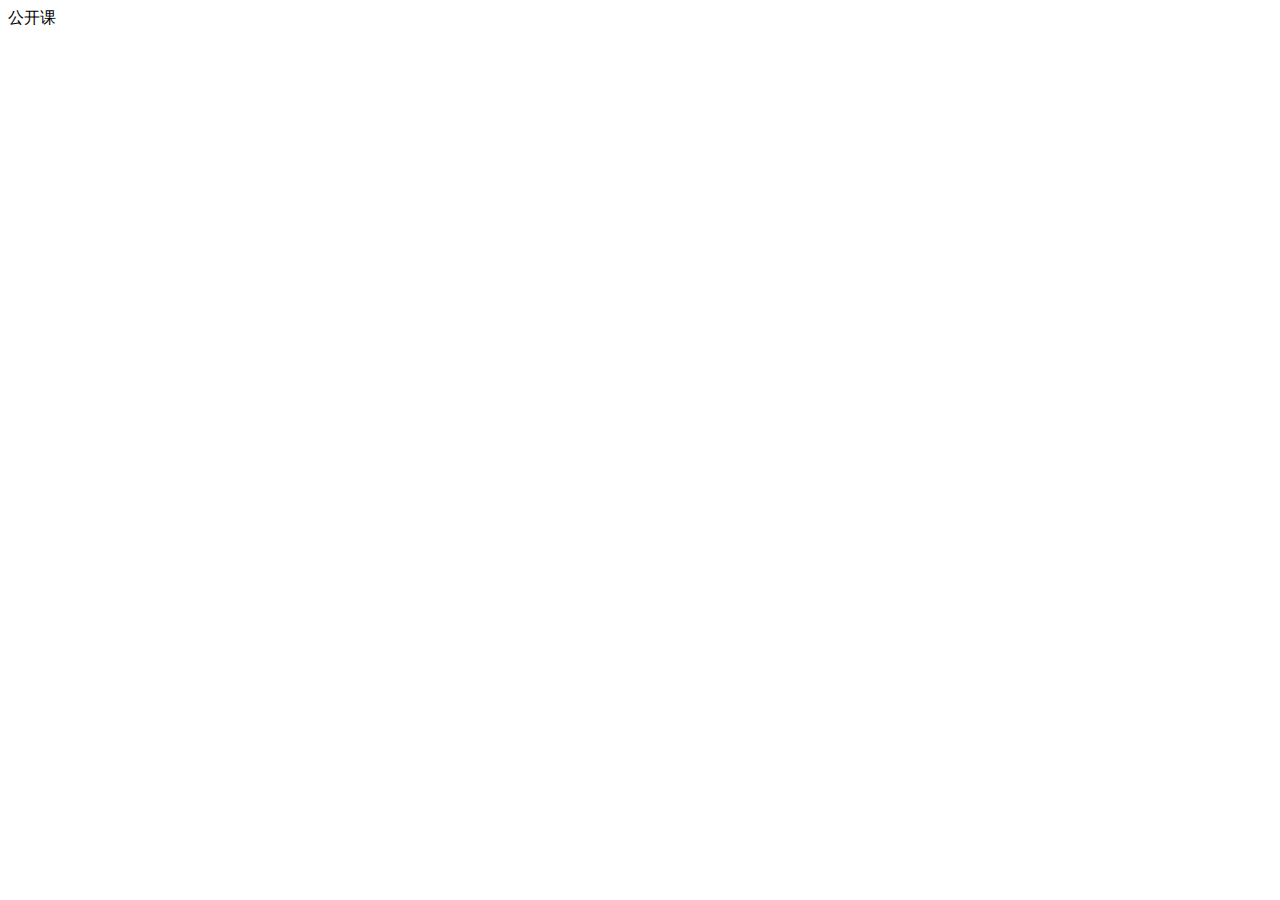
==== class.html @ 40c1c551 "feat: 更新网站内容" ====
<!DOCTYPE html>
<html lang="en">
<head>
    <meta charset="UTF-8">
    <meta http-equiv="X-UA-Compatible" content="IE=edge">
    <meta name="viewport" content="width=device-width, initial-scale=1.0">
    <title>Document</title>
</head>
<body>
    公开课
</body>
</html>
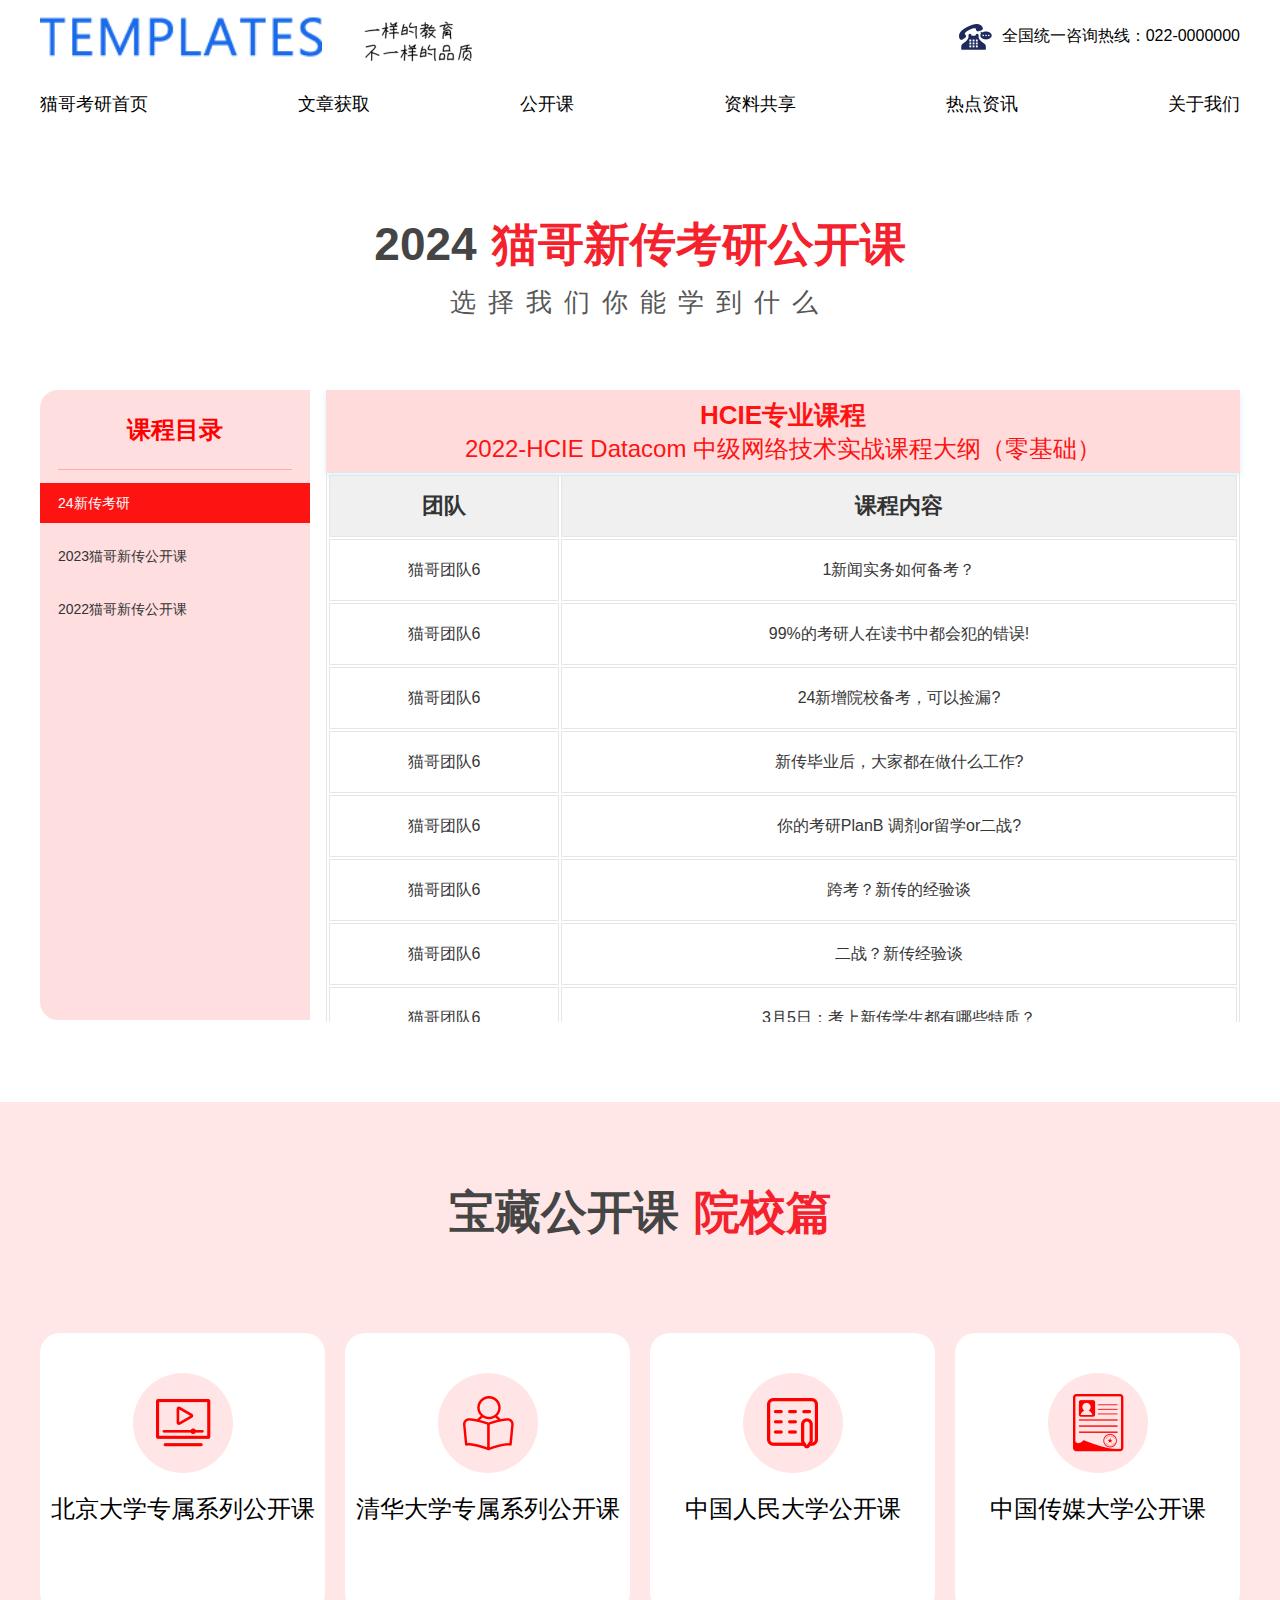
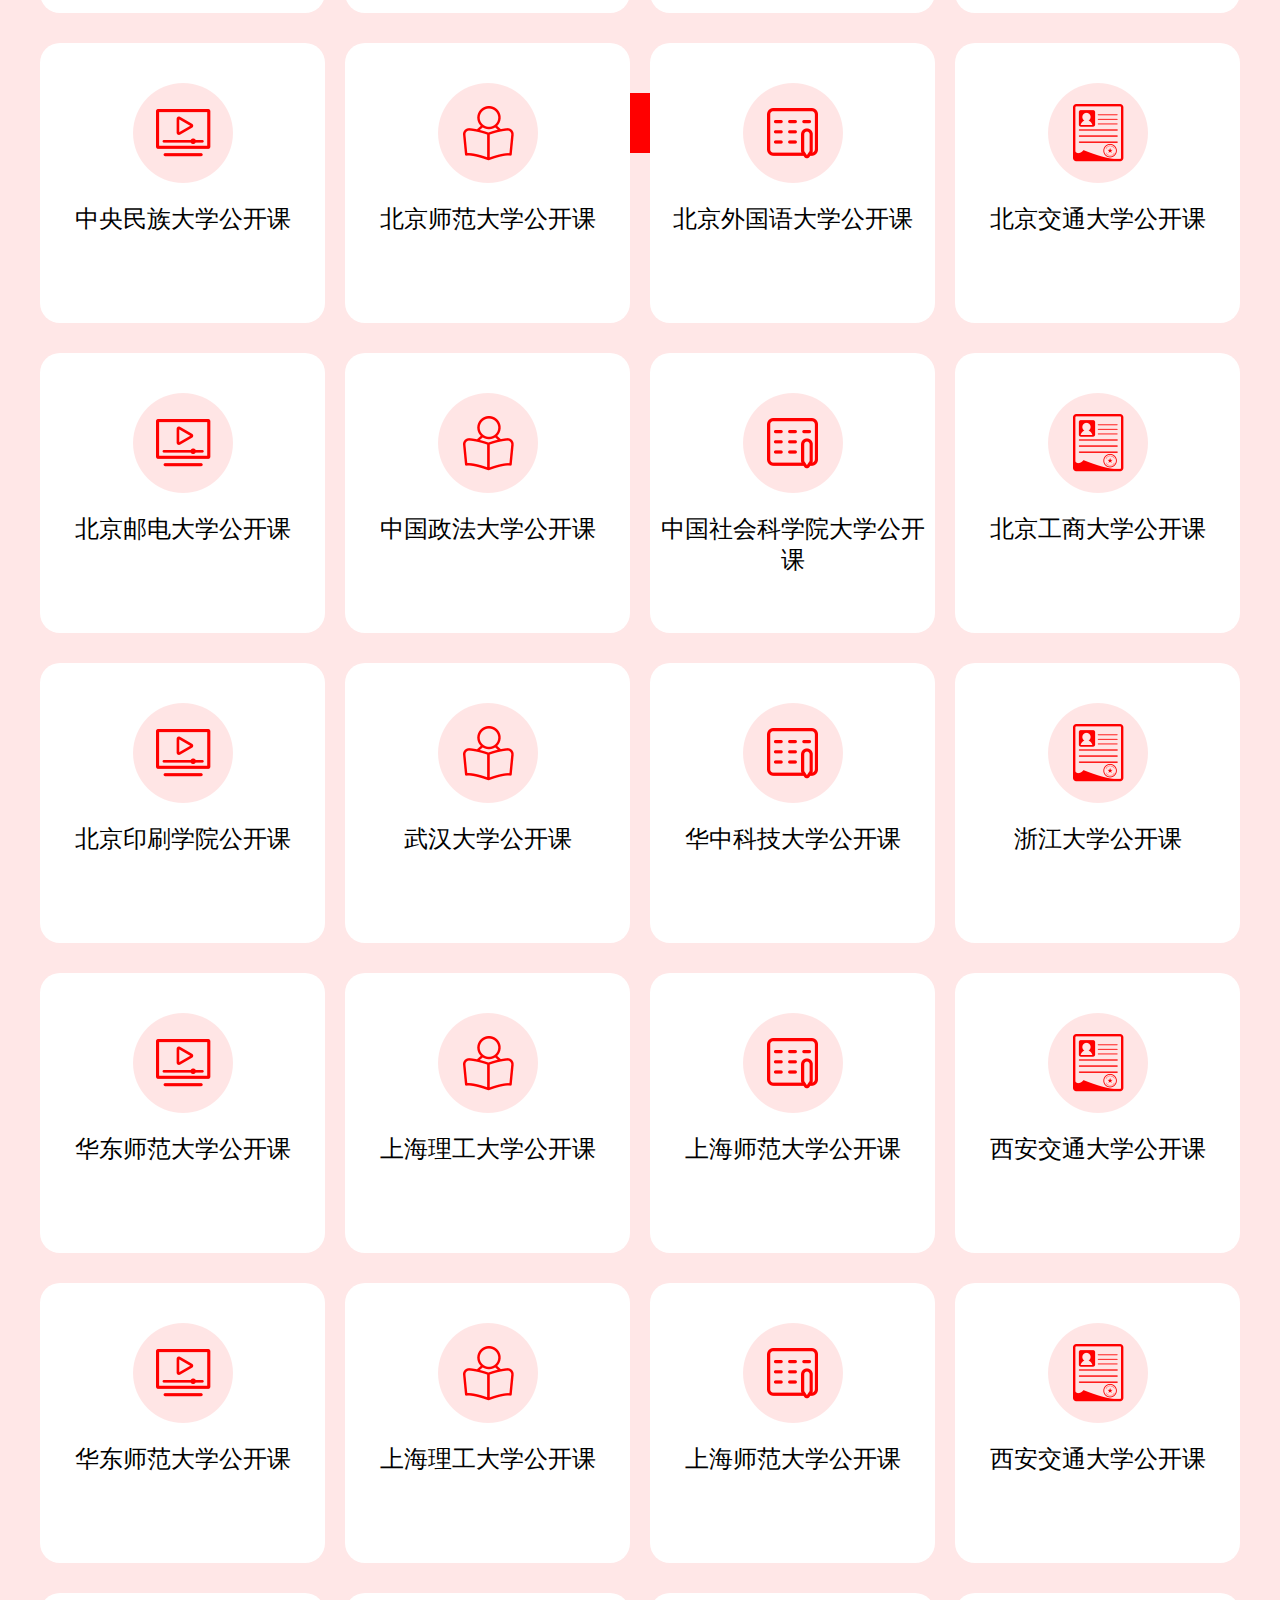
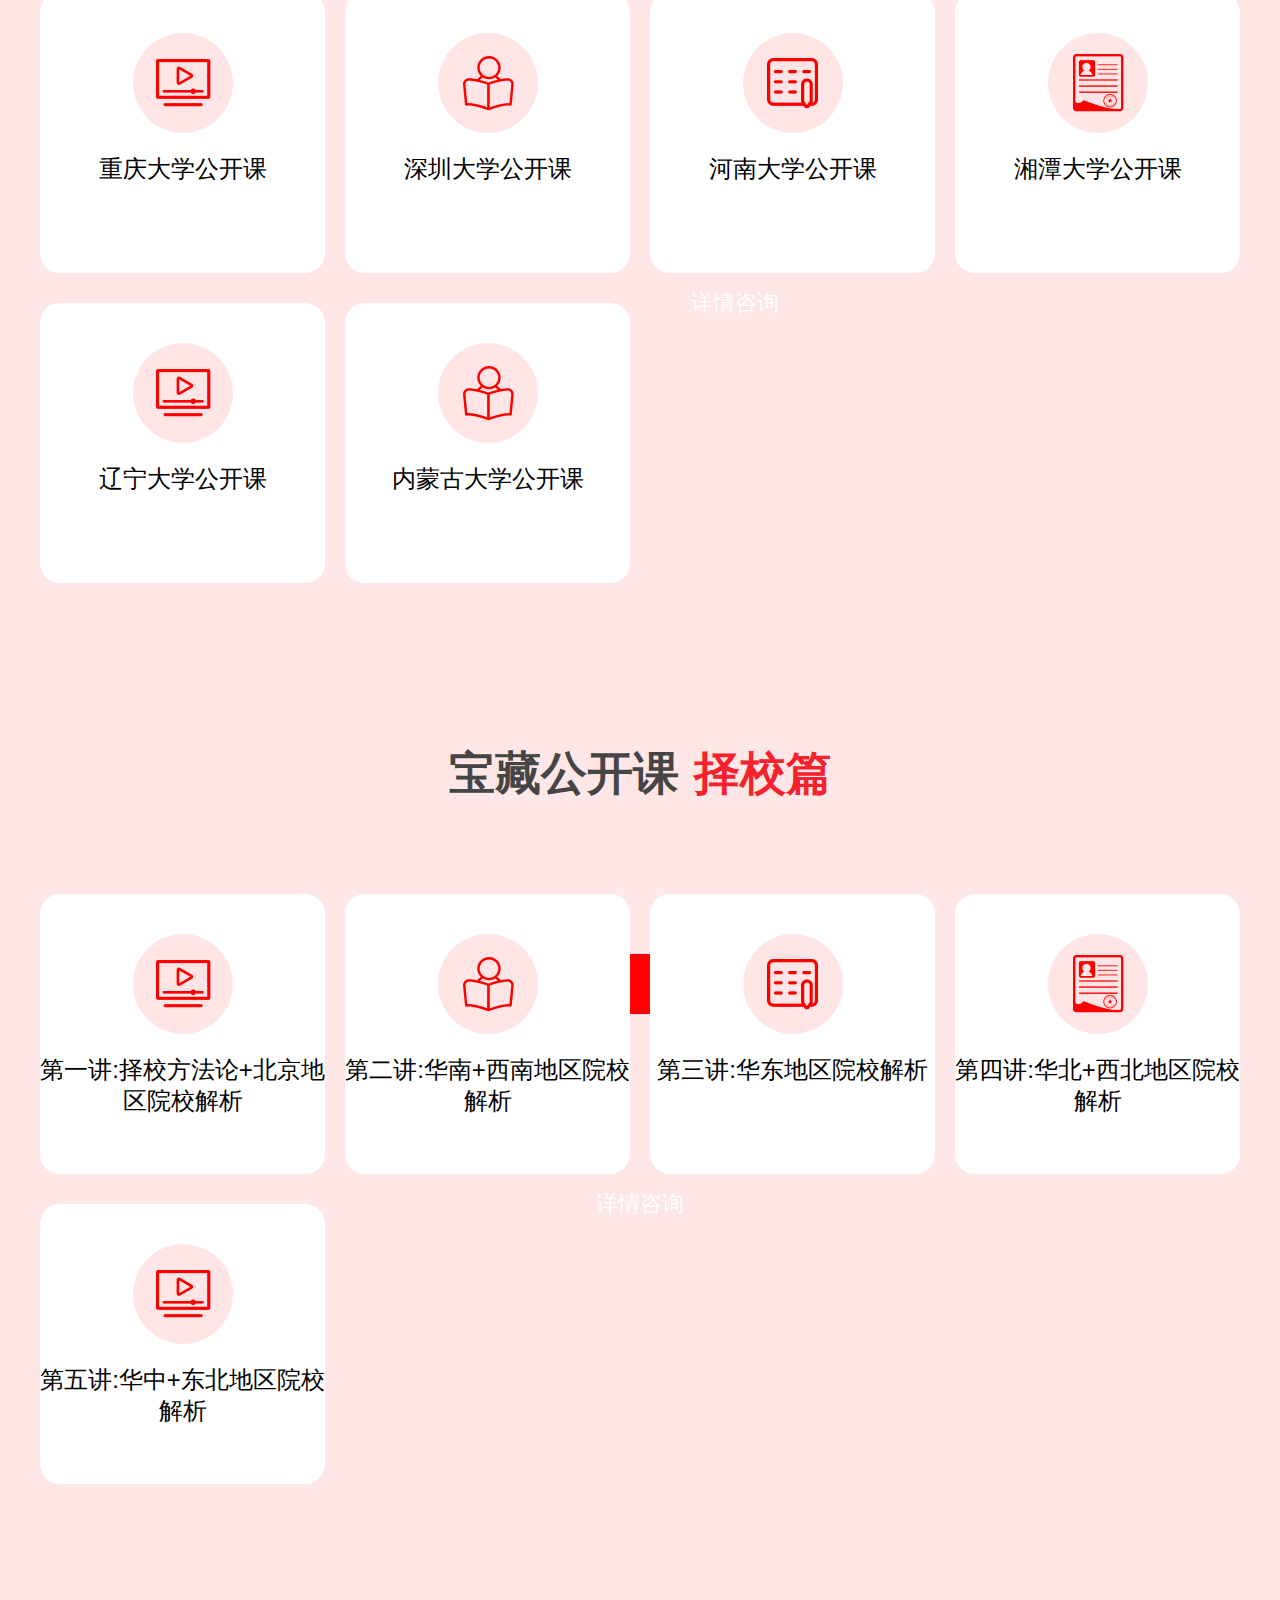
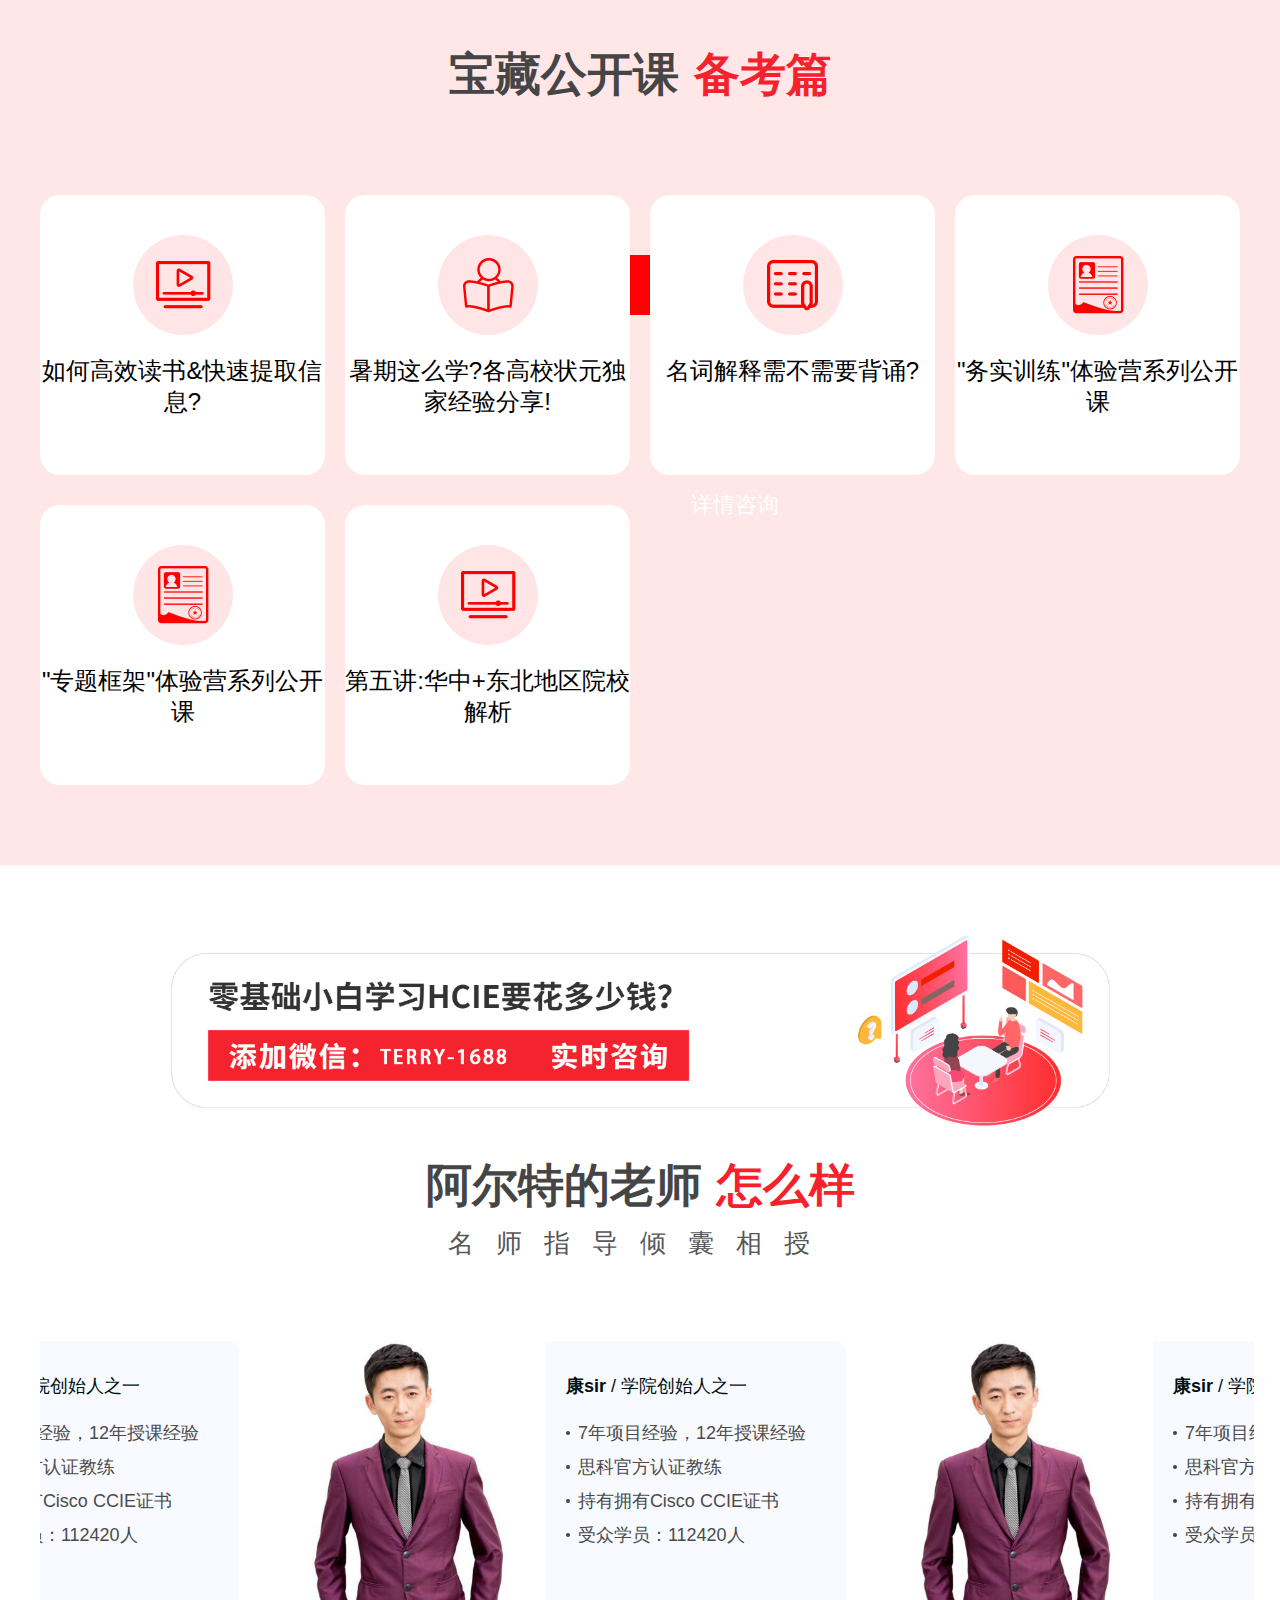
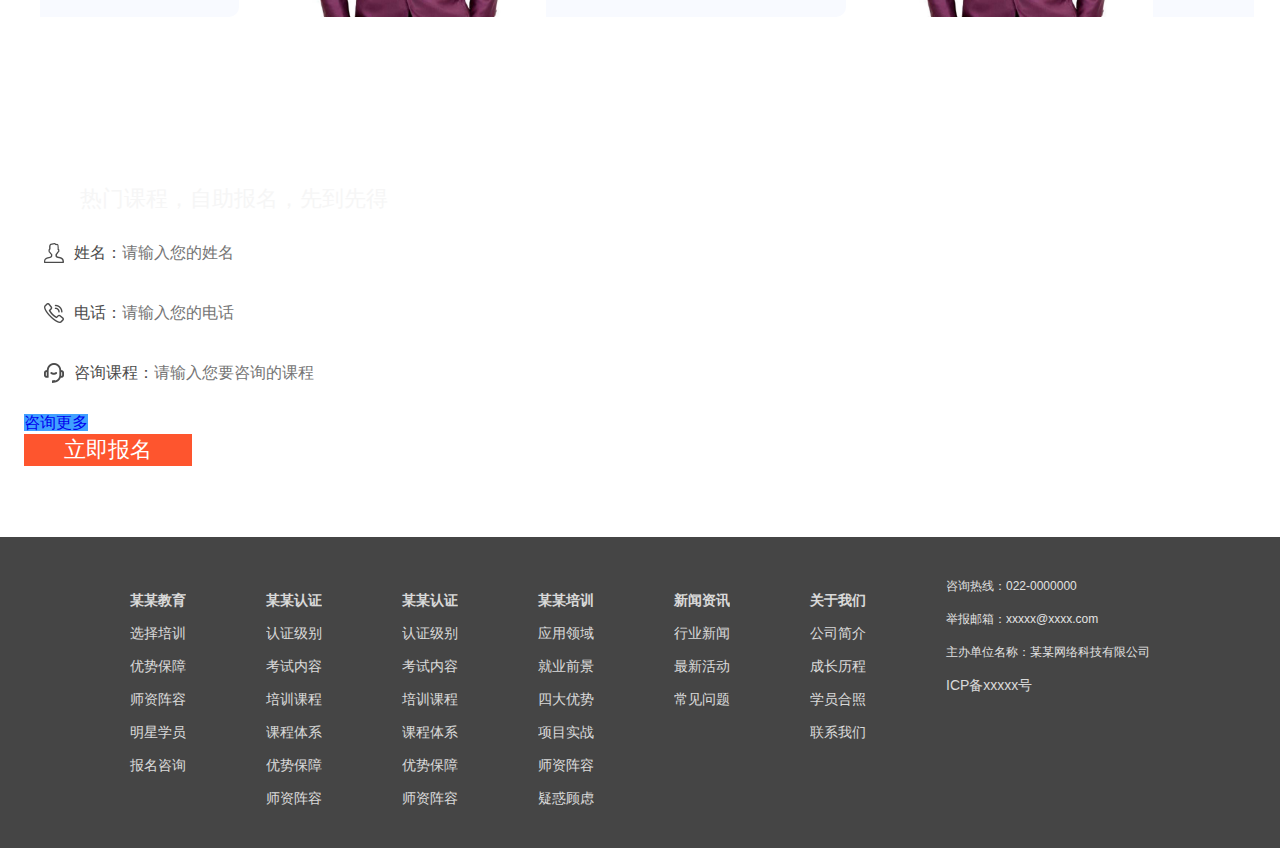
==== commit 4d7fcab7: "feat: 公开课" ====
--- a/class.html
+++ b/class.html
@@ -1,12 +1,1272 @@
-<!DOCTYPE html>
-<html lang="en">
+<!DOCTYPE html
+    PUBLIC "-//W3C//DTD XHTML 1.0 Transitional//EN" "http://www.w3.org/TR/xhtml1/DTD/xhtml1-transitional.dtd">
+<html xmlns="http://www.w3.org/1999/xhtml">
+<script type="text/javascript" src="chrome-extension://ldpjdghapeboeokogociklbblcjchnal/pageScripts/main.js"></script>
+
 <head>
-    <meta charset="UTF-8">
+    <meta http-equiv="Content-Type" content="text/html; charset=UTF-8">
+
     <meta http-equiv="X-UA-Compatible" content="IE=edge">
-    <meta name="viewport" content="width=device-width, initial-scale=1.0">
-    <title>Document</title>
+    <meta name="viewport" content="width=device-width, initial-scale=0.3">
+    <meta name="apple-mobile-web-app-capable" content="yes">
+    <meta name="apple-mobile-web-app-status-bar-style" content="black">
+    <title>猫哥新传考研</title>
+    <meta name="keywords" content="猫哥新传考研">
+    <meta name="description" content="猫哥新传考研">
+    <link rel="icon" href="/img/webicon.jpg">
+    <!-- <link rel="stylesheet" href="./某某认证-某某教育_files/photoswipe.css">
+    <link rel="stylesheet" href="./某某认证-某某教育_files/default-skin.css"> -->
+    <link href="/css/reset.css" rel="stylesheet">
+    <link href="/css/style.css" rel="stylesheet" type="text/css">
+    <link href="/css/libs/nivo-slider.css" rel="stylesheet" type="text/css" />
+    <link rel="stylesheet" href="/css/libs/photoswipe.css">
+    <link href="/css/class.css" rel="stylesheet" type="text/css" />
+
 </head>
+
 <body>
-    公开课
+    <div class="head">
+        <div class="content">
+            <div class=" flex_between">
+                <div class="logo flex_align">
+                    <a href="http://du078.anli.zbwdj.com/"><img src="./某某认证-某某教育_files/1655774023666612.png" alt=""
+                            title=""></a>
+                    <span><img src="./某某认证-某某教育_files/logo-txt.png"></span>
+                </div>
+                <div class="hotline flex_align"><img src="./某某认证-某某教育_files/icon_01.png">全国统一咨询热线：022-0000000</div>
+            </div>
+            <div class="nav flex_align">
+                <ul class="nav_list flex_between">
+                    <li><a href="/index.html">猫哥考研首页</a></li>
+
+                    <li><a href="/article">文章获取</a></li>
+
+                    <li><a href="/class">公开课</a></li>
+
+                    <li><a href="/document">资料共享</a></li>
+
+                    <li><a href="/news">热点资讯</a></li>
+
+                    <li><a href="/about">关于我们</a></li>
+
+                </ul>
+            </div>
+        </div>
+    </div>
+    <div class="wrap">
+        <div class="sike_three huawei_three p_TB80" id="huawei_03">
+            <div class="content">
+
+                <div class="sike_title huawei_title">
+                    <h2>2024<span>猫哥新传考研公开课</span></h2>
+                    <p>选择我们你能学到什么</p>
+                </div>
+
+                <div class="sike_three_box fix">
+                    <div class="sike_three_ml">
+                        <h4>课程目录</h4>
+                        <ul class="sike_three_tab">
+
+
+                            <li class="active">24新传考研</li>
+
+                            <li>2023猫哥新传公开课</li>
+
+                            <li>2022猫哥新传公开课</li>
+
+                        </ul>
+                    </div>
+                    <div class="sike_three_right">
+                        <div class="sike_three_txt">
+                            <h4>HCIE专业课程</h4>
+                            <p>2022-HCIE Datacom 中级网络技术实战课程大纲（零基础）</p>
+                        </div>
+
+                        <div class="sike_three_page" style="display: block;">
+                            <table>
+                                <tbody>
+                                    <tr class="firstRow">
+                                        <th width="230">团队</th>
+                                        <th>课程内容</th>
+                                    </tr>
+                                    <tr>
+                                        <td>猫哥团队6</td>
+                                        <td>1新闻实务如何备考？</td>
+                                    </tr>
+                                    <tr>
+                                        <td>猫哥团队6</td>
+                                        <td>99%的考研人在读书中都会犯的错误!</td>
+                                    </tr>
+                                    <tr>
+                                        <td>猫哥团队6</td>
+                                        <td>24新增院校备考，可以捡漏?</td>
+                                    </tr>
+                                    <tr>
+                                        <td>猫哥团队6</td>
+                                        <td>新传毕业后，大家都在做什么工作?</td>
+                                    </tr>
+                                    <tr>
+                                        <td>猫哥团队6</td>
+                                        <td>你的考研PlanB 调剂or留学or二战?</td>
+                                    </tr>
+                                    <tr>
+                                        <td>猫哥团队6</td>
+                                        <td>跨考？新传的经验谈</td>
+                                    </tr>
+                                    <tr>
+                                        <td>猫哥团队6</td>
+                                        <td>二战？新传经验谈</td>
+                                    </tr>
+                                    <tr>
+                                        <td>猫哥团队6</td>
+                                        <td>3月5日：考上新传学生都有哪些特质？</td>
+                                    </tr>
+                                    <tr>
+                                        <td>猫哥团队6</td>
+                                        <td>刚开始备考很迷茫？猫哥团队带鱼学哥解惑公开课来啦</td>
+                                    </tr>
+                                    <tr>
+                                        <td>猫哥团队6</td>
+                                        <td>华中+西北地区分析</td>
+                                    </tr>
+                                    <tr>
+                                        <td>猫哥团队6</td>
+                                        <td>华南+西南地区</td>
+                                    </tr>
+                                    <tr>
+                                        <td>猫哥团队6</td>
+                                        <td>华北地区分析</td>
+                                    </tr>
+                                    <tr>
+                                        <td>猫哥团队6</td>
+                                        <td>华东地区考研考情分析</td>
+                                    </tr>
+                                    <tr>
+                                        <td>猫哥团队6</td>
+                                        <td>上海地区最全择校指南</td>
+                                    </tr>
+                                    <tr>
+                                        <td>猫哥团队6</td>
+                                        <td>北京地区最全择校指南</td>
+                                    </tr>
+                                    <tr>
+                                        <td>猫哥团队6</td>
+                                        <td>雷区第二部分</td>
+                                    </tr>
+                                    <tr>
+                                        <td>猫哥团队6</td>
+                                        <td>复试过程中的10个雷点和误区</td>
+                                    </tr>
+                                    <tr>
+                                        <td>猫哥团队6</td>
+                                        <td>北大清华新传选哪个？猫哥教你选择！！</td>
+                                    </tr>
+                                    <tr>
+                                        <td>猫哥团队6</td>
+                                        <td>人大民大傻傻分不清？两所学校你都可以考！性价比很高！</td>
+                                    </tr>
+                                    <tr>
+                                        <td>猫哥团队6</td>
+                                        <td>新传考研答题应该注意什么？如何短时间内提高20分？</td>
+                                    </tr>
+                                    <tr>
+                                        <td>猫哥团队6</td>
+                                        <td>天津大学新闻传播学备考经验贴分享</td>
+                                    </tr>
+                                    <tr>
+                                        <td>猫哥团队6</td>
+                                        <td>新传初试备考中的10个雷区</td>
+                                    </tr>
+                                    <tr>
+                                        <td>猫哥团队6</td>
+                                        <td>23上交大复习经验分享</td>
+                                    </tr>
+                                    <tr>
+                                        <td>猫哥团队6</td>
+                                        <td>南开大学初试425+上岸分享</td>
+                                    </tr>
+                                    <tr>
+                                        <td>猫哥团队6</td>
+                                        <td>中央民大400+高分上岸</td>
+                                    </tr>
+                                    <tr>
+                                        <td>猫哥团队6</td>
+                                        <td>北师大总分前六上岸分享</td>
+                                    </tr>
+                                    <tr>
+                                        <td>猫哥团队6</td>
+                                        <td>选题二：备考赛程过半，焦虑的我，如何以真题为导向的复习？如何以新传视角解读热点事件？</td>
+                                    </tr>
+                                </tbody>
+                            </table>
+                        </div>
+
+                        <div class="sike_three_page" style="display: none;">
+                            <table>
+                                <tbody>
+                                    <tr class="firstRow">
+                                        <th width="230">团队</th>
+                                        <th>课程内容</th>
+                                    </tr>
+                                    <tr>
+                                        <td>新传考研猫</td>
+                                        <td>23民大新传考研考情分析</td>
+                                    </tr>
+                                    <tr>
+                                        <td>猫哥团队6</td>
+                                        <td>23北师大新传考研考情分析</td>
+                                    </tr>
+                                    <tr>
+                                        <td>猫哥团队5</td>
+                                        <td>23新传择校1讲：新传院校专业选择+北京地区</td>
+                                    </tr>
+                                    <tr>
+                                        <td>猫哥团队5</td>
+                                        <td>23新传择校3讲：华东地区院校</td>
+                                    </tr>
+                                    <tr>
+                                        <td>猫哥团队1</td>
+                                        <td>23新传择校4讲：华北+西北1</td>
+                                    </tr>
+                                    <tr>
+                                        <td>猫哥团队5</td>
+                                        <td>23新传择校5讲：东北+华中</td>
+                                    </tr>
+                                    <tr>
+                                        <td>猫哥团队5</td>
+                                        <td>23猫哥新传考研贫困资助计划公布和读书方法公开课</td>
+                                    </tr>
+                                    <tr>
+                                        <td>猫哥团队5</td>
+                                        <td>23如何提高读书效率？如何高效获取信息</td>
+                                    </tr>
+                                    <tr>
+                                        <td>猫哥团队5</td>
+                                        <td>22新传考研调剂经验分享</td>
+                                    </tr>
+                                    <tr>
+                                        <td>猫哥团队5</td>
+                                        <td>23民大新传考研：民大备考</td>
+                                    </tr>
+                                    <tr>
+                                        <td>猫哥团队1</td>
+                                        <td>23 新媒体状元经验分享</td>
+                                    </tr>
+                                    <tr>
+                                        <td>猫哥团队1</td>
+                                        <td>23北京外国语大学考情分析与经验分享</td>
+                                    </tr>
+                                    <tr>
+                                        <td>猫哥团队1</td>
+                                        <td>23中国政法大学考情分析与经验分享</td>
+                                    </tr>
+                                    <tr>
+                                        <td>猫哥团队1</td>
+                                        <td>23北京印刷学院考情分析与经验分享</td>
+                                    </tr>
+                                    <tr>
+                                        <td>猫哥团队1</td>
+                                        <td>23北京工商大学考情分析与经验分享</td>
+                                    </tr>
+                                    <tr>
+                                        <td>猫哥团队1</td>
+                                        <td>23中国传媒大学新传考情分析与经验分享</td>
+                                    </tr>
+                                    <tr>
+                                        <td>猫哥团队1</td>
+                                        <td>23北京交通大学考情分析与上岸经验分享</td>
+                                    </tr>
+                                    <tr>
+                                        <td>猫哥团队1</td>
+                                        <td>23北京邮电大学新传考研考情分析与经验分享</td>
+                                    </tr>
+                                    <tr>
+                                        <td>猫哥团队1</td>
+                                        <td>23中国人民大学考情分析与经验分享</td>
+                                    </tr>
+                                    <tr>
+                                        <td>猫哥团队5</td>
+                                        <td>23中央民大新传备考的3张复习时间表！</td>
+                                    </tr>
+                                    <tr>
+                                        <td>猫哥团队1</td>
+                                        <td>23东华大学考情分析与上岸经验分享</td>
+                                    </tr>
+                                    <tr>
+                                        <td>猫哥团队1</td>
+                                        <td>23中国社会科学院大学考情分析与经验分享</td>
+                                    </tr>
+                                    <tr>
+                                        <td>猫哥团队1</td>
+                                        <td>23上海师范大学考情分析与经验分享</td>
+                                    </tr>
+                                    <tr>
+                                        <td>猫哥团队1</td>
+                                        <td>23湘潭大学考情分析与经验分享</td>
+                                    </tr>
+                                    <tr>
+                                        <td>猫哥团队1</td>
+                                        <td>23内蒙古大学考情分析与经验分享</td>
+                                    </tr>
+                                    <tr>
+                                        <td>猫哥团队1</td>
+                                        <td>23河南大学考情分析与经验分享</td>
+                                    </tr>
+                                    <tr>
+                                        <td>猫哥团队2</td>
+                                        <td>23辽宁大学考情分析与经验分享</td>
+                                    </tr>
+                                    <tr>
+                                        <td>猫哥团队2</td>
+                                        <td>23深圳大学考情分析与经验分享</td>
+                                    </tr>
+                                    <tr>
+                                        <td>猫哥团队2</td>
+                                        <td>23上海体育学院考情分析与经验分享</td>
+                                    </tr>
+                                    <tr>
+                                        <td>猫哥团队2</td>
+                                        <td>23上海理工大学考情分析与经验分享</td>
+                                    </tr>
+                                    <tr>
+                                        <td>猫哥团队2</td>
+                                        <td>23华东师范大学考情分析与经验分享</td>
+                                    </tr>
+                                    <tr>
+                                        <td>猫哥团队2</td>
+                                        <td>23西安交通大学考情分析与经验分享</td>
+                                    </tr>
+                                    <tr>
+                                        <td>猫哥团队1</td>
+                                        <td>23华中科技大学考情分析与经验分享</td>
+                                    </tr>
+                                    <tr>
+                                        <td>猫哥团队2</td>
+                                        <td>23重庆大学考情分析与经验分享</td>
+                                    </tr>
+                                    <tr>
+                                        <td>猫哥团队2</td>
+                                        <td>23华中师范大学考情分析与经验分享</td>
+                                    </tr>
+                                    <tr>
+                                        <td>猫哥团队2</td>
+                                        <td>猫哥暑期集训宣讲会</td>
+                                    </tr>
+                                    <tr>
+                                        <td>猫哥团队1</td>
+                                        <td>23浙江大学新传考情分析与经验分析</td>
+                                    </tr>
+                                    <tr>
+                                        <td>猫哥团队1</td>
+                                        <td>23武汉大学考情分析与经验分享</td>
+                                    </tr>
+                                    <tr>
+                                        <td>猫哥团队2</td>
+                                        <td>新传人的618：定金立减1000、专属折扣、免费课程，就在今晚</td>
+                                    </tr>
+                                    <tr>
+                                        <td>猫哥团队2</td>
+                                        <td>猫哥618北师大、民大专场：状元连线+免费课程</td>
+                                    </tr>
+                                    <tr>
+                                        <td>猫哥团队1</td>
+                                        <td>考研状元暑期备考圆桌会</td>
+                                    </tr>
+                                    <tr>
+                                        <td>猫哥团队1</td>
+                                        <td>实务、专题怎么做？人大专硕状元、央媒记者来教你！</td>
+                                    </tr>
+                                    <tr>
+                                        <td>猫哥团队1</td>
+                                        <td>22猫哥公益实务训练营第二讲：消息初探：入门与引导</td>
+                                    </tr>
+                                    <tr>
+                                        <td>猫哥团队1</td>
+                                        <td>名词解释要不要背？猫哥教你拿满分！</td>
+                                    </tr>
+                                    <tr>
+                                        <td>猫哥团队2</td>
+                                        <td>专题框架体验营：第一讲</td>
+                                    </tr>
+                                    <tr>
+                                        <td>猫哥团队1</td>
+                                        <td>22猫哥新闻实务训练营：第二讲</td>
+                                    </tr>
+                                    <tr>
+                                        <td>猫哥团队2</td>
+                                        <td>专题框架体验营：第二讲</td>
+                                    </tr>
+                                    <tr>
+                                        <td>猫哥团队2</td>
+                                        <td>专题框架体验营：第三讲</td>
+                                    </tr>
+                                    <tr>
+                                        <td>猫哥团队2</td>
+                                        <td>猫哥23民大考纲最全解析（上）</td>
+                                    </tr>
+                                    <tr>
+                                        <td>猫哥团队2</td>
+                                        <td>猫哥民大考纲最全解析（中）</td>
+                                    </tr>
+                                    <tr>
+                                        <td>猫哥团队2</td>
+                                        <td>专题框架体验营：第四讲</td>
+                                    </tr>
+                                    <tr>
+                                        <td>猫哥团队2</td>
+                                        <td>7月15日：专题批改</td>
+                                    </tr>
+                                    <tr>
+                                        <td>猫哥团队3</td>
+                                        <td>猫哥公开课：考博经验分享</td>
+                                    </tr>
+                                    <tr>
+                                        <td>猫哥团队1</td>
+                                        <td>猫哥新闻实务训练营：第三讲：新闻评论初探</td>
+                                    </tr>
+                                    <tr>
+                                        <td>猫哥团队5</td>
+                                        <td>猫哥23民大考纲独家解析（下）</td>
+                                    </tr>
+                                    <tr>
+                                        <td>猫哥团队1</td>
+                                        <td>新闻评论作业解析</td>
+                                    </tr>
+                                    <tr>
+                                        <td>猫哥团队1</td>
+                                        <td>7月30日：如何分析社科大真题？如何利用真题来指导平时复习？</td>
+                                    </tr>
+                                    <tr>
+                                        <td>猫哥团队2</td>
+                                        <td>华师考试动态探究</td>
+                                    </tr>
+                                    <tr>
+                                        <td>猫哥团队1</td>
+                                        <td>730华东师范大学经验分析+如何利用真题</td>
+                                    </tr>
+                                    <tr>
+                                        <td>猫哥团队2</td>
+                                        <td>猫哥北大考研真题高频考点分析</td>
+                                    </tr>
+                                    <tr>
+                                        <td>猫哥团队2</td>
+                                        <td>新传考研答题应该注意什么？如何短时间内提高20分？</td>
+                                    </tr>
+                                    <tr>
+                                        <td>新传考研猫</td>
+                                        <td>人大民大傻傻分不清？两所学校你都可以考！性价比很高！</td>
+                                    </tr>
+                                    <tr>
+                                        <td>猫哥团队2</td>
+                                        <td>北大清华新传选哪个？猫哥教你选择！！</td>
+                                    </tr>
+                                    <tr>
+                                        <td>猫哥团队3</td>
+                                        <td>复试过程中的10个雷点和误区</td>
+                                    </tr>
+                                    <tr>
+                                        <td>猫哥团队3</td>
+                                        <td>雷区第二部分</td>
+                                    </tr>
+                                    <tr>
+                                        <td>猫哥团队2</td>
+                                        <td>北京地区最全择校指南</td>
+                                    </tr>
+                                    <tr>
+                                        <td>猫哥团队2</td>
+                                        <td>上海地区最全择校指南</td>
+                                    </tr>
+                                    <tr>
+                                        <td>猫哥团队2</td>
+                                        <td>华东地区考研考情分析</td>
+                                    </tr>
+                                    <tr>
+                                        <td>猫哥团队2</td>
+                                        <td>华北地区分析</td>
+                                    </tr>
+                                    <tr>
+                                        <td>猫哥团队2</td>
+                                        <td>华南+西南地区</td>
+                                    </tr>
+                                    <tr>
+                                        <td>猫哥团队2</td>
+                                        <td>华中+西北地区分析</td>
+                                    </tr>
+                                    <tr>
+                                        <td>猫哥团队6</td>
+                                        <td>刚开始备考很迷茫？猫哥团队带鱼学哥解惑公开课来啦</td>
+                                    </tr>
+                                    <tr>
+                                        <td>猫哥团队2</td>
+                                        <td>3月5日：考上新传学生都有哪些特质？</td>
+                                    </tr>
+                                    <tr>
+                                        <td>猫哥团队6</td>
+                                        <td>二战？新传经验谈</td>
+                                    </tr>
+                                    <tr>
+                                        <td>猫哥团队6</td>
+                                        <td>跨考？新传的经验谈</td>
+                                    </tr>
+                                    <tr>
+                                        <td>猫哥团队6</td>
+                                        <td>你的考研PlanB 调剂or留学or二战?</td>
+                                    </tr>
+                                    <tr>
+                                        <td>猫哥团队6</td>
+                                        <td>24新增院校备考，可以捡漏?</td>
+                                    </tr>
+                                    <tr>
+                                        <td>猫哥团队6</td>
+                                        <td>新传毕业后，大家都在做什么工作?</td>
+                                    </tr>
+                                    <tr>
+                                        <td>猫哥团队6</td>
+                                        <td>99%的考研人在读书中都会犯的错误!</td>
+                                    </tr>
+                                    <tr>
+                                        <td>猫哥团队6</td>
+                                        <td>99%新闻实务如何备考？</td>
+                                    </tr>
+                                </tbody>
+                            </table>
+                        </div>
+
+                        <div class="sike_three_page" style="display: none;">
+                            <table>
+                                <tbody>
+                                    <tr class="firstRow">
+                                        <th width="230">团队</th>
+                                        <th>课程内容</th>
+                                    </tr>
+                                    <tr>
+                                        <td>猫哥团队1</td>
+                                        <td>2022:民大新闻传播考研</td>
+                                    </tr>
+                                    <tr>
+                                        <td>新传考研猫</td>
+                                        <td>2022:中央民族大学新传经验分享!</td>
+                                    </tr>
+                                    <tr>
+                                        <td>猫哥团队2</td>
+                                        <td>2022:北师大MJC考研经验分享?</td>
+                                    </tr>
+                                    <tr>
+                                        <td>猫哥团队</td>
+                                        <td>2022:北师大考研考情真题分析?</td>
+                                    </tr>
+                                    <tr>
+                                        <td>猫哥团队5</td>
+                                        <td>2022:民大考情分析和真题分析</td>
+                                    </tr>
+                                    <tr>
+                                        <td>猫哥团队1</td>
+                                        <td>2022:猫哥班答题公开课</td>
+                                    </tr>
+                                </tbody>
+                            </table>
+                        </div>
+
+                    </div>
+                </div>
+
+            </div>
+        </div>
+
+        <div class="sike_six huawei_six p_TB80" id="huawei_05">
+            <div class="content">
+
+                <div class="sike_title huawei_title">
+                    <h2>宝藏公开课<span>院校篇</span></h2>
+                </div>
+
+                <ul class="sike_six_list fix">
+
+                    <li>
+                        <div class="item">
+                            <img src="./某某认证-某某教育_files/huawei_041.png">
+                            <h5>北京大学专属系列公开课</h5>
+                        </div>
+                    </li>
+
+                    <li>
+                        <div class="item">
+                            <img src="./某某认证-某某教育_files/huawei_042.png">
+                            <h5>清华大学专属系列公开课</h5>
+                        </div>
+                    </li>
+
+                    <li>
+                        <div class="item">
+                            <img src="./某某认证-某某教育_files/huawei_043.png">
+                            <h5>中国人民大学公开课</h5>
+                        </div>
+                    </li>
+
+                    <li>
+                        <div class="item">
+                            <img src="./某某认证-某某教育_files/huawei_040.png">
+                            <h5>中国传媒大学公开课</h5>
+                        </div>
+                    </li>
+                </ul>
+
+                <ul class="sike_six_list fix">
+
+                    <li>
+                        <div class="item">
+                            <img src="./某某认证-某某教育_files/huawei_041.png">
+                            <h5>中央民族大学公开课</h5>
+                        </div>
+                    </li>
+
+                    <li>
+                        <div class="item">
+                            <img src="./某某认证-某某教育_files/huawei_042.png">
+                            <h5>北京师范大学公开课</h5>
+                        </div>
+                    </li>
+
+                    <li>
+                        <div class="item">
+                            <img src="./某某认证-某某教育_files/huawei_043.png">
+                            <h5>北京外国语大学公开课</h5>
+                        </div>
+                    </li>
+
+                    <li>
+                        <div class="item">
+                            <img src="./某某认证-某某教育_files/huawei_040.png">
+                            <h5>北京交通大学公开课</h5>
+                        </div>
+                    </li>
+                </ul>
+
+                <ul class="sike_six_list fix">
+
+                    <li>
+                        <div class="item">
+                            <img src="./某某认证-某某教育_files/huawei_041.png">
+                            <h5>北京邮电大学公开课</h5>
+                        </div>
+                    </li>
+
+                    <li>
+                        <div class="item">
+                            <img src="./某某认证-某某教育_files/huawei_042.png">
+                            <h5>中国政法大学公开课</h5>
+                        </div>
+                    </li>
+
+                    <li>
+                        <div class="item">
+                            <img src="./某某认证-某某教育_files/huawei_043.png">
+                            <h5>中国社会科学院大学公开课</h5>
+                        </div>
+                    </li>
+
+                    <li>
+                        <div class="item">
+                            <img src="./某某认证-某某教育_files/huawei_040.png">
+                            <h5>北京工商大学公开课</h5>
+                        </div>
+                    </li>
+                </ul>
+
+                <ul class="sike_six_list fix">
+
+                    <li>
+                        <div class="item">
+                            <img src="./某某认证-某某教育_files/huawei_041.png">
+                            <h5>北京印刷学院公开课</h5>
+                        </div>
+                    </li>
+
+                    <li>
+                        <div class="item">
+                            <img src="./某某认证-某某教育_files/huawei_042.png">
+                            <h5>武汉大学公开课</h5>
+                        </div>
+                    </li>
+
+                    <li>
+                        <div class="item">
+                            <img src="./某某认证-某某教育_files/huawei_043.png">
+                            <h5>华中科技大学公开课</h5>
+                        </div>
+                    </li>
+
+                    <li>
+                        <div class="item">
+                            <img src="./某某认证-某某教育_files/huawei_040.png">
+                            <h5>浙江大学公开课</h5>
+                        </div>
+                    </li>
+                </ul>
+
+                <ul class="sike_six_list fix">
+
+                    <li>
+                        <div class="item">
+                            <img src="./某某认证-某某教育_files/huawei_041.png">
+                            <h5>华东师范大学公开课</h5>
+                        </div>
+                    </li>
+
+                    <li>
+                        <div class="item">
+                            <img src="./某某认证-某某教育_files/huawei_042.png">
+                            <h5>上海理工大学公开课</h5>
+                        </div>
+                    </li>
+
+                    <li>
+                        <div class="item">
+                            <img src="./某某认证-某某教育_files/huawei_043.png">
+                            <h5>上海师范大学公开课</h5>
+                        </div>
+                    </li>
+
+                    <li>
+                        <div class="item">
+                            <img src="./某某认证-某某教育_files/huawei_040.png">
+                            <h5>西安交通大学公开课</h5>
+                        </div>
+                    </li>
+                </ul>
+
+                <ul class="sike_six_list fix">
+
+                    <li>
+                        <div class="item">
+                            <img src="./某某认证-某某教育_files/huawei_041.png">
+                            <h5>华东师范大学公开课</h5>
+                        </div>
+                    </li>
+
+                    <li>
+                        <div class="item">
+                            <img src="./某某认证-某某教育_files/huawei_042.png">
+                            <h5>上海理工大学公开课</h5>
+                        </div>
+                    </li>
+
+                    <li>
+                        <div class="item">
+                            <img src="./某某认证-某某教育_files/huawei_043.png">
+                            <h5>上海师范大学公开课</h5>
+                        </div>
+                    </li>
+
+                    <li>
+                        <div class="item">
+                            <img src="./某某认证-某某教育_files/huawei_040.png">
+                            <h5>西安交通大学公开课</h5>
+                        </div>
+                    </li>
+                </ul>
+
+                <ul class="sike_six_list fix">
+
+                    <li>
+                        <div class="item">
+                            <img src="./某某认证-某某教育_files/huawei_041.png">
+                            <h5>重庆大学公开课</h5>
+                        </div>
+                    </li>
+
+                    <li>
+                        <div class="item">
+                            <img src="./某某认证-某某教育_files/huawei_042.png">
+                            <h5>深圳大学公开课</h5>
+                        </div>
+                    </li>
+
+                    <li>
+                        <div class="item">
+                            <img src="./某某认证-某某教育_files/huawei_043.png">
+                            <h5>河南大学公开课</h5>
+                        </div>
+                    </li>
+
+                    <li>
+                        <div class="item">
+                            <img src="./某某认证-某某教育_files/huawei_040.png">
+                            <h5>湘潭大学公开课</h5>
+                        </div>
+                    </li>
+                </ul>
+
+                <ul class="sike_six_list fix">
+
+                    <li>
+                        <div class="item">
+                            <img src="./某某认证-某某教育_files/huawei_041.png">
+                            <h5>辽宁大学公开课</h5>
+                        </div>
+                    </li>
+
+                    <li>
+                        <div class="item">
+                            <img src="./某某认证-某某教育_files/huawei_042.png">
+                            <h5>内蒙古大学公开课</h5>
+                        </div>
+                    </li>
+
+                </ul>
+                <a class="zixun" href="http://du078.anli.zbwdj.com/?list_2/" target="_blank">详情咨询</a>
+            </div>
+        </div>
+
+        <!-- 择校 -->
+        <div class="sike_six huawei_six p_TB80" id="huawei_05">
+            <div class="content">
+
+                <div class="sike_title huawei_title">
+                    <h2>宝藏公开课<span>择校篇</span></h2>
+                </div>
+
+                <ul class="sike_six_list fix">
+
+                    <li>
+                        <div class="item">
+                            <img src="./某某认证-某某教育_files/huawei_041.png">
+                            <h5>第一讲:择校方法论+北京地区院校解析</h5>
+                        </div>
+                    </li>
+
+                    <li>
+                        <div class="item">
+                            <img src="./某某认证-某某教育_files/huawei_042.png">
+                            <h5>第二讲:华南+西南地区院校解析</h5>
+                        </div>
+                    </li>
+
+                    <li>
+                        <div class="item">
+                            <img src="./某某认证-某某教育_files/huawei_043.png">
+                            <h5>第三讲:华东地区院校解析</h5>
+                        </div>
+                    </li>
+
+                    <li>
+                        <div class="item">
+                            <img src="./某某认证-某某教育_files/huawei_040.png">
+                            <h5>第四讲:华北+西北地区院校解析</h5>
+                        </div>
+                    </li>
+                </ul>
+
+                <ul class="sike_six_list fix">
+
+                    <li>
+                        <div class="item">
+                            <img src="./某某认证-某某教育_files/huawei_041.png">
+                            <h5>第五讲:华中+东北地区院校解析</h5>
+                        </div>
+                    </li>
+
+
+                </ul>
+
+
+                <a class="zixun" href="http://du078.anli.zbwdj.com/?list_2/" target="_blank">详情咨询</a>
+            </div>
+        </div>
+
+        <!-- 备考 -->
+        <div class="sike_six huawei_six p_TB80" id="huawei_05">
+            <div class="content">
+
+                <div class="sike_title huawei_title">
+                    <h2>宝藏公开课<span>备考篇</span></h2>
+                </div>
+
+                <ul class="sike_six_list fix">
+
+                    <li>
+                        <div class="item">
+                            <img src="./某某认证-某某教育_files/huawei_041.png">
+                            <h5>如何高效读书&快速提取信息?</h5>
+                        </div>
+                    </li>
+
+                    <li>
+                        <div class="item">
+                            <img src="./某某认证-某某教育_files/huawei_042.png">
+                            <h5>暑期这么学?各高校状元独家经验分享!</h5>
+                        </div>
+                    </li>
+
+                    <li>
+                        <div class="item">
+                            <img src="./某某认证-某某教育_files/huawei_043.png">
+                            <h5>名词解释需不需要背诵?</h5>
+                        </div>
+                    </li>
+
+                    <li>
+                        <div class="item">
+                            <img src="./某某认证-某某教育_files/huawei_040.png">
+                            <h5>"务实训练"体验营系列公开课</h5>
+                        </div>
+                    </li>
+
+                    <li>
+                        <div class="item">
+                            <img src="./某某认证-某某教育_files/huawei_040.png">
+                            <h5>"专题框架"体验营系列公开课</h5>
+                        </div>
+                    </li>
+                </ul>
+
+                <ul class="sike_six_list fix">
+
+                    <li>
+                        <div class="item">
+                            <img src="./某某认证-某某教育_files/huawei_041.png">
+                            <h5>第五讲:华中+东北地区院校解析</h5>
+                        </div>
+                    </li>
+
+
+                </ul>
+
+
+                <a class="zixun" href="http://du078.anli.zbwdj.com/?list_2/" target="_blank">详情咨询</a>
+            </div>
+        </div>
+
+
+        <div class="xm_five p_TB80" id="huawei_06">
+            <div class="content">
+                <!-- 入口3 -->
+
+                <a class="zixun" href="http://du078.anli.zbwdj.com/?list_2/" target="_blank">
+                    <img src="./某某认证-某某教育_files/1654780116139193.jpg" style="width:100%;margin-top: -40px" alt="">
+                </a>
+                <!-- 入口3 -->
+                <div class="sike_title huawei_title">
+                    <h2>阿尔特的老师<span>怎么样</span></h2>
+                    <p>名师指导倾囊相授</p>
+                </div>
+
+            </div>
+
+            <div class="xm_five_swiper">
+                <div class="picScroll-left">
+                    <div class="hd">
+                        <a class="next"></a>
+                        <a class="prev"></a>
+                    </div>
+                    <div class="bd">
+                        <div class="tempWrap" style="overflow:hidden; position:relative; width:1214px">
+                            <ul class="picList"
+                                style="width: 4249px; position: relative; overflow: hidden; padding: 0px; margin: 0px; left: -1004.13px;">
+                                <li class="clone" style="float: left; width: 585px;">
+                                    <div class="item">
+                                        <div class="img-box"><img src="./某某认证-某某教育_files/kangsir.png"></div>
+                                        <div class="txt-box">
+                                            <div class="text">
+                                                <h4>康sir<span>/ 学院创始人之一</span></h4>
+                                                <p>7年项目经验，12年授课经验</p>
+                                                <p>思科官方认证教练</p>
+                                                <p>持有拥有Cisco CCIE证书</p>
+                                                <p>受众学员：112420人</p>
+                                            </div>
+                                        </div>
+                                    </div>
+                                </li>
+
+                                <li style="float: left; width: 585px;">
+                                    <div class="item">
+                                        <div class="img-box"><img src="./某某认证-某某教育_files/kangsir.png"></div>
+                                        <div class="txt-box">
+                                            <div class="text">
+                                                <h4>康sir<span>/ 学院创始人之一</span></h4>
+                                                <p>7年项目经验，12年授课经验</p>
+                                                <p>思科官方认证教练</p>
+                                                <p>持有拥有Cisco CCIE证书</p>
+                                                <p>受众学员：112420人</p>
+                                            </div>
+                                        </div>
+                                    </div>
+                                </li>
+
+                                <li style="float: left; width: 585px;">
+                                    <div class="item">
+                                        <div class="img-box"><img src="./某某认证-某某教育_files/kangsir.png"></div>
+                                        <div class="txt-box">
+                                            <div class="text">
+                                                <h4>康sir<span>/ 学院创始人之一</span></h4>
+                                                <p>7年项目经验，12年授课经验</p>
+                                                <p>思科官方认证教练</p>
+                                                <p>持有拥有Cisco CCIE证书</p>
+                                                <p>受众学员：112420人</p>
+                                            </div>
+                                        </div>
+                                    </div>
+                                </li>
+
+                                <li style="float: left; width: 585px;">
+                                    <div class="item">
+                                        <div class="img-box"><img src="./某某认证-某某教育_files/kangsir.png"></div>
+                                        <div class="txt-box">
+                                            <div class="text">
+                                                <h4>康sir<span>/ 学院创始人之一</span></h4>
+                                                <p>7年项目经验，12年授课经验</p>
+                                                <p>思科官方认证教练</p>
+                                                <p>持有拥有Cisco CCIE证书</p>
+                                                <p>受众学员：112420人</p>
+                                            </div>
+                                        </div>
+                                    </div>
+                                </li>
+
+                                <li style="float: left; width: 585px;">
+                                    <div class="item">
+                                        <div class="img-box"><img src="./某某认证-某某教育_files/kangsir.png"></div>
+                                        <div class="txt-box">
+                                            <div class="text">
+                                                <h4>康sir<span>/ 学院创始人之一</span></h4>
+                                                <p>7年项目经验，12年授课经验</p>
+                                                <p>思科官方认证教练</p>
+                                                <p>持有拥有Cisco CCIE证书</p>
+                                                <p>受众学员：112420人</p>
+                                            </div>
+                                        </div>
+                                    </div>
+                                </li>
+
+
+
+                                <li class="clone" style="float: left; width: 585px;">
+                                    <div class="item">
+                                        <div class="img-box"><img src="./某某认证-某某教育_files/kangsir.png"></div>
+                                        <div class="txt-box">
+                                            <div class="text">
+                                                <h4>康sir<span>/ 学院创始人之一</span></h4>
+                                                <p>7年项目经验，12年授课经验</p>
+                                                <p>思科官方认证教练</p>
+                                                <p>持有拥有Cisco CCIE证书</p>
+                                                <p>受众学员：112420人</p>
+                                            </div>
+                                        </div>
+                                    </div>
+                                </li>
+                                <li class="clone" style="float: left; width: 585px;">
+                                    <div class="item">
+                                        <div class="img-box"><img src="./某某认证-某某教育_files/kangsir.png"></div>
+                                        <div class="txt-box">
+                                            <div class="text">
+                                                <h4>康sir<span>/ 学院创始人之一</span></h4>
+                                                <p>7年项目经验，12年授课经验</p>
+                                                <p>思科官方认证教练</p>
+                                                <p>持有拥有Cisco CCIE证书</p>
+                                                <p>受众学员：112420人</p>
+                                            </div>
+                                        </div>
+                                    </div>
+                                </li>
+                            </ul>
+                        </div>
+                    </div>
+                </div>
+            </div>
+        </div>
+
+
+        <div class="xm_seven " id="index_05">
+            <div class="xm_seven_auto">
+                <h2>火爆报名中：热门课程任你选</h2>
+                <span>热门课程，自助报名，先到先得</span>
+                <form action="http://du078.anli.zbwdj.com/?message/" method="post">
+                    <ul>
+                        <li>
+                            <div class="txt"><img src="./某某认证-某某教育_files/icon_012.png">姓名：</div>
+                            <input class="input" type="text" name="name" id="username" placeholder="请输入您的姓名">
+                        </li>
+                        <li>
+                            <div class="txt"><img src="./某某认证-某某教育_files/icon_013.png">电话：</div>
+                            <input class="input" type="text" name="phone" id="phone" placeholder="请输入您的电话"
+                                onkeyup="this.value=this.value.replace(/\D/g,&#39;&#39;)"
+                                onafterpaste="this.value=this.value.replace(/\D/g,&#39;&#39;)">
+                        </li>
+                        <li>
+                            <div class="txt"><img src="./某某认证-某某教育_files/icon_014.png">咨询课程：</div>
+                            <input class="input" type="text" name="text" id="text" placeholder="请输入您要咨询的课程">
+                        </li>
+                        <li>
+                            <div class="btn">
+                                <a href="http://du078.anli.zbwdj.com/?list_2/" id="SubmitAdd"> 咨询更多</a>
+                                <a id=""><button type="submit"
+                                        style="width: 100%;height:100%;background:#FE552E;color:#fff;font-size:22px;border:none;">立即报名</button></a>
+                            </div>
+                        </li>
+                    </ul>
+
+                </form>
+                <p>全国统一咨询热线：022-0000000</p>
+            </div>
+        </div>
+
+
+    </div>
+    <div class="footer">
+        <div class="footer_auto">
+
+            <div class="item">
+                <h5><a href="http://du078.anli.zbwdj.com/">某某教育</a></h5>
+
+                <a href="http://du078.anli.zbwdj.com/">选择培训</a>
+
+                <a href="http://du078.anli.zbwdj.com/">优势保障</a>
+
+                <a href="http://du078.anli.zbwdj.com/">师资阵容</a>
+
+                <a href="http://du078.anli.zbwdj.com/">明星学员</a>
+
+                <a href="http://du078.anli.zbwdj.com/">报名咨询</a>
+
+            </div>
+
+            <div class="item">
+                <h5><a href="http://du078.anli.zbwdj.com/?list_1/">某某认证</a></h5>
+
+                <a href="http://du078.anli.zbwdj.com/?list_1/">认证级别</a>
+
+                <a href="http://du078.anli.zbwdj.com/?list_1/">考试内容</a>
+
+                <a href="http://du078.anli.zbwdj.com/?list_1/">培训课程</a>
+
+                <a href="http://du078.anli.zbwdj.com/?list_1/">课程体系</a>
+
+                <a href="http://du078.anli.zbwdj.com/?list_1/">优势保障</a>
+
+                <a href="http://du078.anli.zbwdj.com/?list_1/">师资阵容</a>
+
+            </div>
+
+            <div class="item">
+                <h5><a href="http://du078.anli.zbwdj.com/?list_2/">某某认证</a></h5>
+
+                <a href="http://du078.anli.zbwdj.com/?list_2/">认证级别</a>
+
+                <a href="http://du078.anli.zbwdj.com/?list_2/">考试内容</a>
+
+                <a href="http://du078.anli.zbwdj.com/?list_2/">培训课程</a>
+
+                <a href="http://du078.anli.zbwdj.com/?list_2/">课程体系</a>
+
+                <a href="http://du078.anli.zbwdj.com/?list_2/">优势保障</a>
+
+                <a href="http://du078.anli.zbwdj.com/?list_2/">师资阵容</a>
+
+            </div>
+
+            <div class="item">
+                <h5><a href="http://du078.anli.zbwdj.com/?list_3/">某某培训</a></h5>
+
+                <a href="http://du078.anli.zbwdj.com/?list_3/">应用领域</a>
+
+                <a href="http://du078.anli.zbwdj.com/?list_3/">就业前景</a>
+
+                <a href="http://du078.anli.zbwdj.com/?list_3/">四大优势</a>
+
+                <a href="http://du078.anli.zbwdj.com/?list_3/">项目实战</a>
+
+                <a href="http://du078.anli.zbwdj.com/?list_3/">师资阵容</a>
+
+                <a href="http://du078.anli.zbwdj.com/?list_3/">疑惑顾虑</a>
+
+            </div>
+
+            <div class="item">
+                <h5><a href="http://du078.anli.zbwdj.com/?list_48/">新闻资讯</a></h5>
+
+                <a href="http://du078.anli.zbwdj.com/?list_73/">行业新闻</a>
+
+                <a href="http://du078.anli.zbwdj.com/?list_74/">最新活动</a>
+
+                <a href="http://du078.anli.zbwdj.com/?list_75/">常见问题</a>
+
+            </div>
+
+            <div class="item">
+                <h5><a href="http://du078.anli.zbwdj.com/?list_49/">关于我们</a></h5>
+
+                <a href="http://du078.anli.zbwdj.com/?list_76/">公司简介</a>
+
+                <a href="http://du078.anli.zbwdj.com/?list_77/">成长历程</a>
+
+                <a href="http://du078.anli.zbwdj.com/?list_78/">学员合照</a>
+
+                <a href="http://du078.anli.zbwdj.com/?list_79/">联系我们</a>
+
+            </div>
+
+
+            <div class="item">
+                <p>咨询热线：022-0000000</p>
+                <p>举报邮箱：xxxxx@xxxx.com</p>
+                <p>主办单位名称：某某网络科技有限公司</p>
+                <a href="https://beian.miit.gov.cn/" target="_blank">ICP备xxxxx号</a>
+            </div>
+        </div>
+    </div>
+
+    <!-- Root element of PhotoSwipe. Must have class pswp. -->
+    <div class="pswp" tabindex="-1" role="dialog" aria-hidden="true">
+        <!-- Background of PhotoSwipe.
+         It's a separate element, as animating opacity is faster than rgba(). -->
+        <div class="pswp__bg"></div>
+        <!-- Slides wrapper with overflow:hidden. -->
+        <div class="pswp__scroll-wrap">
+            <!-- Container that holds slides. PhotoSwipe keeps only 3 slides in DOM to save memory. -->
+            <!-- don't modify these 3 pswp__item elements, data is added later on. -->
+            <div class="pswp__container">
+                <div class="pswp__item"></div>
+                <div class="pswp__item"></div>
+                <div class="pswp__item"></div>
+            </div>
+            <!-- Default (PhotoSwipeUI_Default) interface on top of sliding area. Can be changed. -->
+            <div class="pswp__ui pswp__ui--hidden">
+                <div class="pswp__top-bar">
+                    <!--  Controls are self-explanatory. Order can be changed. -->
+                    <div class="pswp__counter"></div>
+                    <button class="pswp__button pswp__button--close" title="Close (Esc)"></button>
+                    <button class="pswp__button pswp__button--share" title="Share"></button>
+                    <button class="pswp__button pswp__button--fs" title="Toggle fullscreen"></button>
+                    <button class="pswp__button pswp__button--zoom" title="Zoom in/out"></button>
+                    <!-- Preloader demo http://codepen.io/dimsemenov/pen/yyBWoR -->
+                    <!-- element will get class pswp__preloader--active when preloader is running -->
+                    <div class="pswp__preloader">
+                        <div class="pswp__preloader__icn">
+                            <div class="pswp__preloader__cut">
+                                <div class="pswp__preloader__donut"></div>
+                            </div>
+                        </div>
+                    </div>
+                </div>
+                <div class="pswp__share-modal pswp__share-modal--hidden pswp__single-tap">
+                    <div class="pswp__share-tooltip"></div>
+                </div>
+                <button class="pswp__button pswp__button--arrow--left" title="Previous (arrow left)">
+                </button>
+                <button class="pswp__button pswp__button--arrow--right" title="Next (arrow right)">
+                </button>
+                <div class="pswp__caption">
+                    <div class="pswp__caption__center"></div>
+                </div>
+            </div>
+        </div>
+    </div>
+
+    <!---jquery1.8.3库--->
+    <script type="text/javascript" src="/js/jquery-1.8.3.min.js"></script>
+    <script type="text/javascript" src="/js/jquery.superslide.2.1.1.js"></script>
+    <script type="text/javascript" src="/js/jquery.nivo.slider.pack.js"></script>
+    <script type="text/javascript" src="/js/class.js"></script>
 </body>
+
 </html>--- a/某某认证-某某教育_files/photoswipe.css
+++ b/某某认证-某某教育_files/photoswipe.css
@@ -0,0 +1,24 @@
+/*! PhotoSwipe main CSS by Dmitry Semenov | photoswipe.com | MIT license *//*Styles for basic PhotoSwipe functionality (sliding area,open/close transitions)*//* pswp = photoswipe */
+.pswp {display:none;position:absolute;width:100%;height:100%;left:0;top:0;overflow:hidden;-ms-touch-action:none;touch-action:none;z-index:1500;-webkit-text-size-adjust:100%;/* create separate layer,to avoid paint on window.onscroll in webkit/blink */  -webkit-backface-visibility:hidden;outline:none;}
+.pswp * {-webkit-box-sizing:border-box;box-sizing:border-box;}
+.pswp img {max-width:none;}
+/* style is added when JS option showHideOpacity is set to true */.pswp--animate_opacity {/* 0.001,because opacity:0 doesn't trigger Paint action,which causes lag at start of transition */  opacity:0.001;will-change:opacity;/* for open/close transition */  -webkit-transition:opacity 333ms cubic-bezier(0.4,0,0.22,1);transition:opacity 333ms cubic-bezier(0.4,0,0.22,1);}
+.pswp--open {display:block;}
+.pswp--zoom-allowed .pswp__img {/* autoprefixer:off */  cursor:-webkit-zoom-in;cursor:-moz-zoom-in;cursor:zoom-in;}
+.pswp--zoomed-in .pswp__img {/* autoprefixer:off */  cursor:-webkit-grab;cursor:-moz-grab;cursor:grab;}
+.pswp--dragging .pswp__img {/* autoprefixer:off */  cursor:-webkit-grabbing;cursor:-moz-grabbing;cursor:grabbing;}
+/*Background is added as a separate element.As animating opacity is much faster than animating rgba() background-color.*/.pswp__bg {position:absolute;left:0;top:0;width:100%;height:100%;background:#000;opacity:0;-webkit-backface-visibility:hidden;will-change:opacity;}
+.pswp__scroll-wrap {position:absolute;left:0;top:0;width:100%;height:100%;overflow:hidden;}
+.pswp__container,.pswp__zoom-wrap {-ms-touch-action:none;touch-action:none;position:absolute;left:0;right:0;top:0;bottom:0;}
+/* Prevent selection and tap highlights */.pswp__container,.pswp__img {-webkit-user-select:none;-moz-user-select:none;-ms-user-select:none;user-select:none;-webkit-tap-highlight-color:transparent;-webkit-touch-callout:none;}
+.pswp__zoom-wrap {position:absolute;width:100%;-webkit-transform-origin:left top;-ms-transform-origin:left top;transform-origin:left top;/* for open/close transition */  -webkit-transition:-webkit-transform 333ms cubic-bezier(0.4,0,0.22,1);transition:transform 333ms cubic-bezier(0.4,0,0.22,1);}
+.pswp__bg {will-change:opacity;/* for open/close transition */  -webkit-transition:opacity 333ms cubic-bezier(0.4,0,0.22,1);transition:opacity 333ms cubic-bezier(0.4,0,0.22,1);}
+.pswp--animated-in .pswp__bg,.pswp--animated-in .pswp__zoom-wrap {-webkit-transition:none;transition:none;}
+.pswp__container,.pswp__zoom-wrap {-webkit-backface-visibility:hidden;will-change:transform;}
+.pswp__item {position:absolute;left:0;right:0;top:0;bottom:0;overflow:hidden;}
+.pswp__img {position:absolute;width:auto;height:auto;top:0;left:0;}
+/*stretched thumbnail or div placeholder element (see below)style is added to avoid flickering in webkit/blink when layers overlap*/.pswp__img--placeholder {-webkit-backface-visibility:hidden;}
+/*div element that matches size of large imagelarge image loads on top of it*/.pswp__img--placeholder--blank {background:#222;}
+.pswp--ie .pswp__img {width:100% !important;height:auto !important;left:0;top:0;}
+/*Error message appears when image is not loaded(JS option errorMsg controls markup)*/.pswp__error-msg {position:absolute;left:0;top:50%;width:100%;text-align:center;font-size:14px;line-height:16px;margin-top:-8px;color:#CCC;}
+.pswp__error-msg a {color:#CCC;text-decoration:underline;}
--- a/某某认证-某某教育_files/default-skin.css
+++ b/某某认证-某某教育_files/default-skin.css
@@ -0,0 +1,473 @@
+/*! PhotoSwipe Default UI CSS by Dmitry Semenov | photoswipe.com | MIT license */
+/*
+
+	Contents:
+
+	1. Buttons
+	2. Share modal and links
+	3. Index indicator ("1 of X" counter)
+	4. Caption
+	5. Loading indicator
+	6. Additional styles (root element, top bar, idle state, hidden state, etc.)
+
+*/
+/*
+	
+	1. Buttons
+
+ */
+/* <button> css reset */
+.pswp__button {
+  width: 44px;
+  height: 44px;
+  position: relative;
+  background: none;
+  cursor: pointer;
+  overflow: visible;
+  -webkit-appearance: none;
+  display: block;
+  border: 0;
+  padding: 0;
+  margin: 0;
+  float: right;
+  opacity: 0.75;
+  -webkit-transition: opacity 0.2s;
+          transition: opacity 0.2s;
+  -webkit-box-shadow: none;
+          box-shadow: none; }
+  .pswp__button:focus,
+  .pswp__button:hover {
+    opacity: 1; }
+  .pswp__button:active {
+    outline: none;
+    opacity: 0.9; }
+  .pswp__button::-moz-focus-inner {
+    padding: 0;
+    border: 0; }
+
+/* pswp__ui--over-close class it added when mouse is over element that should close gallery */
+.pswp__ui--over-close .pswp__button--close {
+  opacity: 1; }
+
+.pswp__button,
+.pswp__button--arrow--left:before,
+.pswp__button--arrow--right:before {
+  background: url(../fonts/4eb9b8477a794420a94198740d4d1e61.svg); }
+  .pswp--svg .pswp__button--arrow--left,
+  .pswp--svg .pswp__button--arrow--right {
+    background: none; } }
+
+.pswp__button--close {
+  background-position: 0 -44px; }
+
+.pswp__button--share {
+  background-position: -44px -44px; }
+
+.pswp__button--fs {
+  display: none; }
+
+.pswp--supports-fs .pswp__button--fs {
+  display: block; }
+
+.pswp--fs .pswp__button--fs {
+  background-position: -44px 0; }
+
+.pswp__button--zoom {
+  display: none;
+  background-position: -88px 0; }
+
+.pswp--zoom-allowed .pswp__button--zoom {
+  display: block; }
+
+.pswp--zoomed-in .pswp__button--zoom {
+  background-position: -132px 0; }
+
+/* no arrows on touch screens */
+.pswp--touch .pswp__button--arrow--left,
+.pswp--touch .pswp__button--arrow--right {
+  visibility: hidden; }
+
+/*
+	Arrow buttons hit area
+	(icon is added to :before pseudo-element)
+*/
+.pswp__button--arrow--left,
+.pswp__button--arrow--right {
+  background: none;
+  top: 50%;
+  margin-top: -50px;
+  width: 70px;
+  height: 100px;
+  position: absolute; }
+
+.pswp__button--arrow--left {
+  left: 0; }
+
+.pswp__button--arrow--right {
+  right: 0; }
+
+.pswp__button--arrow--left:before,
+.pswp__button--arrow--right:before {
+  content: '';
+  top: 35px;
+  background-color: rgba(0, 0, 0, 0.3);
+  height: 30px;
+  width: 32px;
+  position: absolute; }
+
+.pswp__button--arrow--left:before {
+  left: 6px;
+  background-position: -138px -44px; }
+
+.pswp__button--arrow--right:before {
+  right: 6px;
+  background-position: -94px -44px; }
+
+/*
+
+	2. Share modal/popup and links
+
+ */
+.pswp__counter,
+.pswp__share-modal {
+  -webkit-user-select: none;
+  -moz-user-select: none;
+  -ms-user-select: none;
+      user-select: none; }
+
+.pswp__share-modal {
+  display: block;
+  background: rgba(0, 0, 0, 0.5);
+  width: 100%;
+  height: 100%;
+  top: 0;
+  left: 0;
+  padding: 10px;
+  position: absolute;
+  z-index: 1600;
+  opacity: 0;
+  -webkit-transition: opacity 0.25s ease-out;
+          transition: opacity 0.25s ease-out;
+  -webkit-backface-visibility: hidden;
+  will-change: opacity; }
+
+.pswp__share-modal--hidden {
+  display: none; }
+
+.pswp__share-tooltip {
+  z-index: 1620;
+  position: absolute;
+  background: #FFF;
+  top: 56px;
+  border-radius: 2px;
+  display: block;
+  width: auto;
+  right: 44px;
+  -webkit-box-shadow: 0 2px 5px rgba(0, 0, 0, 0.25);
+          box-shadow: 0 2px 5px rgba(0, 0, 0, 0.25);
+  -webkit-transform: translateY(6px);
+      -ms-transform: translateY(6px);
+          transform: translateY(6px);
+  -webkit-transition: -webkit-transform 0.25s;
+          transition: transform 0.25s;
+  -webkit-backface-visibility: hidden;
+  will-change: transform; }
+  .pswp__share-tooltip a {
+    display: block;
+    padding: 8px 12px;
+    color: #000;
+    text-decoration: none;
+    font-size: 14px;
+    line-height: 18px; }
+    .pswp__share-tooltip a:hover {
+      text-decoration: none;
+      color: #000; }
+    .pswp__share-tooltip a:first-child {
+      /* round corners on the first/last list item */
+      border-radius: 2px 2px 0 0; }
+    .pswp__share-tooltip a:last-child {
+      border-radius: 0 0 2px 2px; }
+
+.pswp__share-modal--fade-in {
+  opacity: 1; }
+  .pswp__share-modal--fade-in .pswp__share-tooltip {
+    -webkit-transform: translateY(0);
+        -ms-transform: translateY(0);
+            transform: translateY(0); }
+
+/* increase size of share links on touch devices */
+.pswp--touch .pswp__share-tooltip a {
+  padding: 16px 12px; }
+
+a.pswp__share--facebook:before {
+  content: '';
+  display: block;
+  width: 0;
+  height: 0;
+  position: absolute;
+  top: -12px;
+  right: 15px;
+  border: 6px solid transparent;
+  border-bottom-color: #FFF;
+  -webkit-pointer-events: none;
+  -moz-pointer-events: none;
+  pointer-events: none; }
+
+a.pswp__share--facebook:hover {
+  background: #3E5C9A;
+  color: #FFF; }
+  a.pswp__share--facebook:hover:before {
+    border-bottom-color: #3E5C9A; }
+
+a.pswp__share--twitter:hover {
+  background: #55ACEE;
+  color: #FFF; }
+
+a.pswp__share--pinterest:hover {
+  background: #CCC;
+  color: #CE272D; }
+
+a.pswp__share--download:hover {
+  background: #DDD; }
+
+/*
+
+	3. Index indicator ("1 of X" counter)
+
+ */
+.pswp__counter {
+  position: absolute;
+  left: 0;
+  top: 0;
+  height: 44px;
+  font-size: 13px;
+  line-height: 44px;
+  color: #FFF;
+  opacity: 0.75;
+  padding: 0 10px; }
+
+/*
+	
+	4. Caption
+
+ */
+.pswp__caption {
+  position: absolute;
+  left: 0;
+  bottom: 0;
+  width: 100%;
+  min-height: 44px; }
+  .pswp__caption small {
+    font-size: 11px;
+    color: #BBB; }
+
+.pswp__caption__center {
+  text-align: center;
+  max-width: 420px;
+  margin: 0 auto;
+  font-size: 13px;
+  padding: 10px;
+  line-height: 20px;
+  color: #CCC; }
+
+.pswp__caption--empty {
+  display: none; }
+
+/* Fake caption element, used to calculate height of next/prev image */
+.pswp__caption--fake {
+  visibility: hidden; }
+
+/*
+
+	5. Loading indicator (preloader)
+
+	You can play with it here - http://codepen.io/dimsemenov/pen/yyBWoR
+
+ */
+.pswp__preloader {
+  width: 44px;
+  height: 44px;
+  position: absolute;
+  top: 0;
+  left: 50%;
+  margin-left: -22px;
+  opacity: 0;
+  -webkit-transition: opacity 0.25s ease-out;
+          transition: opacity 0.25s ease-out;
+  will-change: opacity;
+  direction: ltr; }
+
+.pswp__preloader__icn {
+  width: 20px;
+  height: 20px;
+  margin: 12px; }
+
+.pswp__preloader--active {
+  opacity: 1; }
+  .pswp__preloader--active .pswp__preloader__icn {
+    /* We use .gif in browsers that don't support CSS animation */
+    background: url(../images/preloader.gif) 0 0 no-repeat; }
+
+.pswp--css_animation .pswp__preloader--active {
+  opacity: 1; }
+  .pswp--css_animation .pswp__preloader--active .pswp__preloader__icn {
+    -webkit-animation: clockwise 500ms linear infinite;
+            animation: clockwise 500ms linear infinite; }
+  .pswp--css_animation .pswp__preloader--active .pswp__preloader__donut {
+    -webkit-animation: donut-rotate 1000ms cubic-bezier(0.4, 0, 0.22, 1) infinite;
+            animation: donut-rotate 1000ms cubic-bezier(0.4, 0, 0.22, 1) infinite; }
+
+.pswp--css_animation .pswp__preloader__icn {
+  background: none;
+  opacity: 0.75;
+  width: 14px;
+  height: 14px;
+  position: absolute;
+  left: 15px;
+  top: 15px;
+  margin: 0; }
+
+.pswp--css_animation .pswp__preloader__cut {
+  /* 
+			The idea of animating inner circle is based on Polymer ("material") loading indicator 
+			 by Keanu Lee https://blog.keanulee.com/2014/10/20/the-tale-of-three-spinners.html
+		*/
+  position: relative;
+  width: 7px;
+  height: 14px;
+  overflow: hidden; }
+
+.pswp--css_animation .pswp__preloader__donut {
+  -webkit-box-sizing: border-box;
+          box-sizing: border-box;
+  width: 14px;
+  height: 14px;
+  border: 2px solid #FFF;
+  border-radius: 50%;
+  border-left-color: transparent;
+  border-bottom-color: transparent;
+  position: absolute;
+  top: 0;
+  left: 0;
+  background: none;
+  margin: 0; }
+
+@media screen and (max-width: 1024px) {
+  .pswp__preloader {
+    position: relative;
+    left: auto;
+    top: auto;
+    margin: 0;
+    float: right; } }
+
+@-webkit-keyframes clockwise {
+  0% {
+    -webkit-transform: rotate(0deg);
+            transform: rotate(0deg); }
+  100% {
+    -webkit-transform: rotate(360deg);
+            transform: rotate(360deg); } }
+
+@keyframes clockwise {
+  0% {
+    -webkit-transform: rotate(0deg);
+            transform: rotate(0deg); }
+  100% {
+    -webkit-transform: rotate(360deg);
+            transform: rotate(360deg); } }
+
+@-webkit-keyframes donut-rotate {
+  0% {
+    -webkit-transform: rotate(0);
+            transform: rotate(0); }
+  50% {
+    -webkit-transform: rotate(-140deg);
+            transform: rotate(-140deg); }
+  100% {
+    -webkit-transform: rotate(0);
+            transform: rotate(0); } }
+
+@keyframes donut-rotate {
+  0% {
+    -webkit-transform: rotate(0);
+            transform: rotate(0); }
+  50% {
+    -webkit-transform: rotate(-140deg);
+            transform: rotate(-140deg); }
+  100% {
+    -webkit-transform: rotate(0);
+            transform: rotate(0); } }
+
+/*
+	
+	6. Additional styles
+
+ */
+/* root element of UI */
+.pswp__ui {
+  -webkit-font-smoothing: auto;
+  visibility: visible;
+  opacity: 1;
+  z-index: 1550; }
+
+/* top black bar with buttons and "1 of X" indicator */
+.pswp__top-bar {
+  position: absolute;
+  left: 0;
+  top: 0;
+  height: 44px;
+  width: 100%; }
+
+.pswp__caption,
+.pswp__top-bar,
+.pswp--has_mouse .pswp__button--arrow--left,
+.pswp--has_mouse .pswp__button--arrow--right {
+  -webkit-backface-visibility: hidden;
+  will-change: opacity;
+  -webkit-transition: opacity 333ms cubic-bezier(0.4, 0, 0.22, 1);
+          transition: opacity 333ms cubic-bezier(0.4, 0, 0.22, 1); }
+
+/* pswp--has_mouse class is added only when two subsequent mousemove events occur */
+.pswp--has_mouse .pswp__button--arrow--left,
+.pswp--has_mouse .pswp__button--arrow--right {
+  visibility: visible; }
+
+.pswp__top-bar,
+.pswp__caption {
+  background-color: rgba(0, 0, 0, 0.5); }
+
+/* pswp__ui--fit class is added when main image "fits" between top bar and bottom bar (caption) */
+.pswp__ui--fit .pswp__top-bar,
+.pswp__ui--fit .pswp__caption {
+  background-color: rgba(0, 0, 0, 0.3); }
+
+/* pswp__ui--idle class is added when mouse isn't moving for several seconds (JS option timeToIdle) */
+.pswp__ui--idle .pswp__top-bar {
+  opacity: 0; }
+
+.pswp__ui--idle .pswp__button--arrow--left,
+.pswp__ui--idle .pswp__button--arrow--right {
+  opacity: 0; }
+
+/*
+	pswp__ui--hidden class is added when controls are hidden
+	e.g. when user taps to toggle visibility of controls
+*/
+.pswp__ui--hidden .pswp__top-bar,
+.pswp__ui--hidden .pswp__caption,
+.pswp__ui--hidden .pswp__button--arrow--left,
+.pswp__ui--hidden .pswp__button--arrow--right {
+  /* Force paint & create composition layer for controls. */
+  opacity: 0.001; }
+
+/* pswp__ui--one-slide class is added when there is just one item in gallery */
+.pswp__ui--one-slide .pswp__button--arrow--left,
+.pswp__ui--one-slide .pswp__button--arrow--right,
+.pswp__ui--one-slide .pswp__counter {
+  display: none; }
+
+.pswp__element--disabled {
+  display: none !important; }
+
+.pswp--minimal--dark .pswp__top-bar {
+  background: none; }
--- a/css/style.css
+++ b/css/style.css
@@ -0,0 +1,2678 @@
+/* CSS Document */
+* {
+    -webkit-box-sizing: border-box;
+    -moz-box-sizing: border-box;
+    box-sizing: border-box;
+}
+
+body,
+div,
+ul,
+ol,
+li,
+dl,
+dt,
+dd,
+h1,
+h2,
+h3,
+h4,
+h5,
+h6,
+form,
+input,
+textarea,
+p {
+    margin: 0px;
+    padding: 0px;
+    font-family: "Microsoft YaHei", Arial, 微软雅黑, SimSun, 宋体;
+    font-weight: normal;
+    color: #000;
+}
+
+body {
+    background: #FFFFFF;
+    min-width: 1200px;
+}
+
+ul {
+    list-style: none;
+}
+
+img,
+a img {
+    border: 0px;
+    border: none;
+}
+
+a {
+    text-decoration: none;
+    outline: none;
+    blr: expression(this.onFocus=this.blur());
+}
+
+a.hidefocus {
+    outline: none
+}
+
+a:hover {
+    text-decoration: underline;
+    text-decoration: none;
+}
+
+label {
+    margin-bottom: 0;
+    font-weight: normal;
+}
+
+input {
+    border: 0;
+    outline: none;
+}
+
+.content {
+    width: 1200px;
+    margin: 0 auto;
+}
+
+.flex {
+    display: flex;
+}
+
+.flex_between {
+    display: flex;
+    justify-content: space-between;
+    align-items: center;
+}
+
+.flex_align {
+    display: flex;
+    align-items: center;
+}
+
+.p_TOP80 {
+    padding-top: 80px;
+}
+
+.p_TB80 {
+    padding: 80px 0px;
+}
+
+
+.head {
+    background-color: #fff;
+}
+
+.head .logo a {
+    width: 313px;
+    display: block;
+}
+
+.head .logo a img {
+    width: 90%;
+}
+
+.head .logo span {
+    width: 129px;
+    display: block;
+}
+
+.head .logo span img {
+    width: 100%;
+}
+
+.head .hotline img {
+    width: 33px;
+    height: 26px;
+    margin-right: 10px;
+}
+
+.column {
+    width: 285px;
+    position: relative;
+    margin-right: 40px;
+}
+
+.column_txt {
+    height: 60px;
+    background: #172a88;
+    border-radius: 10px 10px 0px 0px;
+    line-height: 60px;
+    text-align: center;
+    font-size: 20px;
+    color: #fff;
+}
+
+.column_list {
+    background-color: rgba(7, 31, 55, .25);
+    position: absolute;
+    top: 60px;
+    left: 0;
+    width: 100%;
+    padding: 17px;
+    z-index: 99;
+}
+
+.column_list li {
+    position: relative;
+}
+
+.column_list li a {
+    font-size: 18px;
+    color: #FFFFFF;
+    letter-spacing: 2px;
+    font-weight: bold;
+    line-height: 72px;
+    display: block;
+    border-bottom: 1px solid rgba(246, 246, 246, .2);
+}
+
+.column_list li a span {
+    font-weight: 400;
+    margin-left: 8px;
+}
+
+.column_list li:after {
+    background: url(../images/icon_02.png) no-repeat;
+    width: 6px;
+    height: 8px;
+    position: absolute;
+    right: 0;
+    top: 50%;
+    transform: translateY(-50%);
+    content: "";
+}
+
+.column_list li a:hover {
+    text-decoration: underline;
+}
+
+.column_list li:last-child a {
+    border-bottom: none;
+}
+
+.nav_list {
+    flex: 1;
+}
+
+.nav_list li a {
+    font-size: 18px;
+    line-height: 24px;
+    color: #000000;
+    line-height: 60px;
+    display: block;
+}
+
+/* .nav_list li.active a,.nav_list li:hover a{ color: #172a88;} */
+
+.slideBox {
+    width: 100%;
+    height: 500px;
+    overflow: hidden;
+    position: relative;
+}
+
+.slideBox .hd {
+    height: 15px;
+    overflow: hidden;
+    position: absolute;
+    left: 0;
+    bottom: 15px;
+    z-index: 1;
+    text-align: center;
+    width: 100%;
+}
+
+.slideBox .hd ul {
+    overflow: hidden;
+    zoom: 1;
+    display: inline-block;
+}
+
+.slideBox .hd ul li {
+    float: left;
+    margin: 0px 5px;
+    width: 10px;
+    height: 10px;
+    line-height: 14px;
+    text-align: center;
+    background: #fff;
+    cursor: pointer;
+    border-radius: 50%
+}
+
+.slideBox .hd ul li.on {
+    background: #172a88;
+    color: #fff;
+}
+
+.slideBox .bd {
+    position: relative;
+    height: 100%;
+    z-index: 0;
+}
+
+.slideBox .bd li {
+    zoom: 1;
+    vertical-align: middle;
+}
+
+.slideBox .bd img {
+    width: 100%;
+    display: block;
+}
+
+
+.title {
+    text-align: center;
+}
+
+.title h2 {
+    font-size: 46px;
+    font-weight: bold;
+    line-height: 61px;
+    color: #454545;
+    margin-bottom: 10px;
+}
+
+.title p {
+    font-size: 26px;
+    line-height: 35px;
+    color: #666666;
+    letter-spacing: 5px;
+    opacity: 0.66;
+}
+
+.sike_title {
+    text-align: center;
+}
+
+.sike_title h2 {
+    font-size: 46px;
+    font-weight: bold;
+    line-height: 61px;
+    color: #454545;
+    margin-bottom: 10px;
+}
+
+.sike_title h2 span {
+    color: #0080FF;
+    margin-left: 15px;
+}
+
+.sike_title p {
+    font-size: 26px;
+    line-height: 35px;
+    color: #575757;
+    letter-spacing: 7px;
+}
+
+.xm_one_list {
+    margin-top: 80px;
+}
+
+.xm_one_list .item {
+    width: 380px;
+    height: 260px;
+    padding: 40px 45px;
+}
+
+.xm_one_list .item h4 {
+    font-size: 24px;
+    font-weight: bold;
+    line-height: 31px;
+    color: #FFFFFF;
+}
+
+.xm_one_list .item p {
+    font-size: 18px;
+    font-weight: bold;
+    line-height: 24px;
+    color: #FFFFFF;
+    margin-top: 24px;
+}
+
+.xm_tow_list {
+    padding-top: 70px;
+}
+
+.xm_tow_list li img {
+    width: 80px;
+    height: 80px;
+    margin: 0 auto;
+    margin-bottom: 30px;
+}
+
+.xm_tow_list li p {
+    font-size: 18px;
+    line-height: 30px;
+    color: #000000;
+}
+
+.xm_three {
+    background-color: #F6F6F6;
+}
+
+.xm_three .title h2 span {
+    margin-right: 0px;
+    margin-left: 25px;
+}
+
+.xm_three .title P {
+    letter-spacing: 3.5px;
+}
+
+.xm_three_list {
+    flex-wrap: wrap;
+    padding-top: 60px;
+}
+
+/* .xm_three_list li{width: 385px; background: #FFFFFF; box-shadow: 0px 6px 8px rgba(203, 203, 203, 0.28); border-radius: 10px; padding: 35px; margin-top: 20px; text-align: center;} */
+.xm_three_list li:nth-child(1) img,
+.xm_three_list li:nth-child(2) img {
+    height: 160px;
+    width: 175px;
+}
+
+.xm_three_list li:nth-child(1) .text,
+.xm_three_list li:nth-child(2) .text {
+    padding-left: 20px;
+    flex: 1;
+}
+
+.xm_three_list li:nth-child(1) .text h4,
+.xm_three_list li:nth-child(2) .text h4 {
+    font-size: 24px;
+    font-weight: bold;
+    line-height: 31px;
+    color: #454545;
+    margin-bottom: 15px;
+    margin-top: 0px;
+}
+
+.xm_three_list li:nth-child(1) .text p,
+.xm_three_list li:nth-child(2) .text p {
+    font-size: 18px;
+    line-height: 30px;
+    color: #707070;
+}
+
+.xm_three_list li img {
+    height: 160px;
+}
+
+.xm_three_list li h4 {
+    font-size: 24px;
+    font-weight: bold;
+    line-height: 31px;
+    color: #454545;
+    margin: 15px 0px;
+}
+
+.xm_three_list li p {
+    font-size: 18px;
+    line-height: 30px;
+    color: #707070;
+}
+
+/* .xm_four{ background: url(../images/body01.jpg) no-repeat center center; width: 100%; height: 494px; position: relative;} */
+.xm_four .text {
+    position: absolute;
+    left: 0;
+    width: 100%;
+    height: 100%;
+    top: 0;
+    justify-content: center;
+}
+
+/* .xm_four .text .txt-box h2{font-size: 80px; line-height: 106px; color: #FFFFFF;} */
+/* .xm_four .text .txt-box a{width: 400px; height: 80px; border: 2px solid #FFFFFF;  border-radius: 10px; margin: 0 auto; margin-top: 23px; display: block;font-size: 36px; color: #fff; text-align: center; line-height: 80px;}
+.xm_four .text .txt-box a:hover{ background-color: #fff; color: #000000;} */
+.xm_six .title h2 span {
+    margin: 0;
+    margin-left: 20px;
+}
+
+.xm_six .title p {
+    letter-spacing: 0px;
+}
+
+.xm_five_swiper {
+    margin: 0 auto;
+    margin-top: 80px;
+    width: 1290px;
+}
+
+.picScroll-left {
+    width: 100%;
+    overflow: hidden;
+    position: relative;
+    padding: 0px 40px;
+}
+
+
+.picScroll-left .bd ul {
+    overflow: hidden;
+    zoom: 1;
+}
+
+.picScroll-left .bd ul li {
+    float: left;
+    _display: inline;
+    overflow: hidden;
+    margin: 0px 11px;
+}
+
+.picScroll-left .bd ul li .item {
+    width: 585px;
+    display: flex;
+}
+
+.picScroll-left .bd ul li .item .img-box {
+    width: 285px;
+    height: 276px;
+    border-radius: 10px 0px 10px 10px;
+    overflow: hidden;
+}
+
+.picScroll-left .bd ul li .item .img-box img {
+    width: 285px;
+    height: 276px;
+    object-fit: cover;
+}
+
+.picScroll-left .bd ul li .item .txt-box {
+    flex: 1;
+    height: 276px;
+    background: #F8FAFF;
+    border-radius: 0px 10px 10px 0px;
+    padding: 30px 20px;
+    display: flex;
+}
+
+.picScroll-left .bd ul li .item .txt-box .text h4 {
+    font-size: 18px;
+    line-height: 30px;
+    color: #001010;
+    font-weight: bold;
+    padding-bottom: 10px;
+}
+
+.picScroll-left .bd ul li .item .txt-box .text span {
+    font-weight: 400;
+    margin-left: 5px;
+}
+
+.picScroll-left .bd ul li .item .txt-box .text p {
+    font-size: 18px;
+    line-height: 24px;
+    color: #4B4B4B;
+    margin-top: 10px;
+    padding-left: 12px;
+    position: relative;
+}
+
+.picScroll-left .bd ul li .item .txt-box .text p:before {
+    width: 4px;
+    height: 4px;
+    background: #454545;
+    border-radius: 50%;
+    position: absolute;
+    left: 0;
+    top: 10px;
+    content: "";
+}
+
+.xm_six {
+    background: url(../images/body02.jpg) no-repeat;
+    width: 100%;
+    background-size: 100% 100%;
+}
+
+.xm_six_list {
+    flex-wrap: wrap;
+    padding-top: 70px;
+}
+
+.xm_six_list li {
+    width: 590px;
+    background: #FFFFFF;
+    border: 2px solid #172a88;
+    border-radius: 10px;
+    margin-top: 15px;
+    padding: 17px 0px;
+}
+
+.xm_six_list li .text-01 {
+    padding-left: 55px;
+    padding-right: 200px;
+    position: relative;
+}
+
+.xm_six_list li .text-01 .img-box {
+    width: 120px;
+    overflow: hidden;
+    border-radius: 50%;
+    border: 1px dashed #172a88;
+    padding: 8px;
+}
+
+.xm_six_list li .text-01 .img-box img {
+    width: 104px;
+    height: 104px;
+    verflow: hidden;
+    border-radius: 50%;
+}
+
+.xm_six_list li .text-01 .txt-box {
+    padding-left: 20px;
+    flex: 1;
+}
+
+.xm_six_list li .text-01 .txt-box .name {
+    font-size: 24px;
+    line-height: 31px;
+    color: #4B4B4B;
+    margin-bottom: 5px;
+}
+
+.xm_six_list li .text-01 .txt-box .id {
+    font-size: 18px;
+    line-height: 24px;
+    color: #9A9A9A;
+}
+
+.xm_six_list li .text-01 .label {
+    position: absolute;
+    top: 50%;
+    right: 0;
+    transform: translateY(-50%);
+    background: url(../images/label.png) no-repeat;
+    max-width: 190px;
+    min-width: 187px;
+    text-align: center;
+    font-size: 18px;
+    color: #fff;
+    background-size: 100% 100%;
+    height: 40px;
+    line-height: 40px;
+}
+
+.xm_six_list li .text-02 {
+    padding: 0px 49px;
+    margin-top: 20px;
+}
+
+.xm_six_list li .text-02 p {
+    font-size: 18px;
+    line-height: 27px;
+    color: #9A9A9A;
+}
+
+.xm_seven {
+    background: url(../images/body03.jpg) no-repeat center center;
+    width: 100%;
+    padding: 30px 0px;
+    background-size: cover;
+    display: flex;
+    align-items: center;
+}
+
+/* .xm_seven_auto{ width:700px; margin: 0 auto;} */
+.xm_seven_auto h2 {
+    font-size: 36px;
+    font-weight: bold;
+    line-height: 47px;
+    color: #FFFFFF;
+    text-align: center;
+}
+
+.xm_seven_auto span {
+    font-size: 22px;
+    line-height: 29px;
+    color: #F6F6F6;
+    display: block;
+    text-align: center;
+    margin-top: 10px;
+}
+
+.xm_seven_auto p {
+    font-size: 16px;
+    line-height: 21px;
+    color: #FFFFFF;
+    text-align: center;
+    margin-top: 20px;
+}
+
+.xm_seven_auto ul {
+    width: 420px;
+    margin: 0 auto;
+}
+
+.xm_seven_auto ul li {
+    margin-top: 20px;
+    position: relative;
+    width: 100%;
+    height: 40px;
+    background: #FFFFFF;
+    border-radius: 20px;
+    display: flex;
+    padding: 0px 20px;
+    align-items: center;
+}
+
+.xm_seven_auto ul li .input {
+    border: 0;
+    width: 100%;
+    flex: 1;
+    height: 40px;
+    color: #4B4B4B;
+    font-size: 16px;
+}
+
+.xm_seven_auto ul li .txt {
+    display: flex;
+    align-items: center;
+    font-size: 16px;
+    line-height: 21px;
+    color: #4B4B4B;
+}
+
+.xm_seven_auto ul li .txt img {
+    width: 20px;
+    height: 20px;
+    margin-right: 10px;
+}
+
+.footer {
+    background: #454545;
+    padding: 40px 0px;
+}
+
+.footer_auto {
+    width: 1020px;
+    margin: 0 auto;
+    display: flex;
+    justify-content: space-between;
+}
+
+.footer_auto .item h5 {
+    font-size: 14px;
+    font-weight: bold;
+    line-height: 19px;
+    color: #FFFFFF;
+}
+
+.footer_auto .item a {
+    font-size: 14px;
+    line-height: 19px;
+    color: #FFFFFF;
+    display: block;
+    margin-top: 14px;
+    opacity: .8;
+}
+
+.footer_auto .item a:hover {
+    opacity: 1;
+}
+
+.footer_auto .item p {
+    font-size: 12px;
+    line-height: 19px;
+    color: #E2E2E2;
+    margin-bottom: 14px;
+}
+
+.bannerbox img {
+    width: 100%;
+}
+
+.sike_one_list {
+    margin-top: 80px;
+}
+
+.sike_one_list li {
+    width: 380px;
+    background: #FFFFFF;
+    border: 1px solid #E5E5E5;
+    border-radius: 20px;
+    overflow: hidden;
+    min-height: 460px;
+}
+
+.sike_one_list li:hover {
+    box-shadow: 0px 6px 8px rgba(0, 128, 255, 0.08);
+}
+
+.sike_one_list li .text {
+    height: 115px;
+    width: 100%;
+}
+
+.sike_one_list li .text .txt-box {
+    padding-left: 50px;
+}
+
+.sike_one_list li .text h5 {
+    font-size: 30px;
+    line-height: 40px;
+    color: #FFFFFF;
+    margin-bottom: 10px;
+    text-align: center;
+}
+
+.sike_one_list li .text p {
+    font-size: 20px;
+    line-height: 26px;
+    color: #FFFFFF;
+}
+
+.sike_one_list li:nth-child(1) .text {
+    background: url(../images/sk_01.png) no-repeat;
+}
+
+.sike_one_list li:nth-child(2) .text {
+    background: url(../images/sk_02.png) no-repeat;
+}
+
+.sike_one_list li:nth-child(3) .text {
+    background: url(../images/sk_03.png) no-repeat;
+}
+
+.sike_one_list li .listbox {
+    padding: 44px 45px 20px 45px;
+}
+
+.sike_one_list li .listbox h5 {
+    font-size: 18px;
+    line-height: 24px;
+    color: #333333;
+    margin-bottom: 15px;
+}
+
+.sike_one_list li .listbox p {
+    margin-bottom: 10px;
+    display: flex;
+    align-items: center;
+    line-height: 24px;
+}
+
+.sike_one_list li .listbox p img {
+    width: 16px;
+    margin-right: 10px;
+}
+
+.sike_one_list li .listbox p span {
+    flex: 1;
+    font-size: 18px;
+    color: #828282;
+}
+
+.sike_one .more {
+    width: 380px;
+    height: 50px;
+    background: #0080FF;
+    border-radius: 10px;
+    display: block;
+    margin: 0 auto;
+    margin-top: 40px;
+    color: #FFFFFF;
+    font-size: 20px;
+    text-align: center;
+    line-height: 50px;
+}
+
+.sike_one .more:hover {
+    background: rgba(0, 128, 255, .7);
+}
+
+.sike_tow {
+    background: #F2FCFF;
+}
+
+.sike_tow .sike_title p {
+    letter-spacing: 12px;
+}
+
+.sike_tow_list {
+    padding-top: 50px;
+}
+
+.sike_tow_list .listitem {
+    margin-top: 30px;
+    display: flex;
+}
+
+.sike_tow_list .listitem .text-01 {
+    width: 225px;
+    background: linear-gradient(180deg, #4DB9FC 0%, #07A2FF 100%);
+    box-shadow: 0px 3px 6px rgba(0, 0, 0, 0.16);
+    border-radius: 20px 0px 0px 20px;
+    text-align: center;
+    padding: 25px;
+    margin-right: 30px;
+}
+
+.sike_tow_list .listitem .text-01 h3 {
+    font-size: 24px;
+    font-weight: bold;
+    line-height: 31px;
+    color: #FFFFFF;
+}
+
+.sike_tow_list .listitem .text-01 img {
+    width: 144px;
+    margin: 5px auto;
+}
+
+.sike_tow_list .listitem .text-01 a {
+    width: 130px;
+    height: 30px;
+    border: 1px solid #FFFFFF;
+    border-radius: 4px;
+    display: block;
+    margin: 0 auto;
+    text-align: center;
+    line-height: 30px;
+    color: #FFFFFF;
+    font-size: 14px;
+}
+
+.sike_tow_list .listitem .text-01 a:hover {
+    background: #fff;
+    color: #07A2FF;
+}
+
+.sike_tow_list .listitem .text-02 {
+    flex: 1;
+    background: #FFFFFF;
+    box-shadow: 0px 3px 6px rgba(0, 0, 0, 0.16);
+    border-radius: 0px 20px 20px 0px;
+    padding: 20px 50px;
+    padding-right: 15px;
+}
+
+.sike_tow_list .listitem .text-02 .text-head {
+    display: flex;
+    padding-bottom: 8px;
+}
+
+.sike_tow_list .listitem .text-02 .text-head h3 {
+    font-size: 20px;
+    font-weight: bold;
+    line-height: 26px;
+    color: #272727;
+}
+
+.sike_tow_list .listitem .text-02 .text-head span {
+    font-size: 20px;
+    font-weight: bold;
+    line-height: 26px;
+    color: #502626;
+    margin-left: 230px;
+}
+
+.sike_tow_list .listitem .text-02 .text-main {
+    display: flex;
+}
+
+.sike_tow_list .listitem .text-02 .text-item {
+    width: 265px;
+    ;
+}
+
+.sike_tow_list .listitem .text-02 .text-main dl {
+    display: flex;
+    margin-top: 11px;
+    align-items: center;
+    width: 265px;
+}
+
+.sike_tow_list .listitem .text-02 .text-main dl dt {
+    font-weight: 400;
+    font-size: 16px;
+    line-height: 24px;
+    color: #272727;
+}
+
+.sike_tow_list .listitem .text-02 .text-main dl dd {
+    display: flex;
+}
+
+.sike_tow_list .listitem .text-02 .text-main dl dd img {
+    width: 14px;
+    height: 14px;
+    margin-right: 10px;
+}
+
+.sike_tow_list .listitem .text-02 .text-main .text-list {
+    display: flex;
+    justify-content: space-between;
+    flex: 1;
+    flex-wrap: wrap;
+}
+
+.sike_tow_list .listitem .text-02 .text-main .text-list span {
+    width: 170px;
+    font-size: 16px;
+    line-height: 24px;
+    color: #502626;
+    display: block;
+    height: 24px;
+    margin-top: 10px;
+}
+
+.sike_tow_list .listitem .text-02 .text-footer {
+    width: 840px;
+    height: 62px;
+    background: url(../images/ccna_01.png) no-repeat;
+    text-align: center;
+    line-height: 62px;
+    color: #fff;
+    font-size: 20px;
+    border-radius: 10px;
+    margin-top: 20px;
+}
+
+.sike_tow_list .listitem:nth-child(2) .text-01 {
+    background: linear-gradient(180deg, #57BCFF 0%, #2E88F0 100%);
+    box-shadow: 0px 3px 6px rgba(0, 0, 0, 0.16);
+}
+
+.sike_tow_list .listitem:nth-child(2) .text-02 .text-footer {
+    background: url(../images/ccna_02.png) no-repeat;
+}
+
+.sike_tow_list .listitem:nth-child(3) .text-01 {
+    background: linear-gradient(180deg, #00C3FF 0%, #036ED9 100%);
+    box-shadow: 0px 3px 6px rgba(0, 0, 0, 0.16);
+}
+
+.sike_tow_list .listitem:nth-child(3) .text-02 .text-footer {
+    background: url(../images/ccna_03.png) no-repeat;
+}
+
+.sike_three .sike_title p {
+    letter-spacing: 12px;
+}
+
+.sike_three_box {
+    margin-top: 70px;
+}
+
+.sike_three_ml {
+    width: 256px;
+    height: 530px;
+    background: rgba(0, 128, 255, .1);
+    border-radius: 18px 0px 0px 18px;
+    float: left;
+    overflow-y: scroll;
+}
+
+.sike_three_ml h4 {
+    width: 234px;
+    margin: 0 auto;
+    height: 80px;
+    line-height: 80px;
+    font-size: 24px;
+    color: #0080FF;
+    border-bottom: 1px solid rgba(0, 128, 255, .25);
+    font-weight: bold;
+    color: #0080FF;
+    text-align: center;
+}
+
+.sike_three_tab li {
+    font-size: 14px;
+    line-height: 24px;
+    color: #333333;
+    padding: 0px 18px;
+    -height: 40px;
+    line-height: 40px;
+    margin-top: 13px;
+    cursor: pointer;
+}
+
+.sike_three_tab li.active {
+    background: rgba(0, 128, 255, 1);
+    color: #fff;
+}
+
+.sike_three_right {
+    width: 914px;
+    float: right;
+}
+
+.sike_three_txt {
+    width: 100%;
+    background: #E5F2FF;
+    box-shadow: 0px 3px 6px rgba(0, 128, 255, 0.14);
+    text-align: center;
+    padding: 10px 0px;
+}
+
+.sike_three_txt h4 {
+    font-size: 24px;
+    font-weight: bold;
+    line-height: 31px;
+    color: #0080FF;
+}
+
+.sike_three_txt p {
+    font-size: 20px;
+    line-height: 26px;
+    color: #0080FF;
+    margin-top: 5px;
+}
+
+.sike_three_page {
+    height: 447px;
+    overflow-y: auto;
+    width: 100%;
+}
+
+.sike_three_page table {
+    border: 1px solid #E5E5E5;
+    width: 100%;
+}
+
+.sike_three_page table tr th {
+    background: #F0F0F0;
+    font-size: 20px;
+    font-weight: bold;
+    line-height: 26px;
+    color: #333333;
+    padding: 10px;
+    line-height: 40px;
+    border: 1px solid #E5E5E5;
+}
+
+.sike_three_page table tr td {
+    background: #ffffff;
+    font-size: 17px;
+    color: #363636;
+    padding: 15px 5px;
+    line-height: 30px;
+    border: 1px solid #E5E5E5;
+    text-align: center;
+}
+
+.sike_three_page table tr td a {
+    color: #363636;
+}
+
+.sike_three_page table tr td a:hover {
+    text-decoration: underline;
+}
+
+.sike_five {
+    background: rgba(1, 194, 253, .1);
+}
+
+.sike_five_list {
+    padding-top: 50px;
+    margin-left: -15px;
+    margin-right: -15px;
+}
+
+.sike_five_list li {
+    width: 33.33%;
+    float: left;
+    padding: 0px 15px;
+    margin-top: 30px;
+}
+
+.sike_five_list li .item {
+    overflow: hidden;
+    border-radius: 20px;
+    overflow: hidden;
+    position: relative;
+    display: block;
+}
+
+.sike_five_list li .item em {
+    width: 60px;
+    height: 25px;
+    background: linear-gradient(89deg, #FD8251 0%, #F5222D 100%);
+    border-radius: 0px 20px 20px 0px;
+    position: absolute;
+    top: 20px;
+    left: 0;
+    text-align: center;
+    line-height: 25px;
+    font-size: 14px;
+    color: #fff;
+}
+
+.sike_five_list li .item img {
+    width: 100%;
+    -webkit-transition: -webkit-transform .5s;
+    transition: transform .5s;
+}
+
+.sike_five_list li .item:hover img {
+    -webkit-transform: scale(1.1);
+    transform: scale(1.1)
+}
+
+.sike_five_list li .item span {
+    background: rgba(51, 51, 51, .48);
+    position: absolute;
+    left: 0;
+    bottom: 0;
+    line-height: 65px;
+    width: 100%;
+    font-size: 18px;
+    font-weight: bold;
+    color: #FFFFFF;
+    text-align: center;
+}
+
+.sike_six {
+    background: rgba(1, 194, 253, .1);
+}
+
+.sike_six .sike_title p {
+    letter-spacing: 14px;
+}
+
+.sike_six_list {
+    padding-top: 50px;
+    margin-left: -10px;
+    margin-right: -10px;
+}
+
+.sike_six .zixun {
+    width: 380px;
+    height: 60px;
+    background: #0080FF;
+    border: 1px solid #0080FF;
+    border-radius: 6px;
+    margin: 0 auto;
+    margin-top: 40px;
+    display: block;
+    color: #fff;
+    font-size: 22px;
+    text-align: center;
+    line-height: 60px;
+}
+
+.sike_six .zixun:hover {
+    background: rgba(0, 128, 255, .8);
+}
+
+.xm_five .sike_title p {
+    letter-spacing: 22px;
+}
+
+.xm_bmbody {
+    background: url(../images/baoming.jpg) no-repeat;
+    width: 100%;
+    padding: 30px 0px;
+    background-size: cover;
+    display: flex;
+    align-items: center;
+}
+
+.xm_bmbody ul li:last-child {
+    background: none;
+    padding: 0;
+    height: auto;
+}
+
+.xm_bmbody ul li .btn {
+    display: flex;
+    justify-content: space-between;
+    width: 100%;
+}
+
+.xm_bmbody ul li .btn a {
+    width: 196px;
+    height: 50px;
+    display: block;
+    text-align: center;
+    line-height: 50px;
+    font-size: 22px;
+    color: #fff;
+}
+
+.xm_bmbody ul li .btn a {
+    background-color: #40A0FF;
+}
+
+.xm_bmbody ul li .btn a:last-child {
+    background-color: #FE552E;
+}
+
+.xm_bmbody .xm_seven_auto ul li {
+    margin-top: 30px;
+}
+
+.huawei_title h2 span {
+    color: #F5222D;
+}
+
+.xm_seven_auto ul li:last-child {
+    background: none;
+    padding: 0;
+    height: auto;
+}
+
+/* .xm_seven_auto ul li .btn{ display: flex; justify-content: space-between; width: 100%;} */
+/* .xm_seven_auto ul li .btn a{width: 196px; height: 50px; display: block; text-align: center; line-height: 50px; font-size: 22px; color: #fff;} */
+.xm_seven_auto ul li .btn a {
+    background-color: #40A0FF;
+}
+
+.xm_seven_auto ul li .btn a:last-child {
+    background-color: #FE552E;
+}
+
+
+.huawei_one_list li {
+    min-height: 492px;
+}
+
+.huawei_one_list li:nth-child(1) .text {
+    background: url(../images/huawei_01.png) no-repeat;
+}
+
+.huawei_one_list li:nth-child(2) .text {
+    background: url(../images/huawei_02.png) no-repeat;
+}
+
+.huawei_one_list li:nth-child(3) .text {
+    background: url(../images/huawei_03.png) no-repeat;
+}
+
+.huawei_one .more {
+    background-color: #FF0000;
+}
+
+.huawei_one .more:hover {
+    background-color: rgba(255, 0, 0, .7);
+}
+
+.huawei_tow {
+    background-color: #FFF2F2;
+}
+
+.huawei_tow_list .listitem .text-01 {
+    background: linear-gradient(180deg, #FF7070 0%, #FF4F58 100%);
+    box-shadow: 0px 3px 6px rgba(0, 0, 0, 0.16);
+    margin-right: 0;
+}
+
+.huawei_tow_list .listitem:nth-child(2) .text-01 {
+    background: linear-gradient(180deg, #FF7070 0%, #FF3838 100%);
+    box-shadow: 0px 3px 6px rgba(0, 0, 0, 0.16);
+}
+
+.huawei_tow_list .listitem:nth-child(3) .text-01 {
+    background: linear-gradient(180deg, #FF7070 0%, #FE1313 100%);
+    box-shadow: 0px 3px 6px rgba(0, 0, 0, 0.16);
+}
+
+.huawei_tow_list .listitem .text-02 .text-main .text-list span {
+    color: #333333;
+    position: relative;
+}
+
+.huawei_tow_list .listitem .text-02 .text-main .text-list .daima {
+    position: absolute;
+    top: 0;
+    left: 80px;
+    font-size: 12px;
+    line-height: 20px;
+}
+
+.huawei_tow_list .listitem .text-02 .text-footer {
+    background: url(../images/huawei_026.png) no-repeat;
+    width: 701px;
+}
+
+.sike_tow_list .listitem .text-02 {
+    border-radius: 0;
+}
+
+.huawei_tow_list .listitem .text-03 {
+    width: 199px;
+    background: #FFFFFF;
+    box-shadow: 0px 3px 6px rgba(0, 0, 0, 0.16);
+    border-radius: 0px 20px 20px 0px;
+    margin-left: 30px;
+    padding: 25px 15px;
+    text-align: center;
+}
+
+.huawei_tow_list .listitem .text-03 h5 {
+    font-size: 16px;
+    font-weight: bold;
+    line-height: 21px;
+    color: #333333;
+}
+
+.huawei_tow_list .listitem .text-03 img {
+    width: 150px;
+    margin: 20px auto;
+}
+
+.huawei_tow_list .listitem .text-03 p {
+    font-size: 18px;
+    line-height: 24px;
+    color: #333333;
+}
+
+.huawei_tow_list .listitem .text-02 {
+    padding: 20px 0px 20px 20px;
+}
+
+.huawei_tow_list .listitem .text-02 .text-main .text-item {
+    width: 210px;
+}
+
+.huawei_tow_list .listitem .text-02 .text-head h3 {
+    font-size: 18px;
+}
+
+.huawei_tow_list .listitem .text-02 .text-head span {
+    margin-left: 170px;
+    color: #333333;
+    font-size: 18px;
+}
+
+.huawei_tow_list .listitem:nth-child(2) .text-02 .text-footer {
+    background: url(../images/huawei_029.png) no-repeat;
+    width: 701px;
+}
+
+.huawei_tow_list .listitem:nth-child(3) .text-02 .text-footer {
+    background: url(../images/huawei_032.png) no-repeat;
+    width: 701px;
+}
+
+.huawei_three .sike_three_ml {
+    background-color: rgba(255, 0, 13, .13);
+    width: 270px;
+    height: 630px;
+}
+
+.huawei_three .sike_three_page {
+    height: 550px;
+}
+
+.huawei_three .sike_three_ml h4 {
+    color: #FF0000;
+    border-bottom: 1px solid rgba(254, 19, 19, .25);
+}
+
+.huawei_three .sike_three_tab li.active {
+    background-color: rgba(254, 19, 19, 1);
+}
+
+.huawei_three .sike_three_txt {
+    background-color: rgba(255, 219, 219, 1);
+}
+
+.huawei_three .sike_three_txt h4 {
+    color: #FE1313;
+}
+
+.huawei_three .sike_three_txt p {
+    color: #FE1313;
+}
+
+.huawei_five {
+    background-color: rgba(254, 19, 19, .1);
+}
+
+
+.huawei_five .sike_five_list li .item .hot {
+    width: 60px;
+    height: 25px;
+    background: linear-gradient(89deg, #FD8251 0%, #F5222D 100%);
+    border-radius: 0px 20px 20px 0px;
+    text-align: center;
+    line-height: 25px;
+    color: #FFFFFF;
+    font-size: 14px;
+    position: absolute;
+    left: 0;
+    top: 20px;
+}
+
+.huawei_five .sike_five_list li .item .text {
+    position: absolute;
+    width: 100%;
+    top: 50%;
+    transform: translateY(-50%);
+    padding: 0px 20px;
+}
+
+.huawei_five .sike_five_list li .item .text h5 {
+    font-size: 24px;
+    line-height: 40px;
+    color: #FFFFFF;
+}
+
+.huawei_five .sike_five_list li .item .text h4 {
+    font-size: 24px;
+    font-weight: bold;
+    line-height: 40px;
+    color: #FFFFFF;
+    text-shadow: 0px 3px 6px rgba(193, 0, 0, 0.46);
+}
+
+.huawei_six {
+    background-color: rgba(254, 19, 19, .1);
+}
+
+.huawei_six .zixun {
+    background-color: rgba(255, 0, 0, 1);
+    border: 1px solid rgba(255, 0, 0, 1);
+}
+
+.huawei_six .zixun:hover {
+    background-color: rgba(255, 0, 0, .8);
+}
+
+.huawei_tow_list .listitem .text-03 figcaption {
+    display: none;
+}
+
+.huawei_three .sike_three_page table tr td {
+    font-size: 16px;
+}
+
+.sike_three_page table tr th {
+    font-size: 22px;
+}
+
+.huawei_three .sike_three_txt h4 {
+    font-size: 26px;
+}
+
+.huawei_three .sike_three_txt p {
+    font-size: 24px;
+}
+
+.Linux_title {
+    text-align: center;
+}
+
+.Linux_title h2 {
+    font-size: 46px;
+    font-weight: bold;
+    line-height: 61px;
+    color: #454545;
+    margin-bottom: 10px;
+}
+
+.Linux_title h2 span {
+    color: #172a88;
+    margin-left: 15px;
+}
+
+.Linux_title p {
+    font-size: 26px;
+    line-height: 35px;
+    color: #575757;
+}
+
+.Linux_one_list {
+    padding-top: 50px;
+}
+
+.Linux_one_list li {
+    background: #FFFFFF;
+    width: 100%;
+    box-shadow: 0px 0px 10px rgba(0, 0, 0, 0.16);
+    border-radius: 10px;
+    padding: 35px 55px;
+    margin-top: 30px;
+    align-items: center;
+    display: flex;
+}
+
+.Linux_one_list li img {
+    width: 190;
+}
+
+.Linux_one_list li .text {
+    flex: 1;
+    padding-left: 65px;
+}
+
+.Linux_one_list li .text h4 {
+    font-size: 24px;
+    font-weight: bold;
+    line-height: 31px;
+    color: #333333;
+    margin-bottom: 15px;
+}
+
+.Linux_one_list li .text p {
+    font-size: 18px;
+    line-height: 30px;
+    color: #333333;
+}
+
+.Linux_more {
+    width: 380px;
+    height: 50px;
+    background: #172a88;
+    border-radius: 13px;
+    display: block;
+    margin: 0px auto;
+    margin-top: 30px;
+    text-align: center;
+    line-height: 50px;
+    color: #FFFFFF;
+    font-size: 20px;
+}
+
+.Linux_more:hover {
+    background-color: rgba(48, 174, 190, .8);
+}
+
+.Linux_tow {
+    background: rgba(248, 248, 248, 1);
+}
+
+.Linux_tow_list {
+    padding-top: 50px;
+    margin-left: -15px;
+    margin-right: -15px;
+}
+
+.Linux_tow_list li {
+    width: 50%;
+    padding: 0px 15px;
+    float: left;
+    margin-top: 30px;
+}
+
+.Linux_tow_list li .item {
+    position: relative;
+    display: block;
+}
+
+.Linux_tow_list li .item img {
+    width: 100%;
+}
+
+.Linux_tow_list li .item .text {
+    padding: 24px;
+    position: absolute;
+    left: 0;
+    top: 50%;
+    transform: translateY(-50%);
+    width: 390px;
+}
+
+.Linux_tow_list li .item .text h5 {
+    font-size: 24px;
+    font-weight: bold;
+    line-height: 31px;
+    color: #FFFFFF;
+}
+
+.Linux_tow_list li .item .text h6 {
+    font-size: 16px;
+    line-height: 21px;
+    color: #FFFFFF;
+    margin: 10px 0px;
+}
+
+.Linux_tow_list li .item .text p {
+    font-size: 17px;
+    line-height: 30px;
+    color: #FFFFFF;
+}
+
+.Linux_three .sike_three_ml {
+    background-color: rgba(19, 194, 194, .13);
+    height: 467px;
+}
+
+.Linux_three .sike_three_ml h4 {
+    color: #000000;
+}
+
+.Linux_three .sike_three_tab li.active {
+    background-color: #13C2C2;
+}
+
+.Linux_three .sike_three_txt {
+    background: rgba(19, 194, 194, .1);
+    box-shadow: 0px 3px 6px rgba(0, 128, 255, 0.14);
+}
+
+.Linux_three .sike_three_txt h4 {
+    color: #000000;
+}
+
+.Linux_three .sike_three_txt p {
+    color: #000000;
+}
+
+.Linux_three .sike_three_page {
+    height: 385px;
+}
+
+.Linux_five {
+    background-color: #F8F8F8;
+}
+
+.Linux_five_list {
+    margin-top: 80px;
+    display: flex;
+    justify-content: space-between;
+}
+
+.Linux_five_list li {
+    width: 280px;
+    height: 220px;
+    overflow: hidden;
+    border-radius: 12px;
+    position: relative;
+}
+
+.Linux_five_list li img {
+    width: 280px;
+    height: 220px;
+    object-fit: cover;
+}
+
+.Linux_five_list li .text-01 {
+    position: absolute;
+    left: 0;
+    top: 0;
+    width: 100%;
+    height: 100%;
+    display: flex;
+    align-items: center;
+    text-align: center;
+    transition: 0.4s;
+}
+
+.Linux_five_list li .text-01 .text-01-txt {
+    width: 100%;
+}
+
+.Linux_five_list li .text-01 .text-01-txt img {
+    width: auto;
+    height: 44px;
+    margin: 0 auto;
+}
+
+.Linux_five_list li .text-01 .text-01-txt span {
+    font-size: 24px;
+    line-height: 31px;
+    color: #FFFFFF;
+    display: block;
+    margin-top: 15px;
+}
+
+.Linux_five_list li:hover .text-01 {
+    top: -100%;
+}
+
+.Linux_five_list li:hover .text-02 {
+    bottom: 0%;
+}
+
+.Linux_five_list li .text-02 {
+    position: absolute;
+    left: 0;
+    bottom: -100%;
+    width: 100%;
+    height: 100%;
+    display: flex;
+    align-items: center;
+    text-align: center;
+    transition: 0.4s;
+    background: #13C2C2;
+    padding: 0px 20px;
+}
+
+.Linux_five_list li .text-02 .text-01-txt {
+    width: 100%;
+}
+
+.Linux_five_list li .text-02 .text-01-txt img {
+    width: auto;
+    height: 44px;
+    margin: 0 auto;
+}
+
+.Linux_five_list li .text-02 .text-01-txt span {
+    font-size: 24px;
+    line-height: 31px;
+    color: #FFFFFF;
+    display: block;
+    margin: 10px 0px;
+}
+
+.Linux_five_list li .text-02 .text-01-txt p {
+    font-size: 18px;
+    line-height: 30px;
+    color: #FFFFFF;
+}
+
+.Linux_six {
+    background: url(../images/linux_012.jpg) no-repeat center center;
+    height: 400px;
+}
+
+.Linux_six .text .txt-box h2 span {
+    font-weight: bold;
+}
+
+.Linux_six .text .txt-box h2 {
+    font-size: 75px;
+}
+
+.Linux_six .text .txt-box a {
+    width: 380px;
+}
+
+.Linux_seven {
+    background-color: #F9F9F9;
+}
+
+.Linux_seven_list {
+    padding-top: 50px;
+    margin-left: -15px;
+    margin-right: -15px;
+}
+
+.Linux_seven_list li {
+    width: 33.333%;
+    float: left;
+    padding: 0px 15px;
+    margin-top: 30px;
+}
+
+.Linux_seven_list li .item {
+    position: relative;
+    overflow: hidden;
+    border-radius: 13px;
+}
+
+.Linux_seven_list li .item .text-01 {
+    background-color: rgba(51, 51, 51, .8);
+    position: absolute;
+    bottom: 0;
+    left: 0;
+    width: 100%;
+    text-align: center;
+    line-height: 55px;
+    color: #FFFFFF;
+    font-size: 22px;
+}
+
+.Linux_seven_list li .item .text-02 {
+    position: absolute;
+    left: 0;
+    bottom: -100%;
+    width: 100%;
+    height: 100%;
+    display: flex;
+    align-items: center;
+    text-align: center;
+    transition: 0.4s;
+    background: #13C2C2;
+    padding: 0px 20px;
+    transition: 0.4s;
+}
+
+.Linux_seven_list li .item .text-02 .text {
+    width: 100%;
+    text-align: center;
+}
+
+.Linux_seven_list li .item .text-02 h4 {
+    font-size: 24px;
+    line-height: 31px;
+    color: #FFFFFF;
+    display: block;
+    margin: 10px 0px;
+}
+
+.Linux_seven_list li .item .text-02 p {
+    font-size: 18px;
+    line-height: 30px;
+    color: #FFFFFF;
+}
+
+.Linux_seven_list li:hover .item .text-02 {
+    bottom: 0px;
+}
+
+.Linux_eight {
+    background-color: #F9F9F9;
+}
+
+.Linux_eight .Linux_title p {
+    letter-spacing: 20px;
+}
+
+.Linux_eight .Linux_more {
+    width: 300px;
+}
+
+.Linux_eight_list {
+    display: flex;
+    justify-content: space-between;
+    margin-top: 80px;
+}
+
+.Linux_eight_list li {
+    width: 280px;
+    background-color: #E6FFFF;
+    border-radius: 12px;
+    overflow: hidden;
+}
+
+.Linux_eight_list li h4 {
+    height: 60px;
+    width: 100%;
+    background: #13C2C2;
+    text-align: center;
+    line-height: 60px;
+    color: #FFFFFF;
+    font-size: 26px;
+}
+
+.Linux_eight_list li p {
+    padding: 22px 20px 44px 20px;
+    font-size: 16px;
+    line-height: 27px;
+    color: #575757;
+    text-align: center;
+}
+
+.news_wrap {
+    padding-top: 10px;
+    padding-bottom: 20px;
+}
+
+.news_left {
+    width: 800px;
+    float: left;
+    padding-top: 10px;
+}
+
+.news_right {
+    width: 375px;
+    float: right;
+    padding-top: 20px;
+}
+
+.news_left_tab {
+    border-bottom: 1px solid #E5E5E5;
+}
+
+.news_left_tab li {
+    font-size: 18px;
+    line-height: 50px;
+    color: #000000;
+    float: left;
+    margin-right: 50px;
+    cursor: pointer;
+}
+
+.news_left_tab li a {
+    color: #000000;
+}
+
+.news_left_tab li.active a {
+    font-weight: bold;
+    color: #13C2C2;
+}
+
+.news_left_list li {
+    margin-top: 40px;
+    display: flex;
+    align-items: center;
+}
+
+.news_left_list li .img-box {
+    width: 240px;
+    height: 165px;
+    margin-right: 24px;
+}
+
+.news_left_list li .img-box img {
+    width: 240px;
+    height: 165px;
+}
+
+.news_left_list li .txt-box {
+    flex: 1;
+}
+
+.news_left_list li .txt-box h4 {
+    font-size: 20px;
+    font-weight: bold;
+    line-height: 26px;
+    color: #000000;
+    margin-bottom: 15px;
+}
+
+.news_left_list li .txt-box p {
+    font-size: 16px;
+    line-height: 21px;
+    color: #000000;
+    margin-bottom: 15px;
+}
+
+.news_left_list li .txt-box p a {
+    color: #000000;
+}
+
+.news_left_list li .txt-box p a:hover {
+    color: #079AC8;
+}
+
+.news_left_list li .txt-box .author {
+    font-size: 14px;
+    line-height: 19px;
+    color: #6D6969;
+}
+
+.news_left_list li .txt-box .time {
+    font-size: 14px;
+    line-height: 19px;
+    color: #6D6969;
+}
+
+.news_page {
+    border-top: 2px solid #E5E5E5;
+    margin-top: 40px;
+    padding: 20px 0px;
+    display: flex;
+}
+
+.news_page a {
+    height: 24px;
+    background: #FFFFFF;
+    border: 1px solid #E5E5E5;
+    padding: 0px 8px;
+    line-height: 22px;
+    color: #9E9E9E;
+    font-size: 14px;
+    margin-right: 10px;
+}
+
+.news_page a:hover,
+.news_page a.active {
+    border: 1px solid #172a88;
+    color: #172a88;
+}
+
+.news_page span {
+    height: 24px;
+    background: #FFFFFF;
+    padding: 0px 8px;
+    line-height: 22px;
+    color: #9E9E9E;
+    font-size: 14px;
+    margin-right: 10px;
+}
+
+.news_right .item {
+    margin-bottom: 30px;
+    overflow: hidden;
+    border-radius: 10px;
+    border: 2px solid #079AC8;
+    background-color: #F3FCFF;
+}
+
+.news_right .item h4 {
+    height: 60px;
+    background: #079AC8;
+    border-radius: 10px;
+    line-height: 60px;
+    font-size: 22px;
+    font-weight: bold;
+    color: #fff;
+    ;
+    padding-left: 40px;
+    border-radius: 8px;
+}
+
+.news_right .item .item_one {
+    padding: 20px;
+}
+
+.news_right .item .item_one li {
+    padding: 8px 0px;
+    padding-right: 100px;
+    position: relative;
+    min-height: 20px;
+}
+
+.news_right .item .item_one li .text {
+    display: flex;
+    overflow: hidden;
+    font-size: 16px;
+    line-height: 21px;
+    color: #000000;
+    align-items: center;
+}
+
+.news_right .item .item_one li .text span {
+    width: 20px;
+    height: 20px;
+    background: #079AC8;
+    border-radius: 0px 20px 20px 20px;
+    text-align: center;
+    line-height: 20px;
+    color: #fff;
+    font-size: 14px;
+    margin-right: 10px;
+}
+
+.news_right .item .item_one li .text h5 {
+    flex: 1;
+    overflow: hidden;
+    white-space: nowrap;
+    text-overflow: ellipsis;
+    font-size: 16px;
+    line-height: 20px;
+    color: #000000;
+}
+
+.news_right .item .item_one li a {
+    width: 78px;
+    height: 20px;
+    background: #079AC8;
+    border-radius: 15px;
+    text-align: center;
+    right: 0;
+    top: 8px;
+    color: #FFFFFF;
+    font-size: 14px;
+    display: block;
+    line-height: 20px;
+    position: absolute;
+}
+
+.news_right .item .item_one li a:hover {
+    background-color: rgba(7, 154, 200, .8);
+}
+
+.news_right .item:nth-child(2) {
+    border: 2px solid #018BDC;
+    background-color: #F2F8FF;
+}
+
+.news_right .item:nth-child(2) h4 {
+    background-color: #018BDC;
+}
+
+.news_right .item:nth-child(3) {
+    border: 2px solid #0080FF;
+    background-color: #EFF7FF;
+}
+
+.news_right .item:nth-child(3) h4 {
+    background-color: #0080FF;
+}
+
+.news_right .item:nth-child(4) {
+    border: 2px solid #136AC2;
+    background-color: #E9F4FF;
+}
+
+.news_right .item:nth-child(4) h4 {
+    background-color: #136AC2;
+}
+
+.news_right .item .item_tow {
+    padding: 0px 15px 20px 15px;
+}
+
+.news_right .item .item_tow li {
+    margin-top: 30px;
+}
+
+.news_right .item .item_tow li .input {
+    width: 100%;
+    height: 51px;
+    background: #FFFFFF;
+    border: 1px solid #E5E5E5;
+    border-radius: 8px;
+    line-height: 51px;
+    font-size: 16px;
+    color: #000;
+    padding: 0px 20px;
+}
+
+.news_right .item .item_tow li .btn {
+    width: 100%;
+    height: 40px;
+    line-height: 40px;
+    background: linear-gradient(180deg, #01C2FD 0%, #0288DA 100%);
+    border-radius: 26px;
+    border: 0;
+    color: #fff;
+    font-size: 16px;
+}
+
+.news_right .item .item_qq {
+    padding: 20px;
+}
+
+.news_right .item .item_qq li {
+    padding: 8px 0px;
+    font-size: 14px;
+    line-height: 21px;
+    color: #434343;
+}
+
+.news_right .item .item_qq li span {
+    color: #FE1313;
+}
+
+.news_right .item .item_qq li img {
+    vertical-align: middle;
+    margin-top: -2px;
+    width: 60px;
+    margin-left: 5px;
+}
+
+.news_details {
+    padding: 40px 0px;
+    width: 1100px;
+    margin: 0 auto;
+}
+
+.mbx_nav {
+    border-bottom: 1px solid #E5E5E5;
+    font-size: 16px;
+    line-height: 40px;
+    color: #000000;
+}
+
+.mbx_nav a {
+    color: #000000;
+}
+
+.mbx_nav a.active {
+    color: #13C2C2;
+}
+
+.news_details_title {
+    padding-top: 40px;
+}
+
+.news_details_title h2 {
+    font-size: 36px;
+    font-weight: bold;
+    line-height: 47px;
+    border-bottom: 2px solid #E5E5E5;
+    color: #000000;
+    display: inline-flex;
+    padding-right: 20px;
+    padding-bottom: 8px;
+}
+
+.news_details_title span {
+    font-size: 14px;
+    line-height: 19px;
+    color: #6D6969;
+    margin-right: 34px;
+    margin-top: 15px;
+    float: left;
+}
+
+.news_details_daodu {
+    background: #FFFFFF;
+    border: 2px solid #E5E5E5;
+    margin-top: 35px;
+    display: flex;
+    align-items: center;
+}
+
+.news_details_daodu img {
+    width: 62px;
+}
+
+.news_details_daodu .text {
+    flex: 1;
+    padding-left: 25px;
+    padding-right: 20px;
+}
+
+.news_details_daodu .text p {
+    font-size: 18px;
+    line-height: 27px;
+    color: #000000;
+}
+
+.news_details_text {
+    padding: 20px 0px;
+    border-bottom: 2px solid #E5E5E5;
+    text-align: center;
+}
+
+.news_details_text p {
+    font-size: 18px;
+    line-height: 27px;
+    color: #000000;
+    text-align: left;
+}
+
+.news_details_text img {
+    max-width: 100%;
+    margin: 0 auto;
+    margin-bottom: 15px;
+    display: inline-block;
+    height: auto;
+}
+
+.news_details_text h5 {
+    font-size: 18px;
+    line-height: 27px;
+    color: #000000;
+    font-weight: bold;
+}
+
+.fenxiangBox {
+    padding: 20px 0px;
+}
+
+.fenxiang {
+    font-size: 14px;
+    line-height: 19px;
+    color: #9E9E9E;
+}
+
+.fenxiang a {
+    margin-right: 13px;
+}
+
+.fenxiang a img {
+    height: 16px;
+}
+
+.fanpage a {
+    width: 60px;
+    height: 24px;
+    background: #FFFFFF;
+    border: 1px solid #E5E5E5;
+    display: block;
+    text-align: center;
+    line-height: 24px;
+    font-size: 14px;
+    line-height: 22px;
+    color: #9E9E9E;
+    margin-left: 25px;
+}
+
+.fanpage a:hover {
+    border: 1px solid #13C2C2;
+    color: #13C2C2;
+}
+
+.guanyu_one_box {
+    margin-top: 40px;
+}
+
+.guanyu_one_box .img-box {
+    width: 507px;
+}
+
+.guanyu_one_box .img-box img {
+    width: 100%;
+}
+
+.guanyu_one_box .txt-box {
+    flex: 1;
+    padding-left: 75px;
+}
+
+.guanyu_one_box .txt-box h4 {
+    font-size: 24px;
+    font-weight: bold;
+    line-height: 28px;
+    color: #333333;
+}
+
+.guanyu_one_box .txt-box p {
+    font-size: 18px;
+    line-height: 30px;
+    color: #333333;
+    margin-top: 25px;
+}
+
+.guanyu_one_box .txt-box a {
+    width: 157px;
+    height: 40px;
+    background: #2190FF;
+    border-radius: 20px;
+    line-height: 40px;
+    display: block;
+    text-align: center;
+    color: #fff;
+    margin-top: 30px;
+}
+
+.guanyu_one_box .txt-box a:hover {
+    background-color: rgba(33, 144, 255, .8);
+}
+
+.guanyu_tow {
+    background-color: #FBFBFB;
+}
+
+.guanyu_tow_list {
+    display: flex;
+    justify-content: space-between;
+    flex-wrap: wrap;
+    padding-top: 50px;
+}
+
+.guanyu_tow_list li {
+    margin-top: 30px;
+    border: 1px solid #E5E5E5;
+    border-radius: 20px;
+    width: 380px;
+    padding: 15px;
+    text-align: center;
+}
+
+.guanyu_tow_list li img {
+    width: 80px;
+    height: 80px;
+}
+
+.guanyu_tow_list li h4 {
+    font-size: 24px;
+    font-weight: bold;
+    line-height: 31px;
+    color: #454545;
+    margin: 10px 0px;
+}
+
+.guanyu_tow_list li p {
+    font-size: 18px;
+    line-height: 30px;
+    color: #454545;
+}
+
+.guanyu_tow_list li:nth-last-child(2) {
+    width: 595px;
+}
+
+.guanyu_tow_list li:nth-last-child(1) {
+    width: 595px;
+}
+
+.guanyu_three {
+    background: url(../images/gybogy.jpg) no-repeat;
+    width: 100%;
+    background-size: 100% 100%;
+    padding: 95px 0px;
+}
+
+.guanyu_three_list {
+    position: relative;
+    padding-bottom: 150px;
+    padding-top: 130px;
+    margin-top: 40px;
+    width: 100%;
+}
+
+.guanyu_three_list:after {
+    width: 1042px;
+    height: 4px;
+    background: #0288DA;
+    position: absolute;
+    top: 125px;
+    content: "";
+    left: 50%;
+    transform: translateX(-50%);
+}
+
+.guanyu_three_list li {
+    width: 365px;
+    text-align: center;
+    position: absolute;
+    padding: 25px 0px;
+    z-index: 99;
+}
+
+.guanyu_three_list li:after {
+    width: 20px;
+    height: 20px;
+    background: #FFFFFF;
+    border: 1px solid #707070;
+    border-radius: 50%;
+    content: "";
+    position: absolute;
+    top: 0;
+    left: 50%;
+    transform: translateX(-50%);
+}
+
+.guanyu_three_list li:nth-child(2n):after {
+    width: 20px;
+    height: 20px;
+    background: #FFFFFF;
+    border: 1px solid #707070;
+    border-radius: 50%;
+    content: "";
+    position: absolute;
+    top: auto;
+    bottom: 0;
+    left: 50%;
+    transform: translateX(-50%);
+}
+
+.guanyu_three_list li h4 {
+    font-size: 18px;
+    font-weight: bold;
+    line-height: 21px;
+    color: #333333;
+    margin: 5px 0px;
+}
+
+.guanyu_three_list li p {
+    font-size: 18px;
+    line-height: 27px;
+    color: #333333;
+}
+
+.guanyu_three_list li:nth-child(1) {
+    left: -100px;
+    top: 115px;
+}
+
+.guanyu_three_list li:nth-child(2) {
+    left: 80px;
+    top: 0px;
+}
+
+.guanyu_three_list li:nth-child(3) {
+    left: 260px;
+    top: 115px;
+}
+
+.guanyu_three_list li:nth-child(4) {
+    left: 440px;
+    top: -25px;
+}
+
+.guanyu_three_list li:nth-child(5) {
+    left: 630px;
+    top: 115px;
+}
+
+.guanyu_three_list li:nth-child(6) {
+    left: 800px;
+    top: -25px;
+}
+
+.guanyu_three_list li:last-child:after {
+    display: none;
+}
+
+.guanyu_three_list li:last-child {
+    right: 30px;
+    top: 85px;
+    width: 43px;
+}
+
+.guanyu_four_list {
+    margin-left: -12px;
+    margin-right: -12px;
+    padding-top: 50px;
+}
+
+.guanyu_four_list li {
+    width: 25%;
+    float: left;
+    padding: 0px 12px;
+    margin-top: 20px;
+}
+
+.guanyu_four_list li img {
+    width: 100%;
+    height: 260px;
+    box-shadow: 0px 3px 6px rgba(177, 177, 177, 0.21);
+    border-radius: 20px;
+    object-fit: cover;
+}
+
+.guanyu_lianxi {
+    background: url(../images/gybody02.jpg) no-repeat;
+    width: 100%;
+    padding: 80px 0px;
+    background-size: 100% 100%;
+}
+
+.guanyu_lianxi_box .form {
+    width: 665px;
+}
+
+.guanyu_lianxi_box .form .inputbox .input {
+    width: 204px;
+    height: 50px;
+    background: #FFFFFF;
+    border: 1px solid #E5E5E5;
+    border-radius: 10px;
+    padding: 0px 20px;
+    font-size: 14px;
+    color: #000;
+}
+
+.guanyu_lianxi_box .form .inputbox .btn {
+    width: 197px;
+    height: 50px;
+    background: #2190FF;
+    border: 1px solid #2190FF;
+    border-radius: 10px;
+    color: #fff;
+    font-size: 14px;
+    cursor: pointer;
+}
+
+.guanyu_lianxi_box .form .inputkc {
+    width: 100%;
+    height: 70px;
+    background: #FFFFFF;
+    border: 1px solid #E5E5E5;
+    border-radius: 10px;
+    padding: 0px 20px;
+    font-size: 14px;
+    color: #000;
+    margin-top: 30px;
+}
+
+.guanyu_lianxi_box .map {
+    margin-top: 30px;
+    border-radius: 15px;
+    overflow: hidden;
+    width: 100%;
+}
+
+.guanyu_lianxi_box .map_us {
+    width: 100%;
+    height: 155px;
+}
+
+.guanyu_lianxi_box .text {
+    flex: 1;
+    padding-left: 120px;
+}
+
+.guanyu_lianxi_box .text h4 {
+    font-size: 46px;
+    font-weight: bold;
+    line-height: 55px;
+    color: #FFFFFF;
+}
+
+.guanyu_lianxi_box .text p {
+    font-size: 16px;
+    line-height: 21px;
+    color: #FFFFFF;
+    font-weight: bold;
+    margin-top: 35px;
+}
+
+.guanyu_lianxi_box .text p span {
+    font-weight: 400;
+}
+
+.guanyu_lianxi_box .text p a {
+    font-weight: 400;
+    color: #fff;
+}
+
+.guanyu_lianxi_box .text p a:hover {
+    text-decoration: underline;
+}
+
+.Linux_three .sike_three_page tr td span {
+    color: #13C2C2;
+}
+
+.slideBox .bd img {
+    width: 100%;
+    height: 500px;
+    display: block;
+}
+
+
+.Linux_three .sike_three_page table tr td {
+    padding: 15px;
+}
+
+
+
+
+@media (max-width:1680px) {
+    .column_list li a {
+        line-height: 63px;
+    }
+
+}
+
+@media (max-width:1440px) {
+    .column_list li a {
+        line-height: 53.5px;
+    }
+
+}
+
+@media (max-width:1370px) {
+    .column_list li a {
+        line-height: 50.5px;
+    }
+
+}--- a/css/libs/photoswipe.css
+++ b/css/libs/photoswipe.css
@@ -0,0 +1,189 @@
+/*! PhotoSwipe main CSS by Dmitry Semenov | photoswipe.com | MIT license */
+/*Styles for basic PhotoSwipe functionality (sliding area,open/close transitions)*/
+/* pswp = photoswipe */
+.pswp {
+  display: none;
+  position: absolute;
+  width: 100%;
+  height: 100%;
+  left: 0;
+  top: 0;
+  overflow: hidden;
+  -ms-touch-action: none;
+  touch-action: none;
+  z-index: 1500;
+  -webkit-text-size-adjust: 100%;
+  /* create separate layer,to avoid paint on window.onscroll in webkit/blink */
+  -webkit-backface-visibility: hidden;
+  outline: none;
+}
+
+.pswp * {
+  -webkit-box-sizing: border-box;
+  box-sizing: border-box;
+}
+
+.pswp img {
+  max-width: none;
+}
+
+/* style is added when JS option showHideOpacity is set to true */
+.pswp--animate_opacity {
+  /* 0.001,because opacity:0 doesn't trigger Paint action,which causes lag at start of transition */
+  opacity: 0.001;
+  will-change: opacity;
+  /* for open/close transition */
+  -webkit-transition: opacity 333ms cubic-bezier(0.4, 0, 0.22, 1);
+  transition: opacity 333ms cubic-bezier(0.4, 0, 0.22, 1);
+}
+
+.pswp--open {
+  display: block;
+}
+
+.pswp--zoom-allowed .pswp__img {
+  /* autoprefixer:off */
+  cursor: -webkit-zoom-in;
+  cursor: -moz-zoom-in;
+  cursor: zoom-in;
+}
+
+.pswp--zoomed-in .pswp__img {
+  /* autoprefixer:off */
+  cursor: -webkit-grab;
+  cursor: -moz-grab;
+  cursor: grab;
+}
+
+.pswp--dragging .pswp__img {
+  /* autoprefixer:off */
+  cursor: -webkit-grabbing;
+  cursor: -moz-grabbing;
+  cursor: grabbing;
+}
+
+/*Background is added as a separate element.As animating opacity is much faster than animating rgba() background-color.*/
+.pswp__bg {
+  position: absolute;
+  left: 0;
+  top: 0;
+  width: 100%;
+  height: 100%;
+  background: #000;
+  opacity: 0;
+  -webkit-backface-visibility: hidden;
+  will-change: opacity;
+}
+
+.pswp__scroll-wrap {
+  position: absolute;
+  left: 0;
+  top: 0;
+  width: 100%;
+  height: 100%;
+  overflow: hidden;
+}
+
+.pswp__container,
+.pswp__zoom-wrap {
+  -ms-touch-action: none;
+  touch-action: none;
+  position: absolute;
+  left: 0;
+  right: 0;
+  top: 0;
+  bottom: 0;
+}
+
+/* Prevent selection and tap highlights */
+.pswp__container,
+.pswp__img {
+  -webkit-user-select: none;
+  -moz-user-select: none;
+  -ms-user-select: none;
+  user-select: none;
+  -webkit-tap-highlight-color: transparent;
+  -webkit-touch-callout: none;
+}
+
+.pswp__zoom-wrap {
+  position: absolute;
+  width: 100%;
+  -webkit-transform-origin: left top;
+  -ms-transform-origin: left top;
+  transform-origin: left top;
+  /* for open/close transition */
+  -webkit-transition: -webkit-transform 333ms cubic-bezier(0.4, 0, 0.22, 1);
+  transition: transform 333ms cubic-bezier(0.4, 0, 0.22, 1);
+}
+
+.pswp__bg {
+  will-change: opacity;
+  /* for open/close transition */
+  -webkit-transition: opacity 333ms cubic-bezier(0.4, 0, 0.22, 1);
+  transition: opacity 333ms cubic-bezier(0.4, 0, 0.22, 1);
+}
+
+.pswp--animated-in .pswp__bg,
+.pswp--animated-in .pswp__zoom-wrap {
+  -webkit-transition: none;
+  transition: none;
+}
+
+.pswp__container,
+.pswp__zoom-wrap {
+  -webkit-backface-visibility: hidden;
+  will-change: transform;
+}
+
+.pswp__item {
+  position: absolute;
+  left: 0;
+  right: 0;
+  top: 0;
+  bottom: 0;
+  overflow: hidden;
+}
+
+.pswp__img {
+  position: absolute;
+  width: auto;
+  height: auto;
+  top: 0;
+  left: 0;
+}
+
+/*stretched thumbnail or div placeholder element (see below)style is added to avoid flickering in webkit/blink when layers overlap*/
+.pswp__img--placeholder {
+  -webkit-backface-visibility: hidden;
+}
+
+/*div element that matches size of large imagelarge image loads on top of it*/
+.pswp__img--placeholder--blank {
+  background: #222;
+}
+
+.pswp--ie .pswp__img {
+  width: 100% !important;
+  height: auto !important;
+  left: 0;
+  top: 0;
+}
+
+/*Error message appears when image is not loaded(JS option errorMsg controls markup)*/
+.pswp__error-msg {
+  position: absolute;
+  left: 0;
+  top: 50%;
+  width: 100%;
+  text-align: center;
+  font-size: 14px;
+  line-height: 16px;
+  margin-top: -8px;
+  color: #CCC;
+}
+
+.pswp__error-msg a {
+  color: #CCC;
+  text-decoration: underline;
+}--- a/css/class.css
+++ b/css/class.css
@@ -0,0 +1,2959 @@
+.jj-flash-note__popper[data-v-44225974] {
+  position: absolute;
+  border: none;
+  outline: 0;
+  text-align: center;
+  width: 28px;
+  height: 28px;
+  background: #f7f8fa;
+  border: 1px solid #e5e6eb;
+  border-radius: 2px;
+  padding: 4px
+}
+
+.jj-flash-note__popper .icon[data-v-44225974] {
+  pointer-events: none
+}
+
+.jj-flash-note__popup.vdr-container {
+  position: absolute;
+  box-sizing: border-box
+}
+
+.jj-flash-note__popup.vdr-container .vdr-handle-tl {
+  top: -4px;
+  left: -4px;
+  cursor: nwse-resize
+}
+
+.jj-flash-note__popup.vdr-container .vdr-handle-tm {
+  top: -2px;
+  left: 50%;
+  margin-left: -3px;
+  cursor: ns-resize
+}
+
+.jj-flash-note__popup.vdr-container .vdr-handle-tr {
+  top: -4px;
+  right: -4px;
+  cursor: nesw-resize
+}
+
+.jj-flash-note__popup.vdr-container .vdr-handle-ml {
+  top: 50%;
+  margin-top: -3px;
+  left: -2px;
+  cursor: ew-resize
+}
+
+.jj-flash-note__popup.vdr-container .vdr-handle-mr {
+  top: 50%;
+  margin-top: -3px;
+  right: -2px;
+  cursor: ew-resize
+}
+
+.jj-flash-note__popup.vdr-container .vdr-handle-bl {
+  bottom: -4px;
+  left: -4px;
+  cursor: nesw-resize
+}
+
+.jj-flash-note__popup.vdr-container .vdr-handle-bm {
+  bottom: -2px;
+  left: 50%;
+  margin-left: -4px;
+  cursor: ns-resize
+}
+
+.jj-flash-note__popup.vdr-container .vdr-handle-br {
+  bottom: -4px;
+  right: -4px;
+  cursor: nwse-resize
+}
+
+.jj-flash-note__popup.vdr-container .vdr-handle {
+  box-sizing: border-box;
+  position: absolute;
+  width: 7px;
+  height: 7px
+}
+
+.jj-flash-note__popup.vdr-container .vdr-handle.vdr-handle-tl.handle-tl {
+  top: 0;
+  left: 0
+}
+
+.jj-flash-note__popup.vdr-container .vdr-handle.vdr-handle-tr.handle-tr {
+  top: 0;
+  right: 0
+}
+
+.jj-flash-note__popup.vdr-container .vdr-handle.vdr-handle-bl.handle-bl {
+  bottom: 0;
+  left: 0
+}
+
+.jj-flash-note__popup.vdr-container .vdr-handle.vdr-handle-br.handle-br {
+  bottom: 0;
+  right: 0
+}
+
+.jj-flash-note__popup.vdr-container .vdr-handle.vdr-handle-bm.handle-bm,
+.jj-flash-note__popup.vdr-container .vdr-handle.vdr-handle-tm.handle-tm {
+  left: 10px;
+  right: 10px;
+  width: unset;
+  margin-left: 0
+}
+
+.jj-flash-note__popup.vdr-container .vdr-handle.vdr-handle-ml.handle-ml,
+.jj-flash-note__popup.vdr-container .vdr-handle.vdr-handle-mr.handle-mr {
+  top: 10px;
+  bottom: 10px;
+  height: unset;
+  margin-top: 0
+}
+
+.jj-flash-note__popup[data-v-45165cc7] {
+  position: absolute;
+  border: 1px solid #e4e6eb;
+  filter: drop-shadow(0 2px 15px rgba(0, 0, 0, .2));
+  border-radius: 4px;
+  overflow: hidden;
+  z-index: 9999;
+  background-color: #fff
+}
+
+.jj-flash-note__frame[data-v-45165cc7] {
+  border: none
+}
+
+.jj-flash-note__app[data-v-6ad74fae] {
+  z-index: 9999;
+  position: fixed;
+  left: 0;
+  top: 0
+}
+
+.jj-flash-note__app .mask[data-v-6ad74fae] {
+  position: fixed;
+  left: 0;
+  right: 0;
+  top: 0;
+  bottom: 0;
+  z-index: 9000;
+  background-color: rgba(0, 0, 0, .4);
+  opacity: 1
+}
+
+.jj-flash-note__app .fade-enter-active[data-v-6ad74fae],
+.jj-flash-note__app .fade-leave-active[data-v-6ad74fae] {
+  transition: opacity .15s ease
+}
+
+.jj-flash-note__app .fade-enter-from[data-v-6ad74fae],
+.jj-flash-note__app .fade-leave-to[data-v-6ad74fae] {
+  opacity: 0
+}
+
+[data-v-41285de6]:root {
+  --jjext-color-brand: #1e80ff;
+  --jjext-color-brand-light: #e8f3ff;
+  --jjext-color-nav-title: #86909c;
+  --jjext-color-nav-popup-bg: #ffffff;
+  --jjext-color-primary: #1d2129;
+  --jjext-color-secondary-app: #4e5969;
+  --jjext-color-thirdly: #86909c;
+  --jjext-color-hover: #1e80ff;
+  --jjext-color-hover-thirdly: #86909c;
+  --jjext-color-dropdown-text: #1e80ff;
+  --jjext-color-divider: #e5e6eb;
+  --jjext-color-main-bg: #f4f5f5;
+  --jjext-color-secondary-bg: #ffffff;
+  --jjext-color-thirdly-bg: #f4f5f5;
+  --jjext-color-hover-bg: #e8f3ff;
+  --jjext-color-comment-bg: rgba(244, 245, 245, 0.5);
+  --jjext-hover-bg: linear-gradient(90deg,
+      rgba(232, 243, 255, 0) 0%,
+      rgba(232, 243, 255, 0.8) 25.09%,
+      #e8f3ff 50.16%,
+      rgba(232, 243, 255, 0.8) 75.47%,
+      rgba(232, 243, 255, 0) 100%);
+  --jjext-color-mask: rgba(0, 0, 0, 0.4);
+  --jjext-color-quick-nav-text: #ffffff;
+  --jjext-color-nav-bg: rgba(255, 255, 255, 0.13);
+  --jjext-color-nav-selected-border: rgba(229, 230, 235, 0.3);
+  --jjext-color-tips: #f53f3f;
+  --jjext-color-fourthly: #c9cdd4;
+  --jjext-color-shadow: rgba(0, 0, 0, 0.16);
+  --jjext-color-grey-triangle: #e5e6eb;
+  --jjext-color-icon-search: #ffffff;
+  --jjext-color-navbar-icon: #1e80ff;
+  --jjext-color-layout-dropdown-bg: rgba(232, 243, 255, 0.8);
+  --jjext-color-layout-title: #4e5969;
+  --jjext-color-layout-title-active: #1e80ff;
+  --jjext-color-layout-icon-outline: rgba(30, 128, 255, 0.5);
+  --jjext-color-layout-icon-fill: #ffffff;
+  --jjext-color-layer-gray-1-2: rgba(228, 230, 235, 0.5);
+  --jjext-color-layer-4: #ffffff;
+  --jjext-color-font-brand1-normal: #1e80ff;
+  --jjext-color-font-brand-4: #abcdff;
+  --jjext-color-font-1: #252933;
+  --jjext-color-font-2: #515767;
+  --jjext-color-font-3: #8a919f;
+  --jjext-color-font-4: #c2c8d1;
+  --jjext-color-font-white: #fff;
+  --jjext-color-layer-4-plugin: rgba(30, 128, 255, 0.05);
+  --jjext-brand-fill2-hover: rgba(30, 128, 255, 0.1);
+  --jjext-color-gray-0: #fff;
+  --jjext-color-gray-1-1: #e4e6eb;
+  --jjext-color-gray-1-2: rgba(228, 230, 235, 0.5);
+  --jjext-color-gray-1-3: #e4e6eb;
+  --jjext-color-gray-2: #f2f3f5;
+  --jjext-color-gray-3: #f7f8fa;
+  --jjext-color-background: #f2f3f5;
+  --jjext-color-layer-1: #fff;
+  --jjext-color-layer-2-1: #f7f8fa;
+  --jjext-color-layer-2-2: rgba(247, 248, 250, 0.7);
+  --jjext-color-layer-3-fill: #f2f3f5;
+  --jjext-color-layer-3-border: #e4e6eb;
+  --jjext-color-layer-4-dropdown: #fff;
+  --jjext-color-layer-5: #fff;
+  --jjext-color-brand-1-normal: #1e80ff;
+  --jjext-color-brand-2-hover: #1171ee;
+  --jjext-color-brand-3-click: #0060dd;
+  --jjext-color-brand-4-disable: #abcdff;
+  --jjext-color-brand-5-light: #eaf2ff;
+  --jjext-color-mask-1: rgba(0, 0, 0, 0.4);
+  --jjext-color-mask-2: #fff;
+  --jjext-color-mask-3: none;
+  --jjext-color-mask-6: #ffffff;
+  --jjext-color-brand-fill1-normal: rgba(30, 128, 255, 0.05);
+  --jjext-color-brand-fill2-hover: rgba(30, 128, 255, 0.1);
+  --jjext-color-brand-fill3-click: rgba(30, 128, 255, 0.2);
+  --jjext-color-brand-stroke1-normal: rgba(30, 128, 255, 0.3);
+  --jjext-color-brand-stroke2-hover: rgba(30, 128, 255, 0.45);
+  --jjext-color-brand-stroke3-click: rgba(30, 128, 255, 0.6);
+  --jjext-color-font_danger: #ff5132;
+  --jjext-color-shade-1: rgba(0, 0, 0, 0.4);
+  --jjext-color-popup: #fff;
+  --jjext-color-popover: rgba(0, 0, 0, 0.8)
+}
+
+:root .dark[data-v-41285de6] {
+  --jjext-color-brand: #1352a3;
+  --jjext-color-nav-title: #e3e3e3;
+  --jjext-color-nav-popup-bg: #1352a3;
+  --jjext-color-primary: #e3e3e3;
+  --jjext-color-secondary-app: #a9a9a9;
+  --jjext-color-thirdly: #7d7d7f;
+  --jjext-color-hover: #eeeeee;
+  --jjext-color-hover-thirdly: #878789;
+  --jjext-color-dropdown-text: #878789;
+  --jjext-color-divider: #4a4a4a;
+  --jjext-color-main-bg: #121212;
+  --jjext-color-secondary-bg: #272727;
+  --jjext-color-thirdly-bg: #3a3a3a;
+  --jjext-color-hover-bg: #3a3a3a;
+  --jjext-color-comment-bg: #313131;
+  --jjext-hover-bg: linear-gradient(90deg,
+      rgba(58, 58, 58, 0) 0%,
+      rgba(58, 58, 58, 0.8) 25.09%,
+      #3a3a3a 50.16%,
+      rgba(58, 58, 58, 0.8) 75.47%,
+      rgba(58, 58, 58, 0) 100%);
+  --jjext-color-mask: rgba(0, 0, 0, 0.4);
+  --jjext-color-quick-nav-text: #e3e3e3;
+  --jjext-color-nav-bg: rgb(30, 30, 30);
+  --jjext-color-nav-selected-border: #4a4a4a;
+  --jjext-color-tips: #bc3030;
+  --jjext-color-fourthly: #878789;
+  --jjext-color-shadow: rgba(0, 0, 0, 0.16);
+  --jjext-color-grey-triangle: #3a3a3a;
+  --jjext-color-icon-search: #e3e3e3;
+  --jjext-color-navbar-icon: #e3e3e3;
+  --jjext-color-layout-dropdown-bg: rgba(125, 125, 127, 0.8);
+  --jjext-color-layout-title: #eeeeee;
+  --jjext-color-layout-title-active: #eeeeee;
+  --jjext-color-layout-icon-outline: #131313;
+  --jjext-color-layout-icon-fill: #e3e3e3;
+  --jjext-color-layer-gray-1-2: rgba(255, 255, 255, 0.1);
+  --jjext-color-layer-4: #2f2f2f;
+  --jjext-color-font-brand1-normal: #4495ff;
+  --jjext-color-font-brand-4: rgba(19, 113, 236, 0.2);
+  --jjext-color-font-1: rgba(255, 255, 255, 0.9);
+  --jjext-color-font-2: rgba(255, 255, 255, 0.7);
+  --jjext-color-font-3: rgba(255, 255, 255, 0.55);
+  --jjext-color-font-4: rgba(255, 255, 255, 0.45);
+  --jjext-color-font-white: #fff;
+  --jjext-color-layer-4-plugin: rgba(30, 128, 255, 0.1);
+  --jjext-brand-fill2-hover: rgba(20, 115, 237, 0.25);
+  --jjext-color-gray-0: #000;
+  --jjext-color-gray-1-1: rgba(255, 255, 255, 0.2);
+  --jjext-color-gray-1-2: rgba(255, 255, 255, 0.1);
+  --jjext-color-gray-1-3: #464646;
+  --jjext-color-gray-2: rgba(255, 255, 255, 0.12);
+  --jjext-color-gray-3: rgba(255, 255, 255, 0.08);
+  --jjext-color-background: #000;
+  --jjext-color-layer-1: #181818;
+  --jjext-color-layer-2-1: rgba(255, 255, 255, 0.08);
+  --jjext-color-layer-2-2: rgba(255, 255, 255, 0.08);
+  --jjext-color-layer-3-fill: rgba(255, 255, 255, 0.08);
+  --jjext-color-layer-3-border: rgba(255, 255, 255, 0.2);
+  --jjext-color-layer-4-dropdown: #2f2f2f;
+  --jjext-color-layer-5: rgba(255, 255, 255, 0.12);
+  --jjext-color-brand-1-normal: #2986ff;
+  --jjext-color-brand-2-hover: #1473ed;
+  --jjext-color-brand-3-click: #0563dd;
+  --jjext-color-brand-4-disable: rgba(41, 134, 255, 0.4);
+  --jjext-color-brand-5-light: rgba(30, 128, 255, 0.2);
+  --jjext-color-mask-1: rgba(255, 255, 255, 0.4);
+  --jjext-color-mask-2: #282828;
+  --jjext-color-mask-3: rgba(0, 0, 0, 0.05);
+  --jjext-color-mask-6: #181818;
+  --jjext-color-brand-fill1-normal: rgba(41, 134, 255, 0.15);
+  --jjext-color-brand-fill2-hover: rgba(20, 115, 237, 0.25);
+  --jjext-color-brand-fill3-click: rgba(5, 99, 221, 0.35);
+  --jjext-color-brand-stroke1-normal: rgba(41, 134, 255, 0.4);
+  --jjext-color-brand-stroke2-hover: rgba(20, 115, 237, 0.6);
+  --jjext-color-brand-stroke3-click: rgba(5, 99, 221, 0.6);
+  --jjext-color-font_danger: #f85959;
+  --jjext-color-shade-1: rgba(0, 0, 0, 0.6);
+  --jjext-color-popup: #282828;
+  --jjext-color-popover: #323232
+}
+
+.juejin-search[data-v-41285de6] {
+  display: flex;
+  width: 682px;
+  height: 46px;
+  border-radius: 2px;
+  flex-direction: row;
+  align-items: center;
+  justify-content: center;
+  position: relative
+}
+
+.juejin-search .search-anim[data-v-41285de6] {
+  position: absolute;
+  left: 8px;
+  width: 28px;
+  height: 28px;
+  object-fit: contain;
+  animation-play-state: paused
+}
+
+.juejin-search .search-anim.slide-right-enter-active[data-v-41285de6],
+.juejin-search .search-anim.slide-right-leave-active[data-v-41285de6] {
+  transition: width .3s linear
+}
+
+.juejin-search .search-anim.slide-right-enter-from[data-v-41285de6],
+.juejin-search .search-anim.slide-right-leave-to[data-v-41285de6] {
+  width: 0
+}
+
+.juejin-search .juejin-search-logo[data-v-41285de6] {
+  right: 16px;
+  position: absolute;
+  width: 23px;
+  height: 18px;
+  object-fit: contain
+}
+
+.juejin-search .juejin-search-logo path[data-v-41285de6] {
+  transition: all .3s linear
+}
+
+.juejin-search #juejin-search-input-global[data-v-41285de6] {
+  height: 100%;
+  width: 100%
+}
+
+.juejin-search #juejin-search-input-global .input[data-v-41285de6] {
+  padding: 0 39px 0 33px;
+  width: 100%;
+  height: 100%;
+  outline: 0;
+  border: none;
+  border-radius: 2px;
+  color: var(--jjext-color-font-1);
+  font-size: 18px;
+  line-height: 22px;
+  font-weight: 500;
+  caret-color: transparent;
+  box-sizing: border-box;
+  background-color: var(--jjext-color-layer-4-plugin)
+}
+
+.juejin-search #juejin-search-input-global .input.active[data-v-41285de6] {
+  border: 2px solid var(--jjext-color-font-brand-4)
+}
+
+.juejin-search #juejin-search-input-global .input.animation-stopped[data-v-41285de6] {
+  caret-color: #1e80ff;
+  padding-left: 16px
+}
+
+.juejin-search #juejin-search-input-global .input[data-v-41285de6]::placeholder {
+  font-weight: 400;
+  color: #86909c
+}
+
+.calculator[data-v-4faf9c0e] {
+  display: flex;
+  align-items: center;
+  height: 36px;
+  padding: 0 16px;
+  cursor: pointer
+}
+
+.calculator .result[data-v-4faf9c0e] {
+  font-size: 14px;
+  text-align: start;
+  font-weight: 500;
+  line-height: 22px;
+  color: #1d2129;
+  margin: 0 12px;
+  text-overflow: ellipsis;
+  flex: 1 0 auto;
+  overflow: hidden;
+  white-space: nowrap;
+  max-width: 494px
+}
+
+.calculator .hint[data-v-4faf9c0e] {
+  font-size: 14px;
+  line-height: 22px;
+  color: #8a919f
+}
+
+[data-v-ef0f272e]:root {
+  --jjext-color-brand: #1e80ff;
+  --jjext-color-brand-light: #e8f3ff;
+  --jjext-color-nav-title: #86909c;
+  --jjext-color-nav-popup-bg: #ffffff;
+  --jjext-color-primary: #1d2129;
+  --jjext-color-secondary-app: #4e5969;
+  --jjext-color-thirdly: #86909c;
+  --jjext-color-hover: #1e80ff;
+  --jjext-color-hover-thirdly: #86909c;
+  --jjext-color-dropdown-text: #1e80ff;
+  --jjext-color-divider: #e5e6eb;
+  --jjext-color-main-bg: #f4f5f5;
+  --jjext-color-secondary-bg: #ffffff;
+  --jjext-color-thirdly-bg: #f4f5f5;
+  --jjext-color-hover-bg: #e8f3ff;
+  --jjext-color-comment-bg: rgba(244, 245, 245, 0.5);
+  --jjext-hover-bg: linear-gradient(90deg,
+      rgba(232, 243, 255, 0) 0%,
+      rgba(232, 243, 255, 0.8) 25.09%,
+      #e8f3ff 50.16%,
+      rgba(232, 243, 255, 0.8) 75.47%,
+      rgba(232, 243, 255, 0) 100%);
+  --jjext-color-mask: rgba(0, 0, 0, 0.4);
+  --jjext-color-quick-nav-text: #ffffff;
+  --jjext-color-nav-bg: rgba(255, 255, 255, 0.13);
+  --jjext-color-nav-selected-border: rgba(229, 230, 235, 0.3);
+  --jjext-color-tips: #f53f3f;
+  --jjext-color-fourthly: #c9cdd4;
+  --jjext-color-shadow: rgba(0, 0, 0, 0.16);
+  --jjext-color-grey-triangle: #e5e6eb;
+  --jjext-color-icon-search: #ffffff;
+  --jjext-color-navbar-icon: #1e80ff;
+  --jjext-color-layout-dropdown-bg: rgba(232, 243, 255, 0.8);
+  --jjext-color-layout-title: #4e5969;
+  --jjext-color-layout-title-active: #1e80ff;
+  --jjext-color-layout-icon-outline: rgba(30, 128, 255, 0.5);
+  --jjext-color-layout-icon-fill: #ffffff;
+  --jjext-color-layer-gray-1-2: rgba(228, 230, 235, 0.5);
+  --jjext-color-layer-4: #ffffff;
+  --jjext-color-font-brand1-normal: #1e80ff;
+  --jjext-color-font-brand-4: #abcdff;
+  --jjext-color-font-1: #252933;
+  --jjext-color-font-2: #515767;
+  --jjext-color-font-3: #8a919f;
+  --jjext-color-font-4: #c2c8d1;
+  --jjext-color-font-white: #fff;
+  --jjext-color-layer-4-plugin: rgba(30, 128, 255, 0.05);
+  --jjext-brand-fill2-hover: rgba(30, 128, 255, 0.1);
+  --jjext-color-gray-0: #fff;
+  --jjext-color-gray-1-1: #e4e6eb;
+  --jjext-color-gray-1-2: rgba(228, 230, 235, 0.5);
+  --jjext-color-gray-1-3: #e4e6eb;
+  --jjext-color-gray-2: #f2f3f5;
+  --jjext-color-gray-3: #f7f8fa;
+  --jjext-color-background: #f2f3f5;
+  --jjext-color-layer-1: #fff;
+  --jjext-color-layer-2-1: #f7f8fa;
+  --jjext-color-layer-2-2: rgba(247, 248, 250, 0.7);
+  --jjext-color-layer-3-fill: #f2f3f5;
+  --jjext-color-layer-3-border: #e4e6eb;
+  --jjext-color-layer-4-dropdown: #fff;
+  --jjext-color-layer-5: #fff;
+  --jjext-color-brand-1-normal: #1e80ff;
+  --jjext-color-brand-2-hover: #1171ee;
+  --jjext-color-brand-3-click: #0060dd;
+  --jjext-color-brand-4-disable: #abcdff;
+  --jjext-color-brand-5-light: #eaf2ff;
+  --jjext-color-mask-1: rgba(0, 0, 0, 0.4);
+  --jjext-color-mask-2: #fff;
+  --jjext-color-mask-3: none;
+  --jjext-color-mask-6: #ffffff;
+  --jjext-color-brand-fill1-normal: rgba(30, 128, 255, 0.05);
+  --jjext-color-brand-fill2-hover: rgba(30, 128, 255, 0.1);
+  --jjext-color-brand-fill3-click: rgba(30, 128, 255, 0.2);
+  --jjext-color-brand-stroke1-normal: rgba(30, 128, 255, 0.3);
+  --jjext-color-brand-stroke2-hover: rgba(30, 128, 255, 0.45);
+  --jjext-color-brand-stroke3-click: rgba(30, 128, 255, 0.6);
+  --jjext-color-font_danger: #ff5132;
+  --jjext-color-shade-1: rgba(0, 0, 0, 0.4);
+  --jjext-color-popup: #fff;
+  --jjext-color-popover: rgba(0, 0, 0, 0.8)
+}
+
+:root .dark[data-v-ef0f272e] {
+  --jjext-color-brand: #1352a3;
+  --jjext-color-nav-title: #e3e3e3;
+  --jjext-color-nav-popup-bg: #1352a3;
+  --jjext-color-primary: #e3e3e3;
+  --jjext-color-secondary-app: #a9a9a9;
+  --jjext-color-thirdly: #7d7d7f;
+  --jjext-color-hover: #eeeeee;
+  --jjext-color-hover-thirdly: #878789;
+  --jjext-color-dropdown-text: #878789;
+  --jjext-color-divider: #4a4a4a;
+  --jjext-color-main-bg: #121212;
+  --jjext-color-secondary-bg: #272727;
+  --jjext-color-thirdly-bg: #3a3a3a;
+  --jjext-color-hover-bg: #3a3a3a;
+  --jjext-color-comment-bg: #313131;
+  --jjext-hover-bg: linear-gradient(90deg,
+      rgba(58, 58, 58, 0) 0%,
+      rgba(58, 58, 58, 0.8) 25.09%,
+      #3a3a3a 50.16%,
+      rgba(58, 58, 58, 0.8) 75.47%,
+      rgba(58, 58, 58, 0) 100%);
+  --jjext-color-mask: rgba(0, 0, 0, 0.4);
+  --jjext-color-quick-nav-text: #e3e3e3;
+  --jjext-color-nav-bg: rgb(30, 30, 30);
+  --jjext-color-nav-selected-border: #4a4a4a;
+  --jjext-color-tips: #bc3030;
+  --jjext-color-fourthly: #878789;
+  --jjext-color-shadow: rgba(0, 0, 0, 0.16);
+  --jjext-color-grey-triangle: #3a3a3a;
+  --jjext-color-icon-search: #e3e3e3;
+  --jjext-color-navbar-icon: #e3e3e3;
+  --jjext-color-layout-dropdown-bg: rgba(125, 125, 127, 0.8);
+  --jjext-color-layout-title: #eeeeee;
+  --jjext-color-layout-title-active: #eeeeee;
+  --jjext-color-layout-icon-outline: #131313;
+  --jjext-color-layout-icon-fill: #e3e3e3;
+  --jjext-color-layer-gray-1-2: rgba(255, 255, 255, 0.1);
+  --jjext-color-layer-4: #2f2f2f;
+  --jjext-color-font-brand1-normal: #4495ff;
+  --jjext-color-font-brand-4: rgba(19, 113, 236, 0.2);
+  --jjext-color-font-1: rgba(255, 255, 255, 0.9);
+  --jjext-color-font-2: rgba(255, 255, 255, 0.7);
+  --jjext-color-font-3: rgba(255, 255, 255, 0.55);
+  --jjext-color-font-4: rgba(255, 255, 255, 0.45);
+  --jjext-color-font-white: #fff;
+  --jjext-color-layer-4-plugin: rgba(30, 128, 255, 0.1);
+  --jjext-brand-fill2-hover: rgba(20, 115, 237, 0.25);
+  --jjext-color-gray-0: #000;
+  --jjext-color-gray-1-1: rgba(255, 255, 255, 0.2);
+  --jjext-color-gray-1-2: rgba(255, 255, 255, 0.1);
+  --jjext-color-gray-1-3: #464646;
+  --jjext-color-gray-2: rgba(255, 255, 255, 0.12);
+  --jjext-color-gray-3: rgba(255, 255, 255, 0.08);
+  --jjext-color-background: #000;
+  --jjext-color-layer-1: #181818;
+  --jjext-color-layer-2-1: rgba(255, 255, 255, 0.08);
+  --jjext-color-layer-2-2: rgba(255, 255, 255, 0.08);
+  --jjext-color-layer-3-fill: rgba(255, 255, 255, 0.08);
+  --jjext-color-layer-3-border: rgba(255, 255, 255, 0.2);
+  --jjext-color-layer-4-dropdown: #2f2f2f;
+  --jjext-color-layer-5: rgba(255, 255, 255, 0.12);
+  --jjext-color-brand-1-normal: #2986ff;
+  --jjext-color-brand-2-hover: #1473ed;
+  --jjext-color-brand-3-click: #0563dd;
+  --jjext-color-brand-4-disable: rgba(41, 134, 255, 0.4);
+  --jjext-color-brand-5-light: rgba(30, 128, 255, 0.2);
+  --jjext-color-mask-1: rgba(255, 255, 255, 0.4);
+  --jjext-color-mask-2: #282828;
+  --jjext-color-mask-3: rgba(0, 0, 0, 0.05);
+  --jjext-color-mask-6: #181818;
+  --jjext-color-brand-fill1-normal: rgba(41, 134, 255, 0.15);
+  --jjext-color-brand-fill2-hover: rgba(20, 115, 237, 0.25);
+  --jjext-color-brand-fill3-click: rgba(5, 99, 221, 0.35);
+  --jjext-color-brand-stroke1-normal: rgba(41, 134, 255, 0.4);
+  --jjext-color-brand-stroke2-hover: rgba(20, 115, 237, 0.6);
+  --jjext-color-brand-stroke3-click: rgba(5, 99, 221, 0.6);
+  --jjext-color-font_danger: #f85959;
+  --jjext-color-shade-1: rgba(0, 0, 0, 0.6);
+  --jjext-color-popup: #282828;
+  --jjext-color-popover: #323232
+}
+
+.search-action[data-v-ef0f272e] {
+  display: flex;
+  align-items: center;
+  box-sizing: border-box;
+  user-select: none;
+  cursor: pointer;
+  height: 36px;
+  border-left: 4px solid transparent;
+  border-top: 4px solid transparent;
+  border-bottom: 4px solid transparent;
+  transition: all .15s linear;
+  padding: 0 16px 0 12px
+}
+
+.search-action.active[data-v-ef0f272e] {
+  border-left-color: var(--jjext-color-font-brand1-normal);
+  background-color: #f4f5f5
+}
+
+.search-action .search-content[data-v-ef0f272e] {
+  display: flex;
+  align-items: center;
+  flex: 1 0 auto;
+  margin-right: 16px
+}
+
+.search-action .search-content .search-content__logo[data-v-ef0f272e] {
+  width: 28px;
+  height: 28px;
+  margin: 0
+}
+
+.search-action .search-content .search-content__engine[data-v-ef0f272e],
+.search-action .search-content .search-content__keyword[data-v-ef0f272e] {
+  font-size: 14px;
+  font-weight: 500;
+  line-height: 22px
+}
+
+.search-action .search-content .search-content__keyword[data-v-ef0f272e] {
+  color: var(--jjext-color-font-1);
+  margin: 0 4px 0 12px;
+  text-overflow: ellipsis;
+  overflow: hidden;
+  white-space: nowrap;
+  max-width: 396px
+}
+
+.search-action .search-content .search-content__engine[data-v-ef0f272e] {
+  color: var(--jjext-color-font-brand1-normal)
+}
+
+.search-action .hint[data-v-ef0f272e] {
+  font-size: 14px;
+  line-height: 22px;
+  color: var(--jjext-color-font-brand1-normal)
+}
+
+em[data-v-b1604592] {
+  font-style: normal;
+  color: #f53f3f
+}
+
+[data-v-68bcb17a]:root {
+  --jjext-color-brand: #1e80ff;
+  --jjext-color-brand-light: #e8f3ff;
+  --jjext-color-nav-title: #86909c;
+  --jjext-color-nav-popup-bg: #ffffff;
+  --jjext-color-primary: #1d2129;
+  --jjext-color-secondary-app: #4e5969;
+  --jjext-color-thirdly: #86909c;
+  --jjext-color-hover: #1e80ff;
+  --jjext-color-hover-thirdly: #86909c;
+  --jjext-color-dropdown-text: #1e80ff;
+  --jjext-color-divider: #e5e6eb;
+  --jjext-color-main-bg: #f4f5f5;
+  --jjext-color-secondary-bg: #ffffff;
+  --jjext-color-thirdly-bg: #f4f5f5;
+  --jjext-color-hover-bg: #e8f3ff;
+  --jjext-color-comment-bg: rgba(244, 245, 245, 0.5);
+  --jjext-hover-bg: linear-gradient(90deg,
+      rgba(232, 243, 255, 0) 0%,
+      rgba(232, 243, 255, 0.8) 25.09%,
+      #e8f3ff 50.16%,
+      rgba(232, 243, 255, 0.8) 75.47%,
+      rgba(232, 243, 255, 0) 100%);
+  --jjext-color-mask: rgba(0, 0, 0, 0.4);
+  --jjext-color-quick-nav-text: #ffffff;
+  --jjext-color-nav-bg: rgba(255, 255, 255, 0.13);
+  --jjext-color-nav-selected-border: rgba(229, 230, 235, 0.3);
+  --jjext-color-tips: #f53f3f;
+  --jjext-color-fourthly: #c9cdd4;
+  --jjext-color-shadow: rgba(0, 0, 0, 0.16);
+  --jjext-color-grey-triangle: #e5e6eb;
+  --jjext-color-icon-search: #ffffff;
+  --jjext-color-navbar-icon: #1e80ff;
+  --jjext-color-layout-dropdown-bg: rgba(232, 243, 255, 0.8);
+  --jjext-color-layout-title: #4e5969;
+  --jjext-color-layout-title-active: #1e80ff;
+  --jjext-color-layout-icon-outline: rgba(30, 128, 255, 0.5);
+  --jjext-color-layout-icon-fill: #ffffff;
+  --jjext-color-layer-gray-1-2: rgba(228, 230, 235, 0.5);
+  --jjext-color-layer-4: #ffffff;
+  --jjext-color-font-brand1-normal: #1e80ff;
+  --jjext-color-font-brand-4: #abcdff;
+  --jjext-color-font-1: #252933;
+  --jjext-color-font-2: #515767;
+  --jjext-color-font-3: #8a919f;
+  --jjext-color-font-4: #c2c8d1;
+  --jjext-color-font-white: #fff;
+  --jjext-color-layer-4-plugin: rgba(30, 128, 255, 0.05);
+  --jjext-brand-fill2-hover: rgba(30, 128, 255, 0.1);
+  --jjext-color-gray-0: #fff;
+  --jjext-color-gray-1-1: #e4e6eb;
+  --jjext-color-gray-1-2: rgba(228, 230, 235, 0.5);
+  --jjext-color-gray-1-3: #e4e6eb;
+  --jjext-color-gray-2: #f2f3f5;
+  --jjext-color-gray-3: #f7f8fa;
+  --jjext-color-background: #f2f3f5;
+  --jjext-color-layer-1: #fff;
+  --jjext-color-layer-2-1: #f7f8fa;
+  --jjext-color-layer-2-2: rgba(247, 248, 250, 0.7);
+  --jjext-color-layer-3-fill: #f2f3f5;
+  --jjext-color-layer-3-border: #e4e6eb;
+  --jjext-color-layer-4-dropdown: #fff;
+  --jjext-color-layer-5: #fff;
+  --jjext-color-brand-1-normal: #1e80ff;
+  --jjext-color-brand-2-hover: #1171ee;
+  --jjext-color-brand-3-click: #0060dd;
+  --jjext-color-brand-4-disable: #abcdff;
+  --jjext-color-brand-5-light: #eaf2ff;
+  --jjext-color-mask-1: rgba(0, 0, 0, 0.4);
+  --jjext-color-mask-2: #fff;
+  --jjext-color-mask-3: none;
+  --jjext-color-mask-6: #ffffff;
+  --jjext-color-brand-fill1-normal: rgba(30, 128, 255, 0.05);
+  --jjext-color-brand-fill2-hover: rgba(30, 128, 255, 0.1);
+  --jjext-color-brand-fill3-click: rgba(30, 128, 255, 0.2);
+  --jjext-color-brand-stroke1-normal: rgba(30, 128, 255, 0.3);
+  --jjext-color-brand-stroke2-hover: rgba(30, 128, 255, 0.45);
+  --jjext-color-brand-stroke3-click: rgba(30, 128, 255, 0.6);
+  --jjext-color-font_danger: #ff5132;
+  --jjext-color-shade-1: rgba(0, 0, 0, 0.4);
+  --jjext-color-popup: #fff;
+  --jjext-color-popover: rgba(0, 0, 0, 0.8)
+}
+
+:root .dark[data-v-68bcb17a] {
+  --jjext-color-brand: #1352a3;
+  --jjext-color-nav-title: #e3e3e3;
+  --jjext-color-nav-popup-bg: #1352a3;
+  --jjext-color-primary: #e3e3e3;
+  --jjext-color-secondary-app: #a9a9a9;
+  --jjext-color-thirdly: #7d7d7f;
+  --jjext-color-hover: #eeeeee;
+  --jjext-color-hover-thirdly: #878789;
+  --jjext-color-dropdown-text: #878789;
+  --jjext-color-divider: #4a4a4a;
+  --jjext-color-main-bg: #121212;
+  --jjext-color-secondary-bg: #272727;
+  --jjext-color-thirdly-bg: #3a3a3a;
+  --jjext-color-hover-bg: #3a3a3a;
+  --jjext-color-comment-bg: #313131;
+  --jjext-hover-bg: linear-gradient(90deg,
+      rgba(58, 58, 58, 0) 0%,
+      rgba(58, 58, 58, 0.8) 25.09%,
+      #3a3a3a 50.16%,
+      rgba(58, 58, 58, 0.8) 75.47%,
+      rgba(58, 58, 58, 0) 100%);
+  --jjext-color-mask: rgba(0, 0, 0, 0.4);
+  --jjext-color-quick-nav-text: #e3e3e3;
+  --jjext-color-nav-bg: rgb(30, 30, 30);
+  --jjext-color-nav-selected-border: #4a4a4a;
+  --jjext-color-tips: #bc3030;
+  --jjext-color-fourthly: #878789;
+  --jjext-color-shadow: rgba(0, 0, 0, 0.16);
+  --jjext-color-grey-triangle: #3a3a3a;
+  --jjext-color-icon-search: #e3e3e3;
+  --jjext-color-navbar-icon: #e3e3e3;
+  --jjext-color-layout-dropdown-bg: rgba(125, 125, 127, 0.8);
+  --jjext-color-layout-title: #eeeeee;
+  --jjext-color-layout-title-active: #eeeeee;
+  --jjext-color-layout-icon-outline: #131313;
+  --jjext-color-layout-icon-fill: #e3e3e3;
+  --jjext-color-layer-gray-1-2: rgba(255, 255, 255, 0.1);
+  --jjext-color-layer-4: #2f2f2f;
+  --jjext-color-font-brand1-normal: #4495ff;
+  --jjext-color-font-brand-4: rgba(19, 113, 236, 0.2);
+  --jjext-color-font-1: rgba(255, 255, 255, 0.9);
+  --jjext-color-font-2: rgba(255, 255, 255, 0.7);
+  --jjext-color-font-3: rgba(255, 255, 255, 0.55);
+  --jjext-color-font-4: rgba(255, 255, 255, 0.45);
+  --jjext-color-font-white: #fff;
+  --jjext-color-layer-4-plugin: rgba(30, 128, 255, 0.1);
+  --jjext-brand-fill2-hover: rgba(20, 115, 237, 0.25);
+  --jjext-color-gray-0: #000;
+  --jjext-color-gray-1-1: rgba(255, 255, 255, 0.2);
+  --jjext-color-gray-1-2: rgba(255, 255, 255, 0.1);
+  --jjext-color-gray-1-3: #464646;
+  --jjext-color-gray-2: rgba(255, 255, 255, 0.12);
+  --jjext-color-gray-3: rgba(255, 255, 255, 0.08);
+  --jjext-color-background: #000;
+  --jjext-color-layer-1: #181818;
+  --jjext-color-layer-2-1: rgba(255, 255, 255, 0.08);
+  --jjext-color-layer-2-2: rgba(255, 255, 255, 0.08);
+  --jjext-color-layer-3-fill: rgba(255, 255, 255, 0.08);
+  --jjext-color-layer-3-border: rgba(255, 255, 255, 0.2);
+  --jjext-color-layer-4-dropdown: #2f2f2f;
+  --jjext-color-layer-5: rgba(255, 255, 255, 0.12);
+  --jjext-color-brand-1-normal: #2986ff;
+  --jjext-color-brand-2-hover: #1473ed;
+  --jjext-color-brand-3-click: #0563dd;
+  --jjext-color-brand-4-disable: rgba(41, 134, 255, 0.4);
+  --jjext-color-brand-5-light: rgba(30, 128, 255, 0.2);
+  --jjext-color-mask-1: rgba(255, 255, 255, 0.4);
+  --jjext-color-mask-2: #282828;
+  --jjext-color-mask-3: rgba(0, 0, 0, 0.05);
+  --jjext-color-mask-6: #181818;
+  --jjext-color-brand-fill1-normal: rgba(41, 134, 255, 0.15);
+  --jjext-color-brand-fill2-hover: rgba(20, 115, 237, 0.25);
+  --jjext-color-brand-fill3-click: rgba(5, 99, 221, 0.35);
+  --jjext-color-brand-stroke1-normal: rgba(41, 134, 255, 0.4);
+  --jjext-color-brand-stroke2-hover: rgba(20, 115, 237, 0.6);
+  --jjext-color-brand-stroke3-click: rgba(5, 99, 221, 0.6);
+  --jjext-color-font_danger: #f85959;
+  --jjext-color-shade-1: rgba(0, 0, 0, 0.6);
+  --jjext-color-popup: #282828;
+  --jjext-color-popover: #323232
+}
+
+.search-suggest[data-v-68bcb17a] {
+  background: var(--jjext-color-layer-4);
+  padding: 0 4px 8px 4px
+}
+
+.search-suggest .calculator.active[data-v-68bcb17a],
+.search-suggest .search-action.active[data-v-68bcb17a] {
+  background: var(--jjext-color-layer-2-1)
+}
+
+.search-suggest .calculator[data-v-68bcb17a] {
+  transition: background-color .15s linear
+}
+
+.search-suggest .list[data-v-68bcb17a] {
+  display: flex;
+  border-top: 1px solid var(--jjext-color-layer-gray-1-2);
+  flex-direction: column;
+  padding-top: 4px
+}
+
+.search-suggest .list .item[data-v-68bcb17a] {
+  display: flex;
+  flex-direction: row;
+  align-items: center;
+  height: 36px;
+  cursor: pointer
+}
+
+.search-suggest .list .item .content[data-v-68bcb17a] {
+  color: var(--jjext-color-font-1);
+  font-size: 14px
+}
+
+.search-suggest .list .item.active[data-v-68bcb17a] {
+  background: var(--jjext-color-layer-2-1)
+}
+
+.search-suggest .list .tool-item[data-v-68bcb17a] {
+  position: relative;
+  padding: 0 9px 0 4px
+}
+
+.search-suggest .list .tool-item .tool-icon[data-v-68bcb17a] {
+  width: 24px;
+  height: 24px;
+  background-size: 100% 100%;
+  background-position: 0 0;
+  background-repeat: no-repeat
+}
+
+.search-suggest .list .tool-item .content[data-v-68bcb17a] {
+  margin-left: 8px
+}
+
+.search-suggest .list .tool-item .icon-tool-arrow[data-v-68bcb17a] {
+  opacity: 0;
+  transition: all .15s linear;
+  position: absolute;
+  stroke: var(--jjext-color-font-brand1-normal);
+  top: 50%;
+  transform: translateY(-50%);
+  right: 9px
+}
+
+.search-suggest .list .tool-item.active .icon-tool-arrow[data-v-68bcb17a] {
+  opacity: 1
+}
+
+.search-suggest .list .suggest-item[data-v-68bcb17a] {
+  padding: 0 7px;
+  transition: background-color .15s linear
+}
+
+.search-suggest .list .suggest-item .icon-search[data-v-68bcb17a] {
+  stroke: var(--jjext-color-font-4)
+}
+
+.search-suggest .list .suggest-item .content[data-v-68bcb17a] {
+  margin: 0 0 0 12px
+}
+
+.search-suggest .list .suggest-item[data-v-68bcb17a] .highlight-keyword {
+  color: var(--jjext-color-font-3)
+}
+
+.search-suggest .setting-hint[data-v-68bcb17a] {
+  display: flex;
+  align-items: center;
+  justify-content: flex-end;
+  margin: 8px 16px 0 16px
+}
+
+.search-suggest .setting-hint .text[data-v-68bcb17a] {
+  color: #8a919f;
+  line-height: 22px;
+  cursor: pointer;
+  user-select: none
+}
+
+.search-suggest .setting-hint .text[data-v-68bcb17a]:hover:not(.disabled) {
+  color: #1e80ff;
+  transition: all .15s linear
+}
+
+.search-suggest .setting-hint .text.disabled[data-v-68bcb17a] {
+  cursor: initial
+}
+
+:root {
+  --jjext-color-input-bg: #f4f5f5;
+  --jjext-color-input-error-bg: #ffece8;
+  --jjext-color-input-placeholder: #86909c;
+  --jjext-color-input-text: #4e5969;
+  --jjext-color-input-icon: #f53f3f
+}
+
+:root .dark {
+  --jjext-color-input-bg: rgba(255, 255, 255, 0.12);
+  --jjext-color-input-error-bg: rgba(255, 81, 50, 0.15);
+  --jjext-color-input-placeholder: #e3e3e3;
+  --jjext-color-input-text: #e3e3e3;
+  --jjext-color-input-icon: #ff6247
+}
+
+[data-v-341e7439]:root {
+  --jjext-color-brand: #1e80ff;
+  --jjext-color-brand-light: #e8f3ff;
+  --jjext-color-nav-title: #86909c;
+  --jjext-color-nav-popup-bg: #ffffff;
+  --jjext-color-primary: #1d2129;
+  --jjext-color-secondary-app: #4e5969;
+  --jjext-color-thirdly: #86909c;
+  --jjext-color-hover: #1e80ff;
+  --jjext-color-hover-thirdly: #86909c;
+  --jjext-color-dropdown-text: #1e80ff;
+  --jjext-color-divider: #e5e6eb;
+  --jjext-color-main-bg: #f4f5f5;
+  --jjext-color-secondary-bg: #ffffff;
+  --jjext-color-thirdly-bg: #f4f5f5;
+  --jjext-color-hover-bg: #e8f3ff;
+  --jjext-color-comment-bg: rgba(244, 245, 245, 0.5);
+  --jjext-hover-bg: linear-gradient(90deg,
+      rgba(232, 243, 255, 0) 0%,
+      rgba(232, 243, 255, 0.8) 25.09%,
+      #e8f3ff 50.16%,
+      rgba(232, 243, 255, 0.8) 75.47%,
+      rgba(232, 243, 255, 0) 100%);
+  --jjext-color-mask: rgba(0, 0, 0, 0.4);
+  --jjext-color-quick-nav-text: #ffffff;
+  --jjext-color-nav-bg: rgba(255, 255, 255, 0.13);
+  --jjext-color-nav-selected-border: rgba(229, 230, 235, 0.3);
+  --jjext-color-tips: #f53f3f;
+  --jjext-color-fourthly: #c9cdd4;
+  --jjext-color-shadow: rgba(0, 0, 0, 0.16);
+  --jjext-color-grey-triangle: #e5e6eb;
+  --jjext-color-icon-search: #ffffff;
+  --jjext-color-navbar-icon: #1e80ff;
+  --jjext-color-layout-dropdown-bg: rgba(232, 243, 255, 0.8);
+  --jjext-color-layout-title: #4e5969;
+  --jjext-color-layout-title-active: #1e80ff;
+  --jjext-color-layout-icon-outline: rgba(30, 128, 255, 0.5);
+  --jjext-color-layout-icon-fill: #ffffff;
+  --jjext-color-layer-gray-1-2: rgba(228, 230, 235, 0.5);
+  --jjext-color-layer-4: #ffffff;
+  --jjext-color-font-brand1-normal: #1e80ff;
+  --jjext-color-font-brand-4: #abcdff;
+  --jjext-color-font-1: #252933;
+  --jjext-color-font-2: #515767;
+  --jjext-color-font-3: #8a919f;
+  --jjext-color-font-4: #c2c8d1;
+  --jjext-color-font-white: #fff;
+  --jjext-color-layer-4-plugin: rgba(30, 128, 255, 0.05);
+  --jjext-brand-fill2-hover: rgba(30, 128, 255, 0.1);
+  --jjext-color-gray-0: #fff;
+  --jjext-color-gray-1-1: #e4e6eb;
+  --jjext-color-gray-1-2: rgba(228, 230, 235, 0.5);
+  --jjext-color-gray-1-3: #e4e6eb;
+  --jjext-color-gray-2: #f2f3f5;
+  --jjext-color-gray-3: #f7f8fa;
+  --jjext-color-background: #f2f3f5;
+  --jjext-color-layer-1: #fff;
+  --jjext-color-layer-2-1: #f7f8fa;
+  --jjext-color-layer-2-2: rgba(247, 248, 250, 0.7);
+  --jjext-color-layer-3-fill: #f2f3f5;
+  --jjext-color-layer-3-border: #e4e6eb;
+  --jjext-color-layer-4-dropdown: #fff;
+  --jjext-color-layer-5: #fff;
+  --jjext-color-brand-1-normal: #1e80ff;
+  --jjext-color-brand-2-hover: #1171ee;
+  --jjext-color-brand-3-click: #0060dd;
+  --jjext-color-brand-4-disable: #abcdff;
+  --jjext-color-brand-5-light: #eaf2ff;
+  --jjext-color-mask-1: rgba(0, 0, 0, 0.4);
+  --jjext-color-mask-2: #fff;
+  --jjext-color-mask-3: none;
+  --jjext-color-mask-6: #ffffff;
+  --jjext-color-brand-fill1-normal: rgba(30, 128, 255, 0.05);
+  --jjext-color-brand-fill2-hover: rgba(30, 128, 255, 0.1);
+  --jjext-color-brand-fill3-click: rgba(30, 128, 255, 0.2);
+  --jjext-color-brand-stroke1-normal: rgba(30, 128, 255, 0.3);
+  --jjext-color-brand-stroke2-hover: rgba(30, 128, 255, 0.45);
+  --jjext-color-brand-stroke3-click: rgba(30, 128, 255, 0.6);
+  --jjext-color-font_danger: #ff5132;
+  --jjext-color-shade-1: rgba(0, 0, 0, 0.4);
+  --jjext-color-popup: #fff;
+  --jjext-color-popover: rgba(0, 0, 0, 0.8)
+}
+
+:root .dark[data-v-341e7439] {
+  --jjext-color-brand: #1352a3;
+  --jjext-color-nav-title: #e3e3e3;
+  --jjext-color-nav-popup-bg: #1352a3;
+  --jjext-color-primary: #e3e3e3;
+  --jjext-color-secondary-app: #a9a9a9;
+  --jjext-color-thirdly: #7d7d7f;
+  --jjext-color-hover: #eeeeee;
+  --jjext-color-hover-thirdly: #878789;
+  --jjext-color-dropdown-text: #878789;
+  --jjext-color-divider: #4a4a4a;
+  --jjext-color-main-bg: #121212;
+  --jjext-color-secondary-bg: #272727;
+  --jjext-color-thirdly-bg: #3a3a3a;
+  --jjext-color-hover-bg: #3a3a3a;
+  --jjext-color-comment-bg: #313131;
+  --jjext-hover-bg: linear-gradient(90deg,
+      rgba(58, 58, 58, 0) 0%,
+      rgba(58, 58, 58, 0.8) 25.09%,
+      #3a3a3a 50.16%,
+      rgba(58, 58, 58, 0.8) 75.47%,
+      rgba(58, 58, 58, 0) 100%);
+  --jjext-color-mask: rgba(0, 0, 0, 0.4);
+  --jjext-color-quick-nav-text: #e3e3e3;
+  --jjext-color-nav-bg: rgb(30, 30, 30);
+  --jjext-color-nav-selected-border: #4a4a4a;
+  --jjext-color-tips: #bc3030;
+  --jjext-color-fourthly: #878789;
+  --jjext-color-shadow: rgba(0, 0, 0, 0.16);
+  --jjext-color-grey-triangle: #3a3a3a;
+  --jjext-color-icon-search: #e3e3e3;
+  --jjext-color-navbar-icon: #e3e3e3;
+  --jjext-color-layout-dropdown-bg: rgba(125, 125, 127, 0.8);
+  --jjext-color-layout-title: #eeeeee;
+  --jjext-color-layout-title-active: #eeeeee;
+  --jjext-color-layout-icon-outline: #131313;
+  --jjext-color-layout-icon-fill: #e3e3e3;
+  --jjext-color-layer-gray-1-2: rgba(255, 255, 255, 0.1);
+  --jjext-color-layer-4: #2f2f2f;
+  --jjext-color-font-brand1-normal: #4495ff;
+  --jjext-color-font-brand-4: rgba(19, 113, 236, 0.2);
+  --jjext-color-font-1: rgba(255, 255, 255, 0.9);
+  --jjext-color-font-2: rgba(255, 255, 255, 0.7);
+  --jjext-color-font-3: rgba(255, 255, 255, 0.55);
+  --jjext-color-font-4: rgba(255, 255, 255, 0.45);
+  --jjext-color-font-white: #fff;
+  --jjext-color-layer-4-plugin: rgba(30, 128, 255, 0.1);
+  --jjext-brand-fill2-hover: rgba(20, 115, 237, 0.25);
+  --jjext-color-gray-0: #000;
+  --jjext-color-gray-1-1: rgba(255, 255, 255, 0.2);
+  --jjext-color-gray-1-2: rgba(255, 255, 255, 0.1);
+  --jjext-color-gray-1-3: #464646;
+  --jjext-color-gray-2: rgba(255, 255, 255, 0.12);
+  --jjext-color-gray-3: rgba(255, 255, 255, 0.08);
+  --jjext-color-background: #000;
+  --jjext-color-layer-1: #181818;
+  --jjext-color-layer-2-1: rgba(255, 255, 255, 0.08);
+  --jjext-color-layer-2-2: rgba(255, 255, 255, 0.08);
+  --jjext-color-layer-3-fill: rgba(255, 255, 255, 0.08);
+  --jjext-color-layer-3-border: rgba(255, 255, 255, 0.2);
+  --jjext-color-layer-4-dropdown: #2f2f2f;
+  --jjext-color-layer-5: rgba(255, 255, 255, 0.12);
+  --jjext-color-brand-1-normal: #2986ff;
+  --jjext-color-brand-2-hover: #1473ed;
+  --jjext-color-brand-3-click: #0563dd;
+  --jjext-color-brand-4-disable: rgba(41, 134, 255, 0.4);
+  --jjext-color-brand-5-light: rgba(30, 128, 255, 0.2);
+  --jjext-color-mask-1: rgba(255, 255, 255, 0.4);
+  --jjext-color-mask-2: #282828;
+  --jjext-color-mask-3: rgba(0, 0, 0, 0.05);
+  --jjext-color-mask-6: #181818;
+  --jjext-color-brand-fill1-normal: rgba(41, 134, 255, 0.15);
+  --jjext-color-brand-fill2-hover: rgba(20, 115, 237, 0.25);
+  --jjext-color-brand-fill3-click: rgba(5, 99, 221, 0.35);
+  --jjext-color-brand-stroke1-normal: rgba(41, 134, 255, 0.4);
+  --jjext-color-brand-stroke2-hover: rgba(20, 115, 237, 0.6);
+  --jjext-color-brand-stroke3-click: rgba(5, 99, 221, 0.6);
+  --jjext-color-font_danger: #f85959;
+  --jjext-color-shade-1: rgba(0, 0, 0, 0.6);
+  --jjext-color-popup: #282828;
+  --jjext-color-popover: #323232
+}
+
+.input-option[data-v-341e7439] {
+  display: flex;
+  flex-direction: column
+}
+
+.input-option span.error[data-v-341e7439] {
+  margin-left: 6.6666666667rem;
+  font-size: 1rem;
+  line-height: 20px;
+  display: inline-block;
+  height: 20px;
+  color: var(--jjext-color-tips)
+}
+
+.input-wrapper[data-v-341e7439] {
+  display: flex;
+  flex-direction: row;
+  align-items: center;
+  width: 100%
+}
+
+.input-wrapper label[data-v-341e7439] {
+  width: 4em;
+  font-size: 1.1666666667rem;
+  line-height: 1.8333333333rem;
+  color: var(--jjext-color-thirdly);
+  margin-right: 1rem
+}
+
+.input-wrapper .input[data-v-341e7439] {
+  flex: 1 0 auto;
+  position: relative
+}
+
+.input-wrapper .input.error .input-inner[data-v-341e7439] {
+  background-color: var(--jjext-color-input-error-bg)
+}
+
+.input-wrapper .input.error .btn-clear[data-v-341e7439] {
+  color: var(--jjext-color-input-icon)
+}
+
+.input-wrapper .input .input-inner[data-v-341e7439] {
+  background: var(--jjext-color-input-bg);
+  border-radius: 2px;
+  color: var(--jjext-color-input-text);
+  font-size: 1.0833333333rem;
+  line-height: 1.8333333333rem;
+  height: 2.3333333333rem;
+  padding: 0 8px;
+  outline: 0;
+  border: none;
+  width: 100%
+}
+
+.input-wrapper .input .input-inner[data-v-341e7439]::placeholder {
+  color: var(--jjext-color-input-placeholder)
+}
+
+.input-wrapper .btn-clear[data-v-341e7439] {
+  position: absolute;
+  top: 50%;
+  right: 0;
+  transform: translateY(-50%);
+  background: 0 0;
+  border: none;
+  outline: 0;
+  color: var(--jjext-color-fourthly)
+}
+
+.input-wrapper .btn-clear[data-v-341e7439]::before {
+  font-size: 10px;
+  line-height: 10px
+}
+
+[data-v-5a92de1e]:root {
+  --jjext-color-brand: #1e80ff;
+  --jjext-color-brand-light: #e8f3ff;
+  --jjext-color-nav-title: #86909c;
+  --jjext-color-nav-popup-bg: #ffffff;
+  --jjext-color-primary: #1d2129;
+  --jjext-color-secondary-app: #4e5969;
+  --jjext-color-thirdly: #86909c;
+  --jjext-color-hover: #1e80ff;
+  --jjext-color-hover-thirdly: #86909c;
+  --jjext-color-dropdown-text: #1e80ff;
+  --jjext-color-divider: #e5e6eb;
+  --jjext-color-main-bg: #f4f5f5;
+  --jjext-color-secondary-bg: #ffffff;
+  --jjext-color-thirdly-bg: #f4f5f5;
+  --jjext-color-hover-bg: #e8f3ff;
+  --jjext-color-comment-bg: rgba(244, 245, 245, 0.5);
+  --jjext-hover-bg: linear-gradient(90deg,
+      rgba(232, 243, 255, 0) 0%,
+      rgba(232, 243, 255, 0.8) 25.09%,
+      #e8f3ff 50.16%,
+      rgba(232, 243, 255, 0.8) 75.47%,
+      rgba(232, 243, 255, 0) 100%);
+  --jjext-color-mask: rgba(0, 0, 0, 0.4);
+  --jjext-color-quick-nav-text: #ffffff;
+  --jjext-color-nav-bg: rgba(255, 255, 255, 0.13);
+  --jjext-color-nav-selected-border: rgba(229, 230, 235, 0.3);
+  --jjext-color-tips: #f53f3f;
+  --jjext-color-fourthly: #c9cdd4;
+  --jjext-color-shadow: rgba(0, 0, 0, 0.16);
+  --jjext-color-grey-triangle: #e5e6eb;
+  --jjext-color-icon-search: #ffffff;
+  --jjext-color-navbar-icon: #1e80ff;
+  --jjext-color-layout-dropdown-bg: rgba(232, 243, 255, 0.8);
+  --jjext-color-layout-title: #4e5969;
+  --jjext-color-layout-title-active: #1e80ff;
+  --jjext-color-layout-icon-outline: rgba(30, 128, 255, 0.5);
+  --jjext-color-layout-icon-fill: #ffffff;
+  --jjext-color-layer-gray-1-2: rgba(228, 230, 235, 0.5);
+  --jjext-color-layer-4: #ffffff;
+  --jjext-color-font-brand1-normal: #1e80ff;
+  --jjext-color-font-brand-4: #abcdff;
+  --jjext-color-font-1: #252933;
+  --jjext-color-font-2: #515767;
+  --jjext-color-font-3: #8a919f;
+  --jjext-color-font-4: #c2c8d1;
+  --jjext-color-font-white: #fff;
+  --jjext-color-layer-4-plugin: rgba(30, 128, 255, 0.05);
+  --jjext-brand-fill2-hover: rgba(30, 128, 255, 0.1);
+  --jjext-color-gray-0: #fff;
+  --jjext-color-gray-1-1: #e4e6eb;
+  --jjext-color-gray-1-2: rgba(228, 230, 235, 0.5);
+  --jjext-color-gray-1-3: #e4e6eb;
+  --jjext-color-gray-2: #f2f3f5;
+  --jjext-color-gray-3: #f7f8fa;
+  --jjext-color-background: #f2f3f5;
+  --jjext-color-layer-1: #fff;
+  --jjext-color-layer-2-1: #f7f8fa;
+  --jjext-color-layer-2-2: rgba(247, 248, 250, 0.7);
+  --jjext-color-layer-3-fill: #f2f3f5;
+  --jjext-color-layer-3-border: #e4e6eb;
+  --jjext-color-layer-4-dropdown: #fff;
+  --jjext-color-layer-5: #fff;
+  --jjext-color-brand-1-normal: #1e80ff;
+  --jjext-color-brand-2-hover: #1171ee;
+  --jjext-color-brand-3-click: #0060dd;
+  --jjext-color-brand-4-disable: #abcdff;
+  --jjext-color-brand-5-light: #eaf2ff;
+  --jjext-color-mask-1: rgba(0, 0, 0, 0.4);
+  --jjext-color-mask-2: #fff;
+  --jjext-color-mask-3: none;
+  --jjext-color-mask-6: #ffffff;
+  --jjext-color-brand-fill1-normal: rgba(30, 128, 255, 0.05);
+  --jjext-color-brand-fill2-hover: rgba(30, 128, 255, 0.1);
+  --jjext-color-brand-fill3-click: rgba(30, 128, 255, 0.2);
+  --jjext-color-brand-stroke1-normal: rgba(30, 128, 255, 0.3);
+  --jjext-color-brand-stroke2-hover: rgba(30, 128, 255, 0.45);
+  --jjext-color-brand-stroke3-click: rgba(30, 128, 255, 0.6);
+  --jjext-color-font_danger: #ff5132;
+  --jjext-color-shade-1: rgba(0, 0, 0, 0.4);
+  --jjext-color-popup: #fff;
+  --jjext-color-popover: rgba(0, 0, 0, 0.8)
+}
+
+:root .dark[data-v-5a92de1e] {
+  --jjext-color-brand: #1352a3;
+  --jjext-color-nav-title: #e3e3e3;
+  --jjext-color-nav-popup-bg: #1352a3;
+  --jjext-color-primary: #e3e3e3;
+  --jjext-color-secondary-app: #a9a9a9;
+  --jjext-color-thirdly: #7d7d7f;
+  --jjext-color-hover: #eeeeee;
+  --jjext-color-hover-thirdly: #878789;
+  --jjext-color-dropdown-text: #878789;
+  --jjext-color-divider: #4a4a4a;
+  --jjext-color-main-bg: #121212;
+  --jjext-color-secondary-bg: #272727;
+  --jjext-color-thirdly-bg: #3a3a3a;
+  --jjext-color-hover-bg: #3a3a3a;
+  --jjext-color-comment-bg: #313131;
+  --jjext-hover-bg: linear-gradient(90deg,
+      rgba(58, 58, 58, 0) 0%,
+      rgba(58, 58, 58, 0.8) 25.09%,
+      #3a3a3a 50.16%,
+      rgba(58, 58, 58, 0.8) 75.47%,
+      rgba(58, 58, 58, 0) 100%);
+  --jjext-color-mask: rgba(0, 0, 0, 0.4);
+  --jjext-color-quick-nav-text: #e3e3e3;
+  --jjext-color-nav-bg: rgb(30, 30, 30);
+  --jjext-color-nav-selected-border: #4a4a4a;
+  --jjext-color-tips: #bc3030;
+  --jjext-color-fourthly: #878789;
+  --jjext-color-shadow: rgba(0, 0, 0, 0.16);
+  --jjext-color-grey-triangle: #3a3a3a;
+  --jjext-color-icon-search: #e3e3e3;
+  --jjext-color-navbar-icon: #e3e3e3;
+  --jjext-color-layout-dropdown-bg: rgba(125, 125, 127, 0.8);
+  --jjext-color-layout-title: #eeeeee;
+  --jjext-color-layout-title-active: #eeeeee;
+  --jjext-color-layout-icon-outline: #131313;
+  --jjext-color-layout-icon-fill: #e3e3e3;
+  --jjext-color-layer-gray-1-2: rgba(255, 255, 255, 0.1);
+  --jjext-color-layer-4: #2f2f2f;
+  --jjext-color-font-brand1-normal: #4495ff;
+  --jjext-color-font-brand-4: rgba(19, 113, 236, 0.2);
+  --jjext-color-font-1: rgba(255, 255, 255, 0.9);
+  --jjext-color-font-2: rgba(255, 255, 255, 0.7);
+  --jjext-color-font-3: rgba(255, 255, 255, 0.55);
+  --jjext-color-font-4: rgba(255, 255, 255, 0.45);
+  --jjext-color-font-white: #fff;
+  --jjext-color-layer-4-plugin: rgba(30, 128, 255, 0.1);
+  --jjext-brand-fill2-hover: rgba(20, 115, 237, 0.25);
+  --jjext-color-gray-0: #000;
+  --jjext-color-gray-1-1: rgba(255, 255, 255, 0.2);
+  --jjext-color-gray-1-2: rgba(255, 255, 255, 0.1);
+  --jjext-color-gray-1-3: #464646;
+  --jjext-color-gray-2: rgba(255, 255, 255, 0.12);
+  --jjext-color-gray-3: rgba(255, 255, 255, 0.08);
+  --jjext-color-background: #000;
+  --jjext-color-layer-1: #181818;
+  --jjext-color-layer-2-1: rgba(255, 255, 255, 0.08);
+  --jjext-color-layer-2-2: rgba(255, 255, 255, 0.08);
+  --jjext-color-layer-3-fill: rgba(255, 255, 255, 0.08);
+  --jjext-color-layer-3-border: rgba(255, 255, 255, 0.2);
+  --jjext-color-layer-4-dropdown: #2f2f2f;
+  --jjext-color-layer-5: rgba(255, 255, 255, 0.12);
+  --jjext-color-brand-1-normal: #2986ff;
+  --jjext-color-brand-2-hover: #1473ed;
+  --jjext-color-brand-3-click: #0563dd;
+  --jjext-color-brand-4-disable: rgba(41, 134, 255, 0.4);
+  --jjext-color-brand-5-light: rgba(30, 128, 255, 0.2);
+  --jjext-color-mask-1: rgba(255, 255, 255, 0.4);
+  --jjext-color-mask-2: #282828;
+  --jjext-color-mask-3: rgba(0, 0, 0, 0.05);
+  --jjext-color-mask-6: #181818;
+  --jjext-color-brand-fill1-normal: rgba(41, 134, 255, 0.15);
+  --jjext-color-brand-fill2-hover: rgba(20, 115, 237, 0.25);
+  --jjext-color-brand-fill3-click: rgba(5, 99, 221, 0.35);
+  --jjext-color-brand-stroke1-normal: rgba(41, 134, 255, 0.4);
+  --jjext-color-brand-stroke2-hover: rgba(20, 115, 237, 0.6);
+  --jjext-color-brand-stroke3-click: rgba(5, 99, 221, 0.6);
+  --jjext-color-font_danger: #f85959;
+  --jjext-color-shade-1: rgba(0, 0, 0, 0.6);
+  --jjext-color-popup: #282828;
+  --jjext-color-popover: #323232
+}
+
+[data-v-5a92de1e] {
+  box-sizing: border-box
+}
+
+.color-tool[data-v-5a92de1e] {
+  padding: 0 16px !important
+}
+
+.color-tool .row[data-v-5a92de1e] {
+  display: flex;
+  align-items: center
+}
+
+.color-tool .color-picker[data-v-5a92de1e] {
+  cursor: pointer;
+  outline: 0;
+  border: none;
+  padding: 0;
+  margin: 0;
+  border-radius: 2px;
+  background-color: transparent;
+  width: 92px;
+  height: 40px
+}
+
+.color-tool .color-picker[data-v-5a92de1e]::-webkit-color-swatch-wrapper {
+  padding: 3px;
+  border: 1px solid transparent;
+  border-radius: 4px;
+  transition: all .15s linear
+}
+
+.color-tool .color-picker[data-v-5a92de1e]::-webkit-color-swatch-wrapper:hover {
+  border: 1px solid #bedaff
+}
+
+.color-tool .color-picker[data-v-5a92de1e]::-webkit-color-swatch {
+  border-radius: 2px;
+  border: none
+}
+
+.color-tool .input[data-v-5a92de1e] {
+  transform: translateY(10px);
+  flex: 1 1 auto;
+  margin: 0 12px
+}
+
+.color-tool .input[data-v-5a92de1e] input.input-inner {
+  height: 40px;
+  padding-left: 16px;
+  font-size: 14px;
+  color: var(--jjext-color-primary);
+  box-sizing: border-box;
+  background: var(--jjext-color-main-bg)
+}
+
+.color-tool .input[data-v-5a92de1e] label {
+  display: none
+}
+
+.color-tool .input[data-v-5a92de1e] span.error {
+  margin-left: 16px
+}
+
+.color-tool .input[data-v-5a92de1e] .input-wrapper .btn-clear {
+  right: 8px
+}
+
+.color-tool .input[data-v-5a92de1e] .input-wrapper .btn-clear::before {
+  font-size: 14px;
+  color: #c9cdd4
+}
+
+.color-tool button[data-v-5a92de1e] {
+  outline: 0;
+  border: none;
+  background-color: unset;
+  width: 93px;
+  height: 40px;
+  font-size: 14px
+}
+
+.color-tool .btn-convert[data-v-5a92de1e] {
+  background: var(--jjext-color-brand);
+  border-radius: 2px;
+  color: #fff;
+  transition: all .15s linear
+}
+
+.color-tool .btn-convert[data-v-5a92de1e]:hover {
+  background: #5399ff
+}
+
+.color-tool .btn-convert[data-v-5a92de1e]:active {
+  background: #0060dd
+}
+
+.color-tool .btn-copy[data-v-5a92de1e] {
+  background: rgba(30, 128, 255, .05);
+  border: 1px solid rgba(30, 128, 255, .3);
+  border-radius: 2px;
+  color: var(--jjext-color-brand);
+  transition: all .15s linear
+}
+
+.color-tool .btn-copy[data-v-5a92de1e]:hover {
+  background: rgba(30, 128, 255, .1);
+  border-color: rgba(30, 128, 255, .45)
+}
+
+.color-tool .btn-copy[data-v-5a92de1e]:active {
+  background: rgba(30, 128, 255, .2);
+  border-color: rgba(30, 128, 255, .6)
+}
+
+.color-tool .display[data-v-5a92de1e] {
+  flex: 1;
+  text-align: start;
+  background-color: var(--jjext-color-main-bg);
+  height: 40px;
+  margin: 0 12px;
+  border-radius: 2px;
+  line-height: 40px;
+  padding-left: 16px;
+  font-size: 14px;
+  color: var(--jjext-color-primary)
+}
+
+.color-tool .label[data-v-5a92de1e] {
+  width: 92px;
+  font-size: 16px;
+  font-weight: 500;
+  color: var(--jjext-color-primary);
+  text-align: end
+}
+
+.color-tool .row[data-v-5a92de1e]:not(:first-of-type) {
+  margin-top: 16px
+}
+
+[data-v-6b3fcf66]:root {
+  --jjext-color-brand: #1e80ff;
+  --jjext-color-brand-light: #e8f3ff;
+  --jjext-color-nav-title: #86909c;
+  --jjext-color-nav-popup-bg: #ffffff;
+  --jjext-color-primary: #1d2129;
+  --jjext-color-secondary-app: #4e5969;
+  --jjext-color-thirdly: #86909c;
+  --jjext-color-hover: #1e80ff;
+  --jjext-color-hover-thirdly: #86909c;
+  --jjext-color-dropdown-text: #1e80ff;
+  --jjext-color-divider: #e5e6eb;
+  --jjext-color-main-bg: #f4f5f5;
+  --jjext-color-secondary-bg: #ffffff;
+  --jjext-color-thirdly-bg: #f4f5f5;
+  --jjext-color-hover-bg: #e8f3ff;
+  --jjext-color-comment-bg: rgba(244, 245, 245, 0.5);
+  --jjext-hover-bg: linear-gradient(90deg,
+      rgba(232, 243, 255, 0) 0%,
+      rgba(232, 243, 255, 0.8) 25.09%,
+      #e8f3ff 50.16%,
+      rgba(232, 243, 255, 0.8) 75.47%,
+      rgba(232, 243, 255, 0) 100%);
+  --jjext-color-mask: rgba(0, 0, 0, 0.4);
+  --jjext-color-quick-nav-text: #ffffff;
+  --jjext-color-nav-bg: rgba(255, 255, 255, 0.13);
+  --jjext-color-nav-selected-border: rgba(229, 230, 235, 0.3);
+  --jjext-color-tips: #f53f3f;
+  --jjext-color-fourthly: #c9cdd4;
+  --jjext-color-shadow: rgba(0, 0, 0, 0.16);
+  --jjext-color-grey-triangle: #e5e6eb;
+  --jjext-color-icon-search: #ffffff;
+  --jjext-color-navbar-icon: #1e80ff;
+  --jjext-color-layout-dropdown-bg: rgba(232, 243, 255, 0.8);
+  --jjext-color-layout-title: #4e5969;
+  --jjext-color-layout-title-active: #1e80ff;
+  --jjext-color-layout-icon-outline: rgba(30, 128, 255, 0.5);
+  --jjext-color-layout-icon-fill: #ffffff;
+  --jjext-color-layer-gray-1-2: rgba(228, 230, 235, 0.5);
+  --jjext-color-layer-4: #ffffff;
+  --jjext-color-font-brand1-normal: #1e80ff;
+  --jjext-color-font-brand-4: #abcdff;
+  --jjext-color-font-1: #252933;
+  --jjext-color-font-2: #515767;
+  --jjext-color-font-3: #8a919f;
+  --jjext-color-font-4: #c2c8d1;
+  --jjext-color-font-white: #fff;
+  --jjext-color-layer-4-plugin: rgba(30, 128, 255, 0.05);
+  --jjext-brand-fill2-hover: rgba(30, 128, 255, 0.1);
+  --jjext-color-gray-0: #fff;
+  --jjext-color-gray-1-1: #e4e6eb;
+  --jjext-color-gray-1-2: rgba(228, 230, 235, 0.5);
+  --jjext-color-gray-1-3: #e4e6eb;
+  --jjext-color-gray-2: #f2f3f5;
+  --jjext-color-gray-3: #f7f8fa;
+  --jjext-color-background: #f2f3f5;
+  --jjext-color-layer-1: #fff;
+  --jjext-color-layer-2-1: #f7f8fa;
+  --jjext-color-layer-2-2: rgba(247, 248, 250, 0.7);
+  --jjext-color-layer-3-fill: #f2f3f5;
+  --jjext-color-layer-3-border: #e4e6eb;
+  --jjext-color-layer-4-dropdown: #fff;
+  --jjext-color-layer-5: #fff;
+  --jjext-color-brand-1-normal: #1e80ff;
+  --jjext-color-brand-2-hover: #1171ee;
+  --jjext-color-brand-3-click: #0060dd;
+  --jjext-color-brand-4-disable: #abcdff;
+  --jjext-color-brand-5-light: #eaf2ff;
+  --jjext-color-mask-1: rgba(0, 0, 0, 0.4);
+  --jjext-color-mask-2: #fff;
+  --jjext-color-mask-3: none;
+  --jjext-color-mask-6: #ffffff;
+  --jjext-color-brand-fill1-normal: rgba(30, 128, 255, 0.05);
+  --jjext-color-brand-fill2-hover: rgba(30, 128, 255, 0.1);
+  --jjext-color-brand-fill3-click: rgba(30, 128, 255, 0.2);
+  --jjext-color-brand-stroke1-normal: rgba(30, 128, 255, 0.3);
+  --jjext-color-brand-stroke2-hover: rgba(30, 128, 255, 0.45);
+  --jjext-color-brand-stroke3-click: rgba(30, 128, 255, 0.6);
+  --jjext-color-font_danger: #ff5132;
+  --jjext-color-shade-1: rgba(0, 0, 0, 0.4);
+  --jjext-color-popup: #fff;
+  --jjext-color-popover: rgba(0, 0, 0, 0.8)
+}
+
+:root .dark[data-v-6b3fcf66] {
+  --jjext-color-brand: #1352a3;
+  --jjext-color-nav-title: #e3e3e3;
+  --jjext-color-nav-popup-bg: #1352a3;
+  --jjext-color-primary: #e3e3e3;
+  --jjext-color-secondary-app: #a9a9a9;
+  --jjext-color-thirdly: #7d7d7f;
+  --jjext-color-hover: #eeeeee;
+  --jjext-color-hover-thirdly: #878789;
+  --jjext-color-dropdown-text: #878789;
+  --jjext-color-divider: #4a4a4a;
+  --jjext-color-main-bg: #121212;
+  --jjext-color-secondary-bg: #272727;
+  --jjext-color-thirdly-bg: #3a3a3a;
+  --jjext-color-hover-bg: #3a3a3a;
+  --jjext-color-comment-bg: #313131;
+  --jjext-hover-bg: linear-gradient(90deg,
+      rgba(58, 58, 58, 0) 0%,
+      rgba(58, 58, 58, 0.8) 25.09%,
+      #3a3a3a 50.16%,
+      rgba(58, 58, 58, 0.8) 75.47%,
+      rgba(58, 58, 58, 0) 100%);
+  --jjext-color-mask: rgba(0, 0, 0, 0.4);
+  --jjext-color-quick-nav-text: #e3e3e3;
+  --jjext-color-nav-bg: rgb(30, 30, 30);
+  --jjext-color-nav-selected-border: #4a4a4a;
+  --jjext-color-tips: #bc3030;
+  --jjext-color-fourthly: #878789;
+  --jjext-color-shadow: rgba(0, 0, 0, 0.16);
+  --jjext-color-grey-triangle: #3a3a3a;
+  --jjext-color-icon-search: #e3e3e3;
+  --jjext-color-navbar-icon: #e3e3e3;
+  --jjext-color-layout-dropdown-bg: rgba(125, 125, 127, 0.8);
+  --jjext-color-layout-title: #eeeeee;
+  --jjext-color-layout-title-active: #eeeeee;
+  --jjext-color-layout-icon-outline: #131313;
+  --jjext-color-layout-icon-fill: #e3e3e3;
+  --jjext-color-layer-gray-1-2: rgba(255, 255, 255, 0.1);
+  --jjext-color-layer-4: #2f2f2f;
+  --jjext-color-font-brand1-normal: #4495ff;
+  --jjext-color-font-brand-4: rgba(19, 113, 236, 0.2);
+  --jjext-color-font-1: rgba(255, 255, 255, 0.9);
+  --jjext-color-font-2: rgba(255, 255, 255, 0.7);
+  --jjext-color-font-3: rgba(255, 255, 255, 0.55);
+  --jjext-color-font-4: rgba(255, 255, 255, 0.45);
+  --jjext-color-font-white: #fff;
+  --jjext-color-layer-4-plugin: rgba(30, 128, 255, 0.1);
+  --jjext-brand-fill2-hover: rgba(20, 115, 237, 0.25);
+  --jjext-color-gray-0: #000;
+  --jjext-color-gray-1-1: rgba(255, 255, 255, 0.2);
+  --jjext-color-gray-1-2: rgba(255, 255, 255, 0.1);
+  --jjext-color-gray-1-3: #464646;
+  --jjext-color-gray-2: rgba(255, 255, 255, 0.12);
+  --jjext-color-gray-3: rgba(255, 255, 255, 0.08);
+  --jjext-color-background: #000;
+  --jjext-color-layer-1: #181818;
+  --jjext-color-layer-2-1: rgba(255, 255, 255, 0.08);
+  --jjext-color-layer-2-2: rgba(255, 255, 255, 0.08);
+  --jjext-color-layer-3-fill: rgba(255, 255, 255, 0.08);
+  --jjext-color-layer-3-border: rgba(255, 255, 255, 0.2);
+  --jjext-color-layer-4-dropdown: #2f2f2f;
+  --jjext-color-layer-5: rgba(255, 255, 255, 0.12);
+  --jjext-color-brand-1-normal: #2986ff;
+  --jjext-color-brand-2-hover: #1473ed;
+  --jjext-color-brand-3-click: #0563dd;
+  --jjext-color-brand-4-disable: rgba(41, 134, 255, 0.4);
+  --jjext-color-brand-5-light: rgba(30, 128, 255, 0.2);
+  --jjext-color-mask-1: rgba(255, 255, 255, 0.4);
+  --jjext-color-mask-2: #282828;
+  --jjext-color-mask-3: rgba(0, 0, 0, 0.05);
+  --jjext-color-mask-6: #181818;
+  --jjext-color-brand-fill1-normal: rgba(41, 134, 255, 0.15);
+  --jjext-color-brand-fill2-hover: rgba(20, 115, 237, 0.25);
+  --jjext-color-brand-fill3-click: rgba(5, 99, 221, 0.35);
+  --jjext-color-brand-stroke1-normal: rgba(41, 134, 255, 0.4);
+  --jjext-color-brand-stroke2-hover: rgba(20, 115, 237, 0.6);
+  --jjext-color-brand-stroke3-click: rgba(5, 99, 221, 0.6);
+  --jjext-color-font_danger: #f85959;
+  --jjext-color-shade-1: rgba(0, 0, 0, 0.6);
+  --jjext-color-popup: #282828;
+  --jjext-color-popover: #323232
+}
+
+.quick-tool-drawer[data-v-6b3fcf66] {
+  z-index: 750;
+  position: fixed;
+  right: 0;
+  top: 0;
+  bottom: 0;
+  width: 60%;
+  background: var(--jjext-color-thirdly-bg)
+}
+
+.quick-tool-drawer.dark .header .title[data-v-6b3fcf66] {
+  color: #e3e3e3
+}
+
+.quick-tool-drawer .quick-tool-drawer__header__[data-v-6b3fcf66] {
+  position: relative;
+  height: 64px;
+  padding: 0 16px;
+  display: flex;
+  flex-direction: row;
+  align-items: center
+}
+
+.quick-tool-drawer .quick-tool-drawer__header__ .quick-tool-drawer__icon__[data-v-6b3fcf66] {
+  width: 40px;
+  height: 40px
+}
+
+.quick-tool-drawer .quick-tool-drawer__header__ .quick-tool-drawer__title__[data-v-6b3fcf66] {
+  margin: 0 0 0 9px;
+  padding: 0;
+  font-size: 16px;
+  font-weight: 500;
+  line-height: 22px;
+  color: var(--jjext-color-brand)
+}
+
+.quick-tool-drawer .quick-tool-drawer__header__ .quick-tool-drawer__btn-close__[data-v-6b3fcf66] {
+  cursor: pointer;
+  position: absolute;
+  right: 16px;
+  top: 50%;
+  font-size: 18px;
+  transform: translateY(-50%)
+}
+
+.quick-tool-drawer .quick-tool-drawer__header__ .quick-tool-drawer__btn-close__[data-v-6b3fcf66]::after {
+  display: block;
+  content: " ";
+  position: absolute;
+  padding: 10px;
+  width: 100%;
+  height: 100%;
+  top: -50%;
+  left: -50%
+}
+
+.quick-tool-drawer .quick-tool-drawer__header__ .quick-tool-drawer__btn-close__ svg[data-v-6b3fcf66] {
+  fill: var(--jjext-color-thirdly)
+}
+
+.quick-tool-drawer .quick-tool-drawer__tool__[data-v-6b3fcf66] {
+  width: 100%;
+  height: 100%;
+  box-sizing: border-box
+}
+
+[data-v-19f1e2c8]:root {
+  --jjext-color-brand: #1e80ff;
+  --jjext-color-brand-light: #e8f3ff;
+  --jjext-color-nav-title: #86909c;
+  --jjext-color-nav-popup-bg: #ffffff;
+  --jjext-color-primary: #1d2129;
+  --jjext-color-secondary-app: #4e5969;
+  --jjext-color-thirdly: #86909c;
+  --jjext-color-hover: #1e80ff;
+  --jjext-color-hover-thirdly: #86909c;
+  --jjext-color-dropdown-text: #1e80ff;
+  --jjext-color-divider: #e5e6eb;
+  --jjext-color-main-bg: #f4f5f5;
+  --jjext-color-secondary-bg: #ffffff;
+  --jjext-color-thirdly-bg: #f4f5f5;
+  --jjext-color-hover-bg: #e8f3ff;
+  --jjext-color-comment-bg: rgba(244, 245, 245, 0.5);
+  --jjext-hover-bg: linear-gradient(90deg,
+      rgba(232, 243, 255, 0) 0%,
+      rgba(232, 243, 255, 0.8) 25.09%,
+      #e8f3ff 50.16%,
+      rgba(232, 243, 255, 0.8) 75.47%,
+      rgba(232, 243, 255, 0) 100%);
+  --jjext-color-mask: rgba(0, 0, 0, 0.4);
+  --jjext-color-quick-nav-text: #ffffff;
+  --jjext-color-nav-bg: rgba(255, 255, 255, 0.13);
+  --jjext-color-nav-selected-border: rgba(229, 230, 235, 0.3);
+  --jjext-color-tips: #f53f3f;
+  --jjext-color-fourthly: #c9cdd4;
+  --jjext-color-shadow: rgba(0, 0, 0, 0.16);
+  --jjext-color-grey-triangle: #e5e6eb;
+  --jjext-color-icon-search: #ffffff;
+  --jjext-color-navbar-icon: #1e80ff;
+  --jjext-color-layout-dropdown-bg: rgba(232, 243, 255, 0.8);
+  --jjext-color-layout-title: #4e5969;
+  --jjext-color-layout-title-active: #1e80ff;
+  --jjext-color-layout-icon-outline: rgba(30, 128, 255, 0.5);
+  --jjext-color-layout-icon-fill: #ffffff;
+  --jjext-color-layer-gray-1-2: rgba(228, 230, 235, 0.5);
+  --jjext-color-layer-4: #ffffff;
+  --jjext-color-font-brand1-normal: #1e80ff;
+  --jjext-color-font-brand-4: #abcdff;
+  --jjext-color-font-1: #252933;
+  --jjext-color-font-2: #515767;
+  --jjext-color-font-3: #8a919f;
+  --jjext-color-font-4: #c2c8d1;
+  --jjext-color-font-white: #fff;
+  --jjext-color-layer-4-plugin: rgba(30, 128, 255, 0.05);
+  --jjext-brand-fill2-hover: rgba(30, 128, 255, 0.1);
+  --jjext-color-gray-0: #fff;
+  --jjext-color-gray-1-1: #e4e6eb;
+  --jjext-color-gray-1-2: rgba(228, 230, 235, 0.5);
+  --jjext-color-gray-1-3: #e4e6eb;
+  --jjext-color-gray-2: #f2f3f5;
+  --jjext-color-gray-3: #f7f8fa;
+  --jjext-color-background: #f2f3f5;
+  --jjext-color-layer-1: #fff;
+  --jjext-color-layer-2-1: #f7f8fa;
+  --jjext-color-layer-2-2: rgba(247, 248, 250, 0.7);
+  --jjext-color-layer-3-fill: #f2f3f5;
+  --jjext-color-layer-3-border: #e4e6eb;
+  --jjext-color-layer-4-dropdown: #fff;
+  --jjext-color-layer-5: #fff;
+  --jjext-color-brand-1-normal: #1e80ff;
+  --jjext-color-brand-2-hover: #1171ee;
+  --jjext-color-brand-3-click: #0060dd;
+  --jjext-color-brand-4-disable: #abcdff;
+  --jjext-color-brand-5-light: #eaf2ff;
+  --jjext-color-mask-1: rgba(0, 0, 0, 0.4);
+  --jjext-color-mask-2: #fff;
+  --jjext-color-mask-3: none;
+  --jjext-color-mask-6: #ffffff;
+  --jjext-color-brand-fill1-normal: rgba(30, 128, 255, 0.05);
+  --jjext-color-brand-fill2-hover: rgba(30, 128, 255, 0.1);
+  --jjext-color-brand-fill3-click: rgba(30, 128, 255, 0.2);
+  --jjext-color-brand-stroke1-normal: rgba(30, 128, 255, 0.3);
+  --jjext-color-brand-stroke2-hover: rgba(30, 128, 255, 0.45);
+  --jjext-color-brand-stroke3-click: rgba(30, 128, 255, 0.6);
+  --jjext-color-font_danger: #ff5132;
+  --jjext-color-shade-1: rgba(0, 0, 0, 0.4);
+  --jjext-color-popup: #fff;
+  --jjext-color-popover: rgba(0, 0, 0, 0.8)
+}
+
+:root .dark[data-v-19f1e2c8] {
+  --jjext-color-brand: #1352a3;
+  --jjext-color-nav-title: #e3e3e3;
+  --jjext-color-nav-popup-bg: #1352a3;
+  --jjext-color-primary: #e3e3e3;
+  --jjext-color-secondary-app: #a9a9a9;
+  --jjext-color-thirdly: #7d7d7f;
+  --jjext-color-hover: #eeeeee;
+  --jjext-color-hover-thirdly: #878789;
+  --jjext-color-dropdown-text: #878789;
+  --jjext-color-divider: #4a4a4a;
+  --jjext-color-main-bg: #121212;
+  --jjext-color-secondary-bg: #272727;
+  --jjext-color-thirdly-bg: #3a3a3a;
+  --jjext-color-hover-bg: #3a3a3a;
+  --jjext-color-comment-bg: #313131;
+  --jjext-hover-bg: linear-gradient(90deg,
+      rgba(58, 58, 58, 0) 0%,
+      rgba(58, 58, 58, 0.8) 25.09%,
+      #3a3a3a 50.16%,
+      rgba(58, 58, 58, 0.8) 75.47%,
+      rgba(58, 58, 58, 0) 100%);
+  --jjext-color-mask: rgba(0, 0, 0, 0.4);
+  --jjext-color-quick-nav-text: #e3e3e3;
+  --jjext-color-nav-bg: rgb(30, 30, 30);
+  --jjext-color-nav-selected-border: #4a4a4a;
+  --jjext-color-tips: #bc3030;
+  --jjext-color-fourthly: #878789;
+  --jjext-color-shadow: rgba(0, 0, 0, 0.16);
+  --jjext-color-grey-triangle: #3a3a3a;
+  --jjext-color-icon-search: #e3e3e3;
+  --jjext-color-navbar-icon: #e3e3e3;
+  --jjext-color-layout-dropdown-bg: rgba(125, 125, 127, 0.8);
+  --jjext-color-layout-title: #eeeeee;
+  --jjext-color-layout-title-active: #eeeeee;
+  --jjext-color-layout-icon-outline: #131313;
+  --jjext-color-layout-icon-fill: #e3e3e3;
+  --jjext-color-layer-gray-1-2: rgba(255, 255, 255, 0.1);
+  --jjext-color-layer-4: #2f2f2f;
+  --jjext-color-font-brand1-normal: #4495ff;
+  --jjext-color-font-brand-4: rgba(19, 113, 236, 0.2);
+  --jjext-color-font-1: rgba(255, 255, 255, 0.9);
+  --jjext-color-font-2: rgba(255, 255, 255, 0.7);
+  --jjext-color-font-3: rgba(255, 255, 255, 0.55);
+  --jjext-color-font-4: rgba(255, 255, 255, 0.45);
+  --jjext-color-font-white: #fff;
+  --jjext-color-layer-4-plugin: rgba(30, 128, 255, 0.1);
+  --jjext-brand-fill2-hover: rgba(20, 115, 237, 0.25);
+  --jjext-color-gray-0: #000;
+  --jjext-color-gray-1-1: rgba(255, 255, 255, 0.2);
+  --jjext-color-gray-1-2: rgba(255, 255, 255, 0.1);
+  --jjext-color-gray-1-3: #464646;
+  --jjext-color-gray-2: rgba(255, 255, 255, 0.12);
+  --jjext-color-gray-3: rgba(255, 255, 255, 0.08);
+  --jjext-color-background: #000;
+  --jjext-color-layer-1: #181818;
+  --jjext-color-layer-2-1: rgba(255, 255, 255, 0.08);
+  --jjext-color-layer-2-2: rgba(255, 255, 255, 0.08);
+  --jjext-color-layer-3-fill: rgba(255, 255, 255, 0.08);
+  --jjext-color-layer-3-border: rgba(255, 255, 255, 0.2);
+  --jjext-color-layer-4-dropdown: #2f2f2f;
+  --jjext-color-layer-5: rgba(255, 255, 255, 0.12);
+  --jjext-color-brand-1-normal: #2986ff;
+  --jjext-color-brand-2-hover: #1473ed;
+  --jjext-color-brand-3-click: #0563dd;
+  --jjext-color-brand-4-disable: rgba(41, 134, 255, 0.4);
+  --jjext-color-brand-5-light: rgba(30, 128, 255, 0.2);
+  --jjext-color-mask-1: rgba(255, 255, 255, 0.4);
+  --jjext-color-mask-2: #282828;
+  --jjext-color-mask-3: rgba(0, 0, 0, 0.05);
+  --jjext-color-mask-6: #181818;
+  --jjext-color-brand-fill1-normal: rgba(41, 134, 255, 0.15);
+  --jjext-color-brand-fill2-hover: rgba(20, 115, 237, 0.25);
+  --jjext-color-brand-fill3-click: rgba(5, 99, 221, 0.35);
+  --jjext-color-brand-stroke1-normal: rgba(41, 134, 255, 0.4);
+  --jjext-color-brand-stroke2-hover: rgba(20, 115, 237, 0.6);
+  --jjext-color-brand-stroke3-click: rgba(5, 99, 221, 0.6);
+  --jjext-color-font_danger: #f85959;
+  --jjext-color-shade-1: rgba(0, 0, 0, 0.6);
+  --jjext-color-popup: #282828;
+  --jjext-color-popover: #323232
+}
+
+.mask[data-v-19f1e2c8] {
+  position: fixed;
+  left: 0;
+  right: 0;
+  top: 0;
+  bottom: 0;
+  z-index: 600;
+  background-color: var(--jjext-color-mask)
+}
+
+.slide-left-enter-active,
+.slide-left-leave-active {
+  transition: transform .3s linear
+}
+
+.slide-left-enter-from,
+.slide-left-leave-to {
+  transform: translateX(100%)
+}
+
+[data-v-0a4e498b]:root {
+  --jjext-color-brand: #1e80ff;
+  --jjext-color-brand-light: #e8f3ff;
+  --jjext-color-nav-title: #86909c;
+  --jjext-color-nav-popup-bg: #ffffff;
+  --jjext-color-primary: #1d2129;
+  --jjext-color-secondary-app: #4e5969;
+  --jjext-color-thirdly: #86909c;
+  --jjext-color-hover: #1e80ff;
+  --jjext-color-hover-thirdly: #86909c;
+  --jjext-color-dropdown-text: #1e80ff;
+  --jjext-color-divider: #e5e6eb;
+  --jjext-color-main-bg: #f4f5f5;
+  --jjext-color-secondary-bg: #ffffff;
+  --jjext-color-thirdly-bg: #f4f5f5;
+  --jjext-color-hover-bg: #e8f3ff;
+  --jjext-color-comment-bg: rgba(244, 245, 245, 0.5);
+  --jjext-hover-bg: linear-gradient(90deg,
+      rgba(232, 243, 255, 0) 0%,
+      rgba(232, 243, 255, 0.8) 25.09%,
+      #e8f3ff 50.16%,
+      rgba(232, 243, 255, 0.8) 75.47%,
+      rgba(232, 243, 255, 0) 100%);
+  --jjext-color-mask: rgba(0, 0, 0, 0.4);
+  --jjext-color-quick-nav-text: #ffffff;
+  --jjext-color-nav-bg: rgba(255, 255, 255, 0.13);
+  --jjext-color-nav-selected-border: rgba(229, 230, 235, 0.3);
+  --jjext-color-tips: #f53f3f;
+  --jjext-color-fourthly: #c9cdd4;
+  --jjext-color-shadow: rgba(0, 0, 0, 0.16);
+  --jjext-color-grey-triangle: #e5e6eb;
+  --jjext-color-icon-search: #ffffff;
+  --jjext-color-navbar-icon: #1e80ff;
+  --jjext-color-layout-dropdown-bg: rgba(232, 243, 255, 0.8);
+  --jjext-color-layout-title: #4e5969;
+  --jjext-color-layout-title-active: #1e80ff;
+  --jjext-color-layout-icon-outline: rgba(30, 128, 255, 0.5);
+  --jjext-color-layout-icon-fill: #ffffff;
+  --jjext-color-layer-gray-1-2: rgba(228, 230, 235, 0.5);
+  --jjext-color-layer-4: #ffffff;
+  --jjext-color-font-brand1-normal: #1e80ff;
+  --jjext-color-font-brand-4: #abcdff;
+  --jjext-color-font-1: #252933;
+  --jjext-color-font-2: #515767;
+  --jjext-color-font-3: #8a919f;
+  --jjext-color-font-4: #c2c8d1;
+  --jjext-color-font-white: #fff;
+  --jjext-color-layer-4-plugin: rgba(30, 128, 255, 0.05);
+  --jjext-brand-fill2-hover: rgba(30, 128, 255, 0.1);
+  --jjext-color-gray-0: #fff;
+  --jjext-color-gray-1-1: #e4e6eb;
+  --jjext-color-gray-1-2: rgba(228, 230, 235, 0.5);
+  --jjext-color-gray-1-3: #e4e6eb;
+  --jjext-color-gray-2: #f2f3f5;
+  --jjext-color-gray-3: #f7f8fa;
+  --jjext-color-background: #f2f3f5;
+  --jjext-color-layer-1: #fff;
+  --jjext-color-layer-2-1: #f7f8fa;
+  --jjext-color-layer-2-2: rgba(247, 248, 250, 0.7);
+  --jjext-color-layer-3-fill: #f2f3f5;
+  --jjext-color-layer-3-border: #e4e6eb;
+  --jjext-color-layer-4-dropdown: #fff;
+  --jjext-color-layer-5: #fff;
+  --jjext-color-brand-1-normal: #1e80ff;
+  --jjext-color-brand-2-hover: #1171ee;
+  --jjext-color-brand-3-click: #0060dd;
+  --jjext-color-brand-4-disable: #abcdff;
+  --jjext-color-brand-5-light: #eaf2ff;
+  --jjext-color-mask-1: rgba(0, 0, 0, 0.4);
+  --jjext-color-mask-2: #fff;
+  --jjext-color-mask-3: none;
+  --jjext-color-mask-6: #ffffff;
+  --jjext-color-brand-fill1-normal: rgba(30, 128, 255, 0.05);
+  --jjext-color-brand-fill2-hover: rgba(30, 128, 255, 0.1);
+  --jjext-color-brand-fill3-click: rgba(30, 128, 255, 0.2);
+  --jjext-color-brand-stroke1-normal: rgba(30, 128, 255, 0.3);
+  --jjext-color-brand-stroke2-hover: rgba(30, 128, 255, 0.45);
+  --jjext-color-brand-stroke3-click: rgba(30, 128, 255, 0.6);
+  --jjext-color-font_danger: #ff5132;
+  --jjext-color-shade-1: rgba(0, 0, 0, 0.4);
+  --jjext-color-popup: #fff;
+  --jjext-color-popover: rgba(0, 0, 0, 0.8)
+}
+
+:root .dark[data-v-0a4e498b] {
+  --jjext-color-brand: #1352a3;
+  --jjext-color-nav-title: #e3e3e3;
+  --jjext-color-nav-popup-bg: #1352a3;
+  --jjext-color-primary: #e3e3e3;
+  --jjext-color-secondary-app: #a9a9a9;
+  --jjext-color-thirdly: #7d7d7f;
+  --jjext-color-hover: #eeeeee;
+  --jjext-color-hover-thirdly: #878789;
+  --jjext-color-dropdown-text: #878789;
+  --jjext-color-divider: #4a4a4a;
+  --jjext-color-main-bg: #121212;
+  --jjext-color-secondary-bg: #272727;
+  --jjext-color-thirdly-bg: #3a3a3a;
+  --jjext-color-hover-bg: #3a3a3a;
+  --jjext-color-comment-bg: #313131;
+  --jjext-hover-bg: linear-gradient(90deg,
+      rgba(58, 58, 58, 0) 0%,
+      rgba(58, 58, 58, 0.8) 25.09%,
+      #3a3a3a 50.16%,
+      rgba(58, 58, 58, 0.8) 75.47%,
+      rgba(58, 58, 58, 0) 100%);
+  --jjext-color-mask: rgba(0, 0, 0, 0.4);
+  --jjext-color-quick-nav-text: #e3e3e3;
+  --jjext-color-nav-bg: rgb(30, 30, 30);
+  --jjext-color-nav-selected-border: #4a4a4a;
+  --jjext-color-tips: #bc3030;
+  --jjext-color-fourthly: #878789;
+  --jjext-color-shadow: rgba(0, 0, 0, 0.16);
+  --jjext-color-grey-triangle: #3a3a3a;
+  --jjext-color-icon-search: #e3e3e3;
+  --jjext-color-navbar-icon: #e3e3e3;
+  --jjext-color-layout-dropdown-bg: rgba(125, 125, 127, 0.8);
+  --jjext-color-layout-title: #eeeeee;
+  --jjext-color-layout-title-active: #eeeeee;
+  --jjext-color-layout-icon-outline: #131313;
+  --jjext-color-layout-icon-fill: #e3e3e3;
+  --jjext-color-layer-gray-1-2: rgba(255, 255, 255, 0.1);
+  --jjext-color-layer-4: #2f2f2f;
+  --jjext-color-font-brand1-normal: #4495ff;
+  --jjext-color-font-brand-4: rgba(19, 113, 236, 0.2);
+  --jjext-color-font-1: rgba(255, 255, 255, 0.9);
+  --jjext-color-font-2: rgba(255, 255, 255, 0.7);
+  --jjext-color-font-3: rgba(255, 255, 255, 0.55);
+  --jjext-color-font-4: rgba(255, 255, 255, 0.45);
+  --jjext-color-font-white: #fff;
+  --jjext-color-layer-4-plugin: rgba(30, 128, 255, 0.1);
+  --jjext-brand-fill2-hover: rgba(20, 115, 237, 0.25);
+  --jjext-color-gray-0: #000;
+  --jjext-color-gray-1-1: rgba(255, 255, 255, 0.2);
+  --jjext-color-gray-1-2: rgba(255, 255, 255, 0.1);
+  --jjext-color-gray-1-3: #464646;
+  --jjext-color-gray-2: rgba(255, 255, 255, 0.12);
+  --jjext-color-gray-3: rgba(255, 255, 255, 0.08);
+  --jjext-color-background: #000;
+  --jjext-color-layer-1: #181818;
+  --jjext-color-layer-2-1: rgba(255, 255, 255, 0.08);
+  --jjext-color-layer-2-2: rgba(255, 255, 255, 0.08);
+  --jjext-color-layer-3-fill: rgba(255, 255, 255, 0.08);
+  --jjext-color-layer-3-border: rgba(255, 255, 255, 0.2);
+  --jjext-color-layer-4-dropdown: #2f2f2f;
+  --jjext-color-layer-5: rgba(255, 255, 255, 0.12);
+  --jjext-color-brand-1-normal: #2986ff;
+  --jjext-color-brand-2-hover: #1473ed;
+  --jjext-color-brand-3-click: #0563dd;
+  --jjext-color-brand-4-disable: rgba(41, 134, 255, 0.4);
+  --jjext-color-brand-5-light: rgba(30, 128, 255, 0.2);
+  --jjext-color-mask-1: rgba(255, 255, 255, 0.4);
+  --jjext-color-mask-2: #282828;
+  --jjext-color-mask-3: rgba(0, 0, 0, 0.05);
+  --jjext-color-mask-6: #181818;
+  --jjext-color-brand-fill1-normal: rgba(41, 134, 255, 0.15);
+  --jjext-color-brand-fill2-hover: rgba(20, 115, 237, 0.25);
+  --jjext-color-brand-fill3-click: rgba(5, 99, 221, 0.35);
+  --jjext-color-brand-stroke1-normal: rgba(41, 134, 255, 0.4);
+  --jjext-color-brand-stroke2-hover: rgba(20, 115, 237, 0.6);
+  --jjext-color-brand-stroke3-click: rgba(5, 99, 221, 0.6);
+  --jjext-color-font_danger: #f85959;
+  --jjext-color-shade-1: rgba(0, 0, 0, 0.6);
+  --jjext-color-popup: #282828;
+  --jjext-color-popover: #323232
+}
+
+.search-app[data-v-0a4e498b] {
+  z-index: 9999;
+  padding-top: 160px;
+  position: fixed;
+  left: 0;
+  right: 0;
+  top: 0;
+  bottom: 0;
+  display: flex;
+  align-items: flex-start;
+  justify-content: center
+}
+
+.search-app.extension[data-v-0a4e498b] {
+  z-index: 500
+}
+
+@media (max-height:720px) {
+  .search-app.tool-active[data-v-0a4e498b] {
+    padding-top: 80px
+  }
+}
+
+@media (max-height:640px) {
+  .search-app.tool-active[data-v-0a4e498b] {
+    padding-top: 30px
+  }
+}
+
+.search-app .search-app__wrapper__[data-v-0a4e498b] {
+  overflow: hidden;
+  border-radius: 4px;
+  border: 1px solid var(--jjext-color-font-brand1-normal);
+  background: var(--jjext-color-layer-4);
+  box-shadow: 0 0 0 4px rgba(30, 128, 255, .2), 0 0 20px rgba(0, 0, 0, .15);
+  backdrop-filter: blur(15px)
+}
+
+.search-app .search-app__wrapper__ .search-result[data-v-0a4e498b] {
+  margin-top: 8px
+}
+
+.search-app .search-app__wrapper__ .search-result .tool[data-v-0a4e498b] {
+  padding: 0 8px
+}
+
+.search-app .search-app__wrapper__[data-v-0a4e498b] .search-suggest {
+  padding: 0 0 8px 0
+}
+
+.search-app .search-app__wrapper__[data-v-0a4e498b] .search-suggest .list {
+  border-top: none;
+  padding-left: 8px;
+  padding-right: 8px
+}
+
+.search-app .search-app__wrapper__[data-v-0a4e498b] .search-suggest .list .suggest-item {
+  padding: 0 13px
+}
+
+.search-app .search-app__wrapper__[data-v-0a4e498b] .search-suggest .list .suggest-item .content {
+  margin: 0 0 0 17px
+}
+
+.search-app .search-app__wrapper__[data-v-0a4e498b] .search-suggest .list .tool-item {
+  padding: 0 9px 0 10px
+}
+
+.search-app .search-app__wrapper__[data-v-0a4e498b] .search-suggest .list .tool-item .content {
+  margin-left: 12px
+}
+
+.search-app .juejin-search[data-v-0a4e498b] {
+  margin: 8px
+}
+
+:root {
+  --jjext-color-brand: #1e80ff;
+  --jjext-color-brand-light: #e8f3ff;
+  --jjext-color-nav-title: #86909c;
+  --jjext-color-nav-popup-bg: #ffffff;
+  --jjext-color-primary: #1d2129;
+  --jjext-color-secondary-app: #4e5969;
+  --jjext-color-thirdly: #86909c;
+  --jjext-color-hover: #1e80ff;
+  --jjext-color-hover-thirdly: #86909c;
+  --jjext-color-dropdown-text: #1e80ff;
+  --jjext-color-divider: #e5e6eb;
+  --jjext-color-main-bg: #f4f5f5;
+  --jjext-color-secondary-bg: #ffffff;
+  --jjext-color-thirdly-bg: #f4f5f5;
+  --jjext-color-hover-bg: #e8f3ff;
+  --jjext-color-comment-bg: rgba(244, 245, 245, 0.5);
+  --jjext-hover-bg: linear-gradient(90deg,
+      rgba(232, 243, 255, 0) 0%,
+      rgba(232, 243, 255, 0.8) 25.09%,
+      #e8f3ff 50.16%,
+      rgba(232, 243, 255, 0.8) 75.47%,
+      rgba(232, 243, 255, 0) 100%);
+  --jjext-color-mask: rgba(0, 0, 0, 0.4);
+  --jjext-color-quick-nav-text: #ffffff;
+  --jjext-color-nav-bg: rgba(255, 255, 255, 0.13);
+  --jjext-color-nav-selected-border: rgba(229, 230, 235, 0.3);
+  --jjext-color-tips: #f53f3f;
+  --jjext-color-fourthly: #c9cdd4;
+  --jjext-color-shadow: rgba(0, 0, 0, 0.16);
+  --jjext-color-grey-triangle: #e5e6eb;
+  --jjext-color-icon-search: #ffffff;
+  --jjext-color-navbar-icon: #1e80ff;
+  --jjext-color-layout-dropdown-bg: rgba(232, 243, 255, 0.8);
+  --jjext-color-layout-title: #4e5969;
+  --jjext-color-layout-title-active: #1e80ff;
+  --jjext-color-layout-icon-outline: rgba(30, 128, 255, 0.5);
+  --jjext-color-layout-icon-fill: #ffffff;
+  --jjext-color-layer-gray-1-2: rgba(228, 230, 235, 0.5);
+  --jjext-color-layer-4: #ffffff;
+  --jjext-color-font-brand1-normal: #1e80ff;
+  --jjext-color-font-brand-4: #abcdff;
+  --jjext-color-font-1: #252933;
+  --jjext-color-font-2: #515767;
+  --jjext-color-font-3: #8a919f;
+  --jjext-color-font-4: #c2c8d1;
+  --jjext-color-font-white: #fff;
+  --jjext-color-layer-4-plugin: rgba(30, 128, 255, 0.05);
+  --jjext-brand-fill2-hover: rgba(30, 128, 255, 0.1);
+  --jjext-color-gray-0: #fff;
+  --jjext-color-gray-1-1: #e4e6eb;
+  --jjext-color-gray-1-2: rgba(228, 230, 235, 0.5);
+  --jjext-color-gray-1-3: #e4e6eb;
+  --jjext-color-gray-2: #f2f3f5;
+  --jjext-color-gray-3: #f7f8fa;
+  --jjext-color-background: #f2f3f5;
+  --jjext-color-layer-1: #fff;
+  --jjext-color-layer-2-1: #f7f8fa;
+  --jjext-color-layer-2-2: rgba(247, 248, 250, 0.7);
+  --jjext-color-layer-3-fill: #f2f3f5;
+  --jjext-color-layer-3-border: #e4e6eb;
+  --jjext-color-layer-4-dropdown: #fff;
+  --jjext-color-layer-5: #fff;
+  --jjext-color-brand-1-normal: #1e80ff;
+  --jjext-color-brand-2-hover: #1171ee;
+  --jjext-color-brand-3-click: #0060dd;
+  --jjext-color-brand-4-disable: #abcdff;
+  --jjext-color-brand-5-light: #eaf2ff;
+  --jjext-color-mask-1: rgba(0, 0, 0, 0.4);
+  --jjext-color-mask-2: #fff;
+  --jjext-color-mask-3: none;
+  --jjext-color-mask-6: #ffffff;
+  --jjext-color-brand-fill1-normal: rgba(30, 128, 255, 0.05);
+  --jjext-color-brand-fill2-hover: rgba(30, 128, 255, 0.1);
+  --jjext-color-brand-fill3-click: rgba(30, 128, 255, 0.2);
+  --jjext-color-brand-stroke1-normal: rgba(30, 128, 255, 0.3);
+  --jjext-color-brand-stroke2-hover: rgba(30, 128, 255, 0.45);
+  --jjext-color-brand-stroke3-click: rgba(30, 128, 255, 0.6);
+  --jjext-color-font_danger: #ff5132;
+  --jjext-color-shade-1: rgba(0, 0, 0, 0.4);
+  --jjext-color-popup: #fff;
+  --jjext-color-popover: rgba(0, 0, 0, 0.8)
+}
+
+:root .dark {
+  --jjext-color-brand: #1352a3;
+  --jjext-color-nav-title: #e3e3e3;
+  --jjext-color-nav-popup-bg: #1352a3;
+  --jjext-color-primary: #e3e3e3;
+  --jjext-color-secondary-app: #a9a9a9;
+  --jjext-color-thirdly: #7d7d7f;
+  --jjext-color-hover: #eeeeee;
+  --jjext-color-hover-thirdly: #878789;
+  --jjext-color-dropdown-text: #878789;
+  --jjext-color-divider: #4a4a4a;
+  --jjext-color-main-bg: #121212;
+  --jjext-color-secondary-bg: #272727;
+  --jjext-color-thirdly-bg: #3a3a3a;
+  --jjext-color-hover-bg: #3a3a3a;
+  --jjext-color-comment-bg: #313131;
+  --jjext-hover-bg: linear-gradient(90deg,
+      rgba(58, 58, 58, 0) 0%,
+      rgba(58, 58, 58, 0.8) 25.09%,
+      #3a3a3a 50.16%,
+      rgba(58, 58, 58, 0.8) 75.47%,
+      rgba(58, 58, 58, 0) 100%);
+  --jjext-color-mask: rgba(0, 0, 0, 0.4);
+  --jjext-color-quick-nav-text: #e3e3e3;
+  --jjext-color-nav-bg: rgb(30, 30, 30);
+  --jjext-color-nav-selected-border: #4a4a4a;
+  --jjext-color-tips: #bc3030;
+  --jjext-color-fourthly: #878789;
+  --jjext-color-shadow: rgba(0, 0, 0, 0.16);
+  --jjext-color-grey-triangle: #3a3a3a;
+  --jjext-color-icon-search: #e3e3e3;
+  --jjext-color-navbar-icon: #e3e3e3;
+  --jjext-color-layout-dropdown-bg: rgba(125, 125, 127, 0.8);
+  --jjext-color-layout-title: #eeeeee;
+  --jjext-color-layout-title-active: #eeeeee;
+  --jjext-color-layout-icon-outline: #131313;
+  --jjext-color-layout-icon-fill: #e3e3e3;
+  --jjext-color-layer-gray-1-2: rgba(255, 255, 255, 0.1);
+  --jjext-color-layer-4: #2f2f2f;
+  --jjext-color-font-brand1-normal: #4495ff;
+  --jjext-color-font-brand-4: rgba(19, 113, 236, 0.2);
+  --jjext-color-font-1: rgba(255, 255, 255, 0.9);
+  --jjext-color-font-2: rgba(255, 255, 255, 0.7);
+  --jjext-color-font-3: rgba(255, 255, 255, 0.55);
+  --jjext-color-font-4: rgba(255, 255, 255, 0.45);
+  --jjext-color-font-white: #fff;
+  --jjext-color-layer-4-plugin: rgba(30, 128, 255, 0.1);
+  --jjext-brand-fill2-hover: rgba(20, 115, 237, 0.25);
+  --jjext-color-gray-0: #000;
+  --jjext-color-gray-1-1: rgba(255, 255, 255, 0.2);
+  --jjext-color-gray-1-2: rgba(255, 255, 255, 0.1);
+  --jjext-color-gray-1-3: #464646;
+  --jjext-color-gray-2: rgba(255, 255, 255, 0.12);
+  --jjext-color-gray-3: rgba(255, 255, 255, 0.08);
+  --jjext-color-background: #000;
+  --jjext-color-layer-1: #181818;
+  --jjext-color-layer-2-1: rgba(255, 255, 255, 0.08);
+  --jjext-color-layer-2-2: rgba(255, 255, 255, 0.08);
+  --jjext-color-layer-3-fill: rgba(255, 255, 255, 0.08);
+  --jjext-color-layer-3-border: rgba(255, 255, 255, 0.2);
+  --jjext-color-layer-4-dropdown: #2f2f2f;
+  --jjext-color-layer-5: rgba(255, 255, 255, 0.12);
+  --jjext-color-brand-1-normal: #2986ff;
+  --jjext-color-brand-2-hover: #1473ed;
+  --jjext-color-brand-3-click: #0563dd;
+  --jjext-color-brand-4-disable: rgba(41, 134, 255, 0.4);
+  --jjext-color-brand-5-light: rgba(30, 128, 255, 0.2);
+  --jjext-color-mask-1: rgba(255, 255, 255, 0.4);
+  --jjext-color-mask-2: #282828;
+  --jjext-color-mask-3: rgba(0, 0, 0, 0.05);
+  --jjext-color-mask-6: #181818;
+  --jjext-color-brand-fill1-normal: rgba(41, 134, 255, 0.15);
+  --jjext-color-brand-fill2-hover: rgba(20, 115, 237, 0.25);
+  --jjext-color-brand-fill3-click: rgba(5, 99, 221, 0.35);
+  --jjext-color-brand-stroke1-normal: rgba(41, 134, 255, 0.4);
+  --jjext-color-brand-stroke2-hover: rgba(20, 115, 237, 0.6);
+  --jjext-color-brand-stroke3-click: rgba(5, 99, 221, 0.6);
+  --jjext-color-font_danger: #f85959;
+  --jjext-color-shade-1: rgba(0, 0, 0, 0.6);
+  --jjext-color-popup: #282828;
+  --jjext-color-popover: #323232
+}
+
+/*! PhotoSwipe Default UI CSS by Dmitry Semenov | photoswipe.com | MIT license */
+/*
+
+	Contents:
+
+	1. Buttons
+	2. Share modal and links
+	3. Index indicator ("1 of X" counter)
+	4. Caption
+	5. Loading indicator
+	6. Additional styles (root element, top bar, idle state, hidden state, etc.)
+
+*/
+/*
+	
+	1. Buttons
+
+ */
+/* <button> css reset */
+.pswp__button {
+  width: 44px;
+  height: 44px;
+  position: relative;
+  background: none;
+  cursor: pointer;
+  overflow: visible;
+  -webkit-appearance: none;
+  display: block;
+  border: 0;
+  padding: 0;
+  margin: 0;
+  float: right;
+  opacity: 0.75;
+  -webkit-transition: opacity 0.2s;
+  transition: opacity 0.2s;
+  -webkit-box-shadow: none;
+  box-shadow: none;
+}
+
+.pswp__button:focus,
+.pswp__button:hover {
+  opacity: 1;
+}
+
+.pswp__button:active {
+  outline: none;
+  opacity: 0.9;
+}
+
+.pswp__button::-moz-focus-inner {
+  padding: 0;
+  border: 0;
+}
+
+/* pswp__ui--over-close class it added when mouse is over element that should close gallery */
+.pswp__ui--over-close .pswp__button--close {
+  opacity: 1;
+}
+
+.pswp__button,
+.pswp__button--arrow--left:before,
+.pswp__button--arrow--right:before {
+  background: url(../fonts/4eb9b8477a794420a94198740d4d1e61.svg);
+}
+
+.pswp--svg .pswp__button--arrow--left,
+.pswp--svg .pswp__button--arrow--right {
+  background: none;
+}
+}
+
+.pswp__button--close {
+  background-position: 0 -44px;
+}
+
+.pswp__button--share {
+  background-position: -44px -44px;
+}
+
+.pswp__button--fs {
+  display: none;
+}
+
+.pswp--supports-fs .pswp__button--fs {
+  display: block;
+}
+
+.pswp--fs .pswp__button--fs {
+  background-position: -44px 0;
+}
+
+.pswp__button--zoom {
+  display: none;
+  background-position: -88px 0;
+}
+
+.pswp--zoom-allowed .pswp__button--zoom {
+  display: block;
+}
+
+.pswp--zoomed-in .pswp__button--zoom {
+  background-position: -132px 0;
+}
+
+/* no arrows on touch screens */
+.pswp--touch .pswp__button--arrow--left,
+.pswp--touch .pswp__button--arrow--right {
+  visibility: hidden;
+}
+
+/*
+	Arrow buttons hit area
+	(icon is added to :before pseudo-element)
+*/
+.pswp__button--arrow--left,
+.pswp__button--arrow--right {
+  background: none;
+  top: 50%;
+  margin-top: -50px;
+  width: 70px;
+  height: 100px;
+  position: absolute;
+}
+
+.pswp__button--arrow--left {
+  left: 0;
+}
+
+.pswp__button--arrow--right {
+  right: 0;
+}
+
+.pswp__button--arrow--left:before,
+.pswp__button--arrow--right:before {
+  content: '';
+  top: 35px;
+  background-color: rgba(0, 0, 0, 0.3);
+  height: 30px;
+  width: 32px;
+  position: absolute;
+}
+
+.pswp__button--arrow--left:before {
+  left: 6px;
+  background-position: -138px -44px;
+}
+
+.pswp__button--arrow--right:before {
+  right: 6px;
+  background-position: -94px -44px;
+}
+
+/*
+
+	2. Share modal/popup and links
+
+ */
+.pswp__counter,
+.pswp__share-modal {
+  -webkit-user-select: none;
+  -moz-user-select: none;
+  -ms-user-select: none;
+  user-select: none;
+}
+
+.pswp__share-modal {
+  display: block;
+  background: rgba(0, 0, 0, 0.5);
+  width: 100%;
+  height: 100%;
+  top: 0;
+  left: 0;
+  padding: 10px;
+  position: absolute;
+  z-index: 1600;
+  opacity: 0;
+  -webkit-transition: opacity 0.25s ease-out;
+  transition: opacity 0.25s ease-out;
+  -webkit-backface-visibility: hidden;
+  will-change: opacity;
+}
+
+.pswp__share-modal--hidden {
+  display: none;
+}
+
+.pswp__share-tooltip {
+  z-index: 1620;
+  position: absolute;
+  background: #FFF;
+  top: 56px;
+  border-radius: 2px;
+  display: block;
+  width: auto;
+  right: 44px;
+  -webkit-box-shadow: 0 2px 5px rgba(0, 0, 0, 0.25);
+  box-shadow: 0 2px 5px rgba(0, 0, 0, 0.25);
+  -webkit-transform: translateY(6px);
+  -ms-transform: translateY(6px);
+  transform: translateY(6px);
+  -webkit-transition: -webkit-transform 0.25s;
+  transition: transform 0.25s;
+  -webkit-backface-visibility: hidden;
+  will-change: transform;
+}
+
+.pswp__share-tooltip a {
+  display: block;
+  padding: 8px 12px;
+  color: #000;
+  text-decoration: none;
+  font-size: 14px;
+  line-height: 18px;
+}
+
+.pswp__share-tooltip a:hover {
+  text-decoration: none;
+  color: #000;
+}
+
+.pswp__share-tooltip a:first-child {
+  /* round corners on the first/last list item */
+  border-radius: 2px 2px 0 0;
+}
+
+.pswp__share-tooltip a:last-child {
+  border-radius: 0 0 2px 2px;
+}
+
+.pswp__share-modal--fade-in {
+  opacity: 1;
+}
+
+.pswp__share-modal--fade-in .pswp__share-tooltip {
+  -webkit-transform: translateY(0);
+  -ms-transform: translateY(0);
+  transform: translateY(0);
+}
+
+/* increase size of share links on touch devices */
+.pswp--touch .pswp__share-tooltip a {
+  padding: 16px 12px;
+}
+
+a.pswp__share--facebook:before {
+  content: '';
+  display: block;
+  width: 0;
+  height: 0;
+  position: absolute;
+  top: -12px;
+  right: 15px;
+  border: 6px solid transparent;
+  border-bottom-color: #FFF;
+  -webkit-pointer-events: none;
+  -moz-pointer-events: none;
+  pointer-events: none;
+}
+
+a.pswp__share--facebook:hover {
+  background: #3E5C9A;
+  color: #FFF;
+}
+
+a.pswp__share--facebook:hover:before {
+  border-bottom-color: #3E5C9A;
+}
+
+a.pswp__share--twitter:hover {
+  background: #55ACEE;
+  color: #FFF;
+}
+
+a.pswp__share--pinterest:hover {
+  background: #CCC;
+  color: #CE272D;
+}
+
+a.pswp__share--download:hover {
+  background: #DDD;
+}
+
+/*
+
+	3. Index indicator ("1 of X" counter)
+
+ */
+.pswp__counter {
+  position: absolute;
+  left: 0;
+  top: 0;
+  height: 44px;
+  font-size: 13px;
+  line-height: 44px;
+  color: #FFF;
+  opacity: 0.75;
+  padding: 0 10px;
+}
+
+/*
+	
+	4. Caption
+
+ */
+.pswp__caption {
+  position: absolute;
+  left: 0;
+  bottom: 0;
+  width: 100%;
+  min-height: 44px;
+}
+
+.pswp__caption small {
+  font-size: 11px;
+  color: #BBB;
+}
+
+.pswp__caption__center {
+  text-align: center;
+  max-width: 420px;
+  margin: 0 auto;
+  font-size: 13px;
+  padding: 10px;
+  line-height: 20px;
+  color: #CCC;
+}
+
+.pswp__caption--empty {
+  display: none;
+}
+
+/* Fake caption element, used to calculate height of next/prev image */
+.pswp__caption--fake {
+  visibility: hidden;
+}
+
+/*
+
+	5. Loading indicator (preloader)
+
+	You can play with it here - http://codepen.io/dimsemenov/pen/yyBWoR
+
+ */
+.pswp__preloader {
+  width: 44px;
+  height: 44px;
+  position: absolute;
+  top: 0;
+  left: 50%;
+  margin-left: -22px;
+  opacity: 0;
+  -webkit-transition: opacity 0.25s ease-out;
+  transition: opacity 0.25s ease-out;
+  will-change: opacity;
+  direction: ltr;
+}
+
+.pswp__preloader__icn {
+  width: 20px;
+  height: 20px;
+  margin: 12px;
+}
+
+.pswp__preloader--active {
+  opacity: 1;
+}
+
+.pswp__preloader--active .pswp__preloader__icn {
+  /* We use .gif in browsers that don't support CSS animation */
+  background: url(../images/preloader.gif) 0 0 no-repeat;
+}
+
+.pswp--css_animation .pswp__preloader--active {
+  opacity: 1;
+}
+
+.pswp--css_animation .pswp__preloader--active .pswp__preloader__icn {
+  -webkit-animation: clockwise 500ms linear infinite;
+  animation: clockwise 500ms linear infinite;
+}
+
+.pswp--css_animation .pswp__preloader--active .pswp__preloader__donut {
+  -webkit-animation: donut-rotate 1000ms cubic-bezier(0.4, 0, 0.22, 1) infinite;
+  animation: donut-rotate 1000ms cubic-bezier(0.4, 0, 0.22, 1) infinite;
+}
+
+.pswp--css_animation .pswp__preloader__icn {
+  background: none;
+  opacity: 0.75;
+  width: 14px;
+  height: 14px;
+  position: absolute;
+  left: 15px;
+  top: 15px;
+  margin: 0;
+}
+
+.pswp--css_animation .pswp__preloader__cut {
+  /* 
+			The idea of animating inner circle is based on Polymer ("material") loading indicator 
+			 by Keanu Lee https://blog.keanulee.com/2014/10/20/the-tale-of-three-spinners.html
+		*/
+  position: relative;
+  width: 7px;
+  height: 14px;
+  overflow: hidden;
+}
+
+.pswp--css_animation .pswp__preloader__donut {
+  -webkit-box-sizing: border-box;
+  box-sizing: border-box;
+  width: 14px;
+  height: 14px;
+  border: 2px solid #FFF;
+  border-radius: 50%;
+  border-left-color: transparent;
+  border-bottom-color: transparent;
+  position: absolute;
+  top: 0;
+  left: 0;
+  background: none;
+  margin: 0;
+}
+
+@media screen and (max-width: 1024px) {
+  .pswp__preloader {
+    position: relative;
+    left: auto;
+    top: auto;
+    margin: 0;
+    float: right;
+  }
+}
+
+@-webkit-keyframes clockwise {
+  0% {
+    -webkit-transform: rotate(0deg);
+    transform: rotate(0deg);
+  }
+
+  100% {
+    -webkit-transform: rotate(360deg);
+    transform: rotate(360deg);
+  }
+}
+
+@keyframes clockwise {
+  0% {
+    -webkit-transform: rotate(0deg);
+    transform: rotate(0deg);
+  }
+
+  100% {
+    -webkit-transform: rotate(360deg);
+    transform: rotate(360deg);
+  }
+}
+
+@-webkit-keyframes donut-rotate {
+  0% {
+    -webkit-transform: rotate(0);
+    transform: rotate(0);
+  }
+
+  50% {
+    -webkit-transform: rotate(-140deg);
+    transform: rotate(-140deg);
+  }
+
+  100% {
+    -webkit-transform: rotate(0);
+    transform: rotate(0);
+  }
+}
+
+@keyframes donut-rotate {
+  0% {
+    -webkit-transform: rotate(0);
+    transform: rotate(0);
+  }
+
+  50% {
+    -webkit-transform: rotate(-140deg);
+    transform: rotate(-140deg);
+  }
+
+  100% {
+    -webkit-transform: rotate(0);
+    transform: rotate(0);
+  }
+}
+
+/*
+	
+	6. Additional styles
+
+ */
+/* root element of UI */
+.pswp__ui {
+  -webkit-font-smoothing: auto;
+  visibility: visible;
+  opacity: 1;
+  z-index: 1550;
+}
+
+/* top black bar with buttons and "1 of X" indicator */
+.pswp__top-bar {
+  position: absolute;
+  left: 0;
+  top: 0;
+  height: 44px;
+  width: 100%;
+}
+
+.pswp__caption,
+.pswp__top-bar,
+.pswp--has_mouse .pswp__button--arrow--left,
+.pswp--has_mouse .pswp__button--arrow--right {
+  -webkit-backface-visibility: hidden;
+  will-change: opacity;
+  -webkit-transition: opacity 333ms cubic-bezier(0.4, 0, 0.22, 1);
+  transition: opacity 333ms cubic-bezier(0.4, 0, 0.22, 1);
+}
+
+/* pswp--has_mouse class is added only when two subsequent mousemove events occur */
+.pswp--has_mouse .pswp__button--arrow--left,
+.pswp--has_mouse .pswp__button--arrow--right {
+  visibility: visible;
+}
+
+.pswp__top-bar,
+.pswp__caption {
+  background-color: rgba(0, 0, 0, 0.5);
+}
+
+/* pswp__ui--fit class is added when main image "fits" between top bar and bottom bar (caption) */
+.pswp__ui--fit .pswp__top-bar,
+.pswp__ui--fit .pswp__caption {
+  background-color: rgba(0, 0, 0, 0.3);
+}
+
+/* pswp__ui--idle class is added when mouse isn't moving for several seconds (JS option timeToIdle) */
+.pswp__ui--idle .pswp__top-bar {
+  opacity: 0;
+}
+
+.pswp__ui--idle .pswp__button--arrow--left,
+.pswp__ui--idle .pswp__button--arrow--right {
+  opacity: 0;
+}
+
+/*
+	pswp__ui--hidden class is added when controls are hidden
+	e.g. when user taps to toggle visibility of controls
+*/
+.pswp__ui--hidden .pswp__top-bar,
+.pswp__ui--hidden .pswp__caption,
+.pswp__ui--hidden .pswp__button--arrow--left,
+.pswp__ui--hidden .pswp__button--arrow--right {
+  /* Force paint & create composition layer for controls. */
+  opacity: 0.001;
+}
+
+/* pswp__ui--one-slide class is added when there is just one item in gallery */
+.pswp__ui--one-slide .pswp__button--arrow--left,
+.pswp__ui--one-slide .pswp__button--arrow--right,
+.pswp__ui--one-slide .pswp__counter {
+  display: none;
+}
+
+.pswp__element--disabled {
+  display: none !important;
+}
+
+.pswp--minimal--dark .pswp__top-bar {
+  background: none;
+}
+
+.huawei_three {
+  overflow: hidden;
+}
+
+.huawei_six {
+  overflow: hidden;
+}
+
+.sike_six_list li {
+  width: 25%;
+  padding: 0px 10px;
+  margin-top: 30px;
+  float: left;
+}
+
+.sike_six_list li .item {
+  height: 280px;
+  background: #FFFFFF;
+  border-radius: 20px;
+  padding: 40px 0px 35px 0px;
+  text-align: center;
+}
+
+.sike_six_list li .item img {
+  width: 100px;
+}
+
+.sike_six_list li .item h5 {
+  font-size: 24px;
+  line-height: 31px;
+  color: #000000;
+  padding: 20px 0px;
+}
+
+.sike_six_list li .item h5 span {
+  font-weight: bold;
+  margin: 0px 10px;
+}
+
+.sike_six_list li .item p {
+  font-size: 18px;
+  line-height: 27px;
+  color: #000000;
+}
+
+.sike_six_list li .item:hover {
+  box-shadow: 0px 3px 6px rgba(0, 0, 0, 0.16);
+}